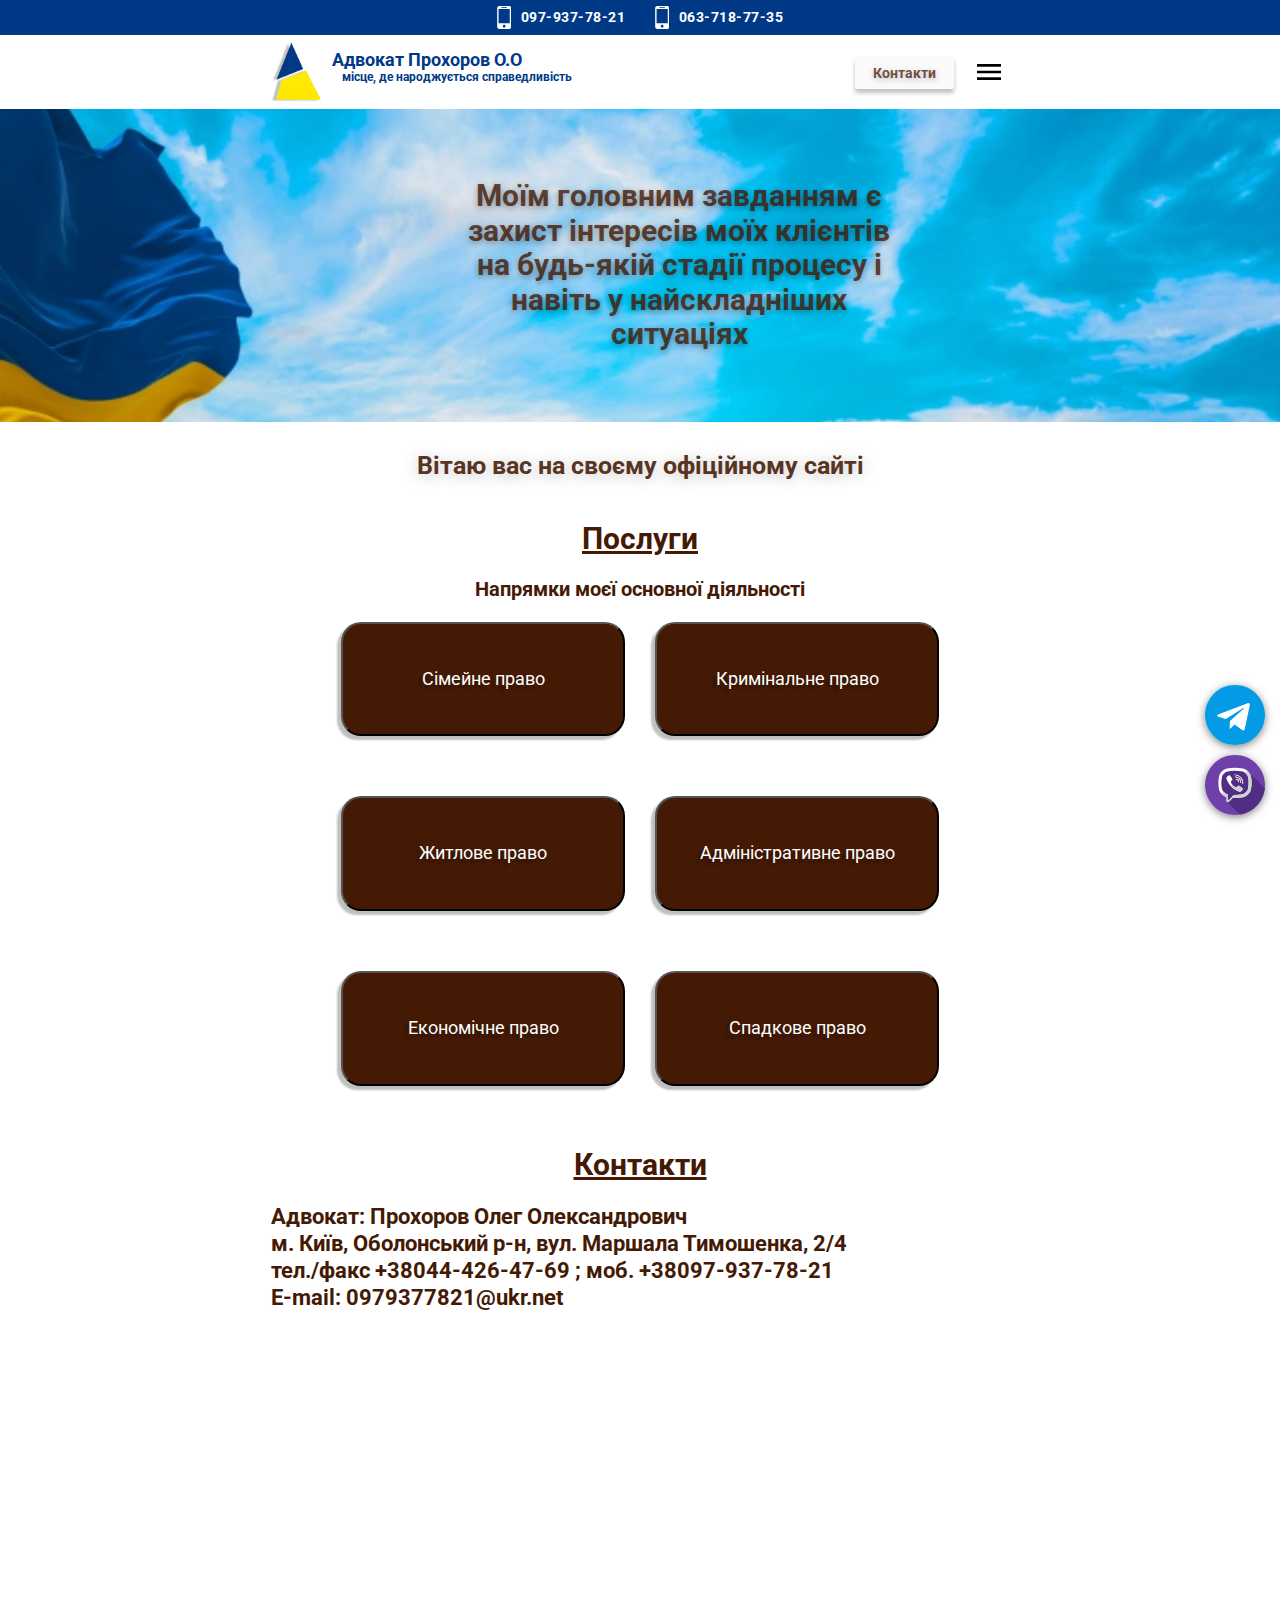
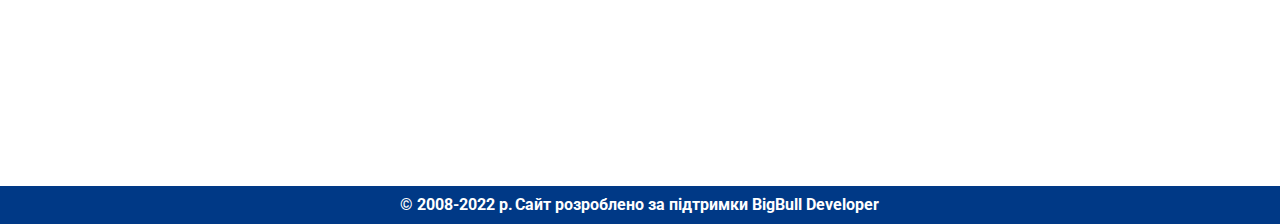
==== index.html @ c7f2ba31 "123" ====
<!DOCTYPE html>
<html lang="uk">
  <head>
    <meta charset="UTF-8" />
    <meta http-equiv="X-UA-Compatible" content="IE=edge" />
    <meta name="viewport" content="width=device-width, initial-scale=1.0" />
    <meta
      name="description"
      content="Адвокат у Києві, Адвокат на Оболоні, Сімейний Адвокат"
    />
    <title>Адвокат Прохоров Олег</title>

    <link rel="preconnect" href="https://fonts.googleapis.com" />
    <link rel="preconnect" href="https://fonts.gstatic.com" crossorigin />
    <link
      href="https://fonts.googleapis.com/css2?family=Roboto:wght@400;500;700&display=swap"
      rel="stylesheet"
    />
    <link
      rel="stylesheet"
      href="https://cdnjs.cloudflare.com/ajax/libs/modern-normalize/1.1.0/modern-normalize.min.css"
    />

    <link rel="stylesheet" href="./css/main.min.css" />
  </head>
  <body>
    <!-- <script src="https://ajax.googleapis.com/ajax/libs/jquery/2.2.0/jquery.min.js"></script> -->
    <div class="overlay js-overlay-modal"></div>
    <div style="display: none" id="topNubex" class="topNubex">
      <svg width="30" height="30" class="top-flex">
        <use href="./img/icons.svg#arrow"></use>
      </svg>
    </div>
    <a href="viber://chat?number=%2B380979377821" class="messenger">
      <svg width="30" height="30" class="messenger-icon">
        <use href="./img/icons.svg#viber"></use>
      </svg>
    </a>
    <a href="tg://resolve?domain=Oleg_Kievv" class="messenger-telegram">
      <svg width="30" height="30" class="messenger-icon">
        <use href="./img/icons.svg#telegram"></use>
      </svg>
    </a>

    <header>
      <div class="first-header">
        <ul class="header-flex">
          <li class="header-li">
            <a class="link" href="tel:+380979377821"
              ><svg class="header-icon" width="14" height="23">
                <use href="./img/icons.svg#tel"></use>
              </svg>
              097-937-78-21
            </a>
          </li>
          <li class="header-li">
            <a class="link" href="tel:+380637187735"
              ><svg class="header-icon" width="14" height="23">
                <use href="./img/icons.svg#tel"></use>
              </svg>
              063-718-77-35
            </a>
          </li>
        </ul>
      </div>
      <div class="container">
        <div class="second-header">
          <a href="./index.html" alt="" class="logo">
            <img
              srcset="./img/Logo.webp 1x, ./img/Logo2x.webp 2x"
              class="logo-icon"
              src="./img/Logo.webp"
              alt=""
              width="72"
              height="80"
            />
            <p class="logo-text">
              <span>Адвокат Прохоров О.О</span> &nbsp;
              <span class="logo-text-small"
                >місце, де народжується справедливість</span
              >
            </p>
          </a>

          <ul data-menu class="mobile__menu" aria-label="Мобільне меню">
            <li class="mobile__menu-link">
              <a
                href="https://www.google.com/search?q=%D0%BF%D1%80%D0%BE%D1%85%D0%BE%D1%80%D0%BE%D0%B2+%D0%BE%D0%BB%D0%B5%D0%B3+%D0%B0%D0%B4%D0%B2%D0%BE%D0%BA%D0%B0%D1%82&oq=%D0%BF%D1%80%D0%BE%D1%85%D0%BE%D1%80%D0%BE%D0%B2+%D0%BE%D0%BB%D0%B5%D0%B3+%D0%B0%D0%B4%D0%B2%D0%BE%D0%BA%D0%B0%D1%82&aqs=chrome..69i57j0i22i30j69i61l2.12801j0j7&sourceid=chrome&ie=UTF-8#lrd=0x40d4d20cce8d7c93:0xeddedb7714276795,1,,,"
                target="_blank"
                >Відгуки</a
              >
            </li>
            <li class="mobile__menu-link"><a href="./price.html">Ціни</a></li>
            <li class="mobile__menu-link">
              <a href="./about.html">Про мене</a>
            </li>
          </ul>

          <div class="menu">
            <ul class="menu-items">
              <li class="menu-box">
                <a class="menu-link anсhor" href="#contact">Контакти</a>
              </li>
              <li class="menu-box">
                <a
                  class="menu-link menu-link--hiden"
                  href="https://www.google.com/search?q=%D0%BF%D1%80%D0%BE%D1%85%D0%BE%D1%80%D0%BE%D0%B2+%D0%BE%D0%BB%D0%B5%D0%B3+%D0%B0%D0%B4%D0%B2%D0%BE%D0%BA%D0%B0%D1%82&oq=%D0%BF%D1%80%D0%BE%D1%85%D0%BE%D1%80%D0%BE%D0%B2+%D0%BE%D0%BB%D0%B5%D0%B3+%D0%B0%D0%B4%D0%B2%D0%BE%D0%BA%D0%B0%D1%82&aqs=chrome..69i57j0i22i30j69i61l2.12801j0j7&sourceid=chrome&ie=UTF-8#lrd=0x40d4d20cce8d7c93:0xeddedb7714276795,1,,,"
                  target="_blank"
                  >Відгуки</a
                >
              </li>
            </ul>
          </div>
          <button data-menu-button class="menu__button" type="button">
            <svg width="40" height="40">
              <use class="menu__icon" href="./img/icons.svg#menu"></use>
              <use
                class="menu__icon--close"
                href="./img/icons.svg#menu-close"
              ></use>
            </svg>
          </button>
        </div>
      </div>
    </header>
    <main>
      <!-- hero -->
      <section>
        <div class="hero">
          <div class="container">
            <h1 class="hero-title">
              Моїм головним завданням є захист інтересів моїх клієнтів на
              будь-якій стадії процесу і навіть у найскладніших ситуаціях
            </h1>
          </div>
        </div>
        <div class="container">
          <div class="sub-flex">
            <nav>
              <ul class="sub-menu">
                <li class="button-link">
                  <a href="./about.html" class="sub-link"> Про мене </a>
                </li>

                <li class="button-link">
                  <a class="sub-link anсhor" href="#services-title">Послуги </a>
                </li>
                <li class="button-link">
                  <a class="sub-link" href="./price.html"> Ціни </a>
                </li>
              </ul>
            </nav>
            <div class="hero-text">
              <p>Вітаю вас на своєму офіційному сайті</p>
            </div>
          </div>
        </div>
      </section>
      <!-- About -->
      <section>
        <h2 class="visually-hidden">Інформація про мене</h2>
        <div class="container">
          <div>
            <div class="about-flex">
              <ul class="about-list">
                <li class="about">
                  <h2 class="about-title">Давайте знайомитись</h2>
                  <p class="about-text--mini">
                    Мене звуть Прохоров Олег Олександрович, більше 13 років,
                    успішно займаюся адвокатською діяльністю. Більш детально ви
                    можете ознайомитись з моєю біографією у розділі
                    <a
                      href="./about.html"
                      style="text-decoration: underline; font-weight: 700"
                      >“Про мене”</a
                    >
                  </p>
                </li>
                <li class="about">
                  <div>
                    <img
                      class=""
                      srcset="./img/oleg.webp 1x, ./img/oleg2x.webp 2x"
                      src="./img/oleg.webp"
                      width="566px"
                      height="311px"
                      sizes="(min-width:1366px) 100w"
                      alt=""
                    />
                  </div>
                </li>
              </ul>
            </div>
            <div class="about-flex">
              <ul class="about-list second">
                <li class="about-box">
                  <h3 class="second-title">2008</h3>
                  <p class="second-text">Отримав статус Адвоката</p>
                </li>
                <li class="about-box">
                  <h3 class="second-title">2013</h3>
                  <p class="second-text">Очолив Оболонську Колегію Адвокатів</p>
                </li>
                <li class="about-box">
                  <h3 class="second-title">2022</h3>
                  <p class="second-text">Більше 1000 виграних справ</p>
                </li>
              </ul>
            </div>
          </div>
        </div>
      </section>
      <!-- Услуги -->
      <section>
        <div class="container">
          <h2 id="services-title" class="services-title">Послуги</h2>
          <h2 class="visually-hidden">Послуги Адвоката у Києві</h2>
          <h3 class="services-subtitle">Напрямки моєї основної діяльності</h3>
          <div class="services-cont">
            <ul class="services-flex">
              <li class="services">
                <button data-modal="1" class="serv-button js-open-modal">
                  Сімейне право
                </button>
                <div class="modal" data-modal="1">
                  <svg class="modal__cross js-modal-close">
                    <use href="./img/icons.svg#close"></use>
                  </svg>
                  <p class="modal__title">Заголовок окна 1</p>
                </div>
              </li>
              <li class="services">
                <button data-modal="2" class="serv-button js-open-modal">
                  Кримінальне право
                </button>
                <div class="modal" data-modal="2">
                  <svg class="modal__cross js-modal-close">
                    <use href="./img/icons.svg#close"></use>
                  </svg>
                  <p class="modal__title">Заголовок окна 2</p>
                </div>
              </li>
              <li class="services">
                <button data-modal="3" class="serv-button js-open-modal">
                  Житлове право
                </button>
                <div class="modal" data-modal="3">
                  <svg class="modal__cross js-modal-close">
                    <use href="./img/icons.svg#close"></use>
                  </svg>
                  <p class="modal__title">Заголовок окна 2</p>
                </div>
              </li>
              <li class="services">
                <button data-modal="4" class="serv-button js-open-modal">
                  Адміністративне право
                </button>
                <div class="modal" data-modal="4">
                  <svg class="modal__cross js-modal-close">
                    <use href="./img/icons.svg#close"></use>
                  </svg>
                  <p class="modal__title">Заголовок окна 2</p>
                </div>
              </li>
              <li class="services">
                <button data-modal="5" class="serv-button js-open-modal">
                  Економічне право
                </button>
                <div class="modal" data-modal="5">
                  <svg class="modal__cross js-modal-close">
                    <use href="./img/icons.svg#close"></use>
                  </svg>
                  <p class="modal__title">Заголовок окна 2</p>
                </div>
              </li>
              <li class="services">
                <button data-modal="6" class="serv-button js-open-modal">
                  Спадкове право
                </button>
                <div class="modal" data-modal="6">
                  <svg class="modal__cross js-modal-close">
                    <use href="./img/icons.svg#close"></use>
                  </svg>
                  <p class="modal__title">Заголовок окна 2</p>
                </div>
              </li>
            </ul>
          </div>
        </div>
      </section>
      <footer>
        <!-- Адрес -->
        <section>
          <address class="address">
            <div class="container">
              <h2 id="contact" class="contact">Контакти</h2>
              <div class="footer">
                <div>
                  <p class="address-text">
                    Адвокат: Прохоров Олег Олександрович
                  </p>
                  <p class="address-text">
                    м. Київ, Оболонський р-н, вул. Маршала Тимошенка, 2/4
                  </p>
                  <p class="address-text">
                    тел./факс <a href="tel:+380444264769">+38044-426-47-69</a> ;
                    моб. <a href="tel:+380979377821">+38097-937-78-21</a>
                  </p>
                  <p class="address-text">
                    E-mail:
                    <a href="mailto:0979377821@ukr.net">0979377821@ukr.net</a>
                  </p>
                </div>
                <div class="qr">
                  <img src="./img/qr.png" width="232" alt="" />
                </div>
              </div>
            </div>
            <div class="map">
              <iframe
                src="https://www.google.com/maps/embed?pb=!1m18!1m12!1m3!1d2961.541107281896!2d30.487024037921742!3d50.50549153736921!2m3!1f0!2f0!3f0!3m2!1i1024!2i768!4f13.1!3m3!1m2!1s0x0%3A0xeddedb7714276795!2z0JDQtNCy0L7QutCw0YIg0L3QsCDQntCx0L7Qu9C-0L3QuCwg0J_RgNC-0YXQvtGA0L7QsiDQntC70LXQsw!5e0!3m2!1sru!2sua!4v1655466780586!5m2!1sru!2sua"
                width="100%"
                height="450"
                style="border: 0"
                allowfullscreen=""
                loading="lazy"
                referrerpolicy="no-referrer-when-downgrade"
              ></iframe>
            </div>
          </address>
          <script src="./js/mobile-menu.js" type="module"></script>
          <script src="./js/jslib.js"></script>
          <script src="./js/link.js" type="module"></script>
          <script src="./js/modal.js" type="module"></script>
        </section>
        <div class="footer-header">
          <ul class="copy-ul">
            <li class="copy">
              <p>&#169; 2008-2022 р.</p>
            </li>
            <li class="copy">
              <p>
                Сайт розроблено за підтримки
                <a href="./index.html">BigBull Developer</a>
              </p>
            </li>
          </ul>
        </div>
      </footer>
    </main>
  </body>
</html>
---- css/main.min.css ----
:root{--main-text-color: #441a05;--color-white: #ffffff;--background-color: #003986;--hover-link-color: #ffe901;--hover-bg-color: rgba(68, 26, 5, 0.9);--cubic-bezier: cubic-bezier(0.4, 0, 0.2, 1);--about-bg-color: rgba(252, 183, 0, 0.75)}.copy{padding:10px 0;color:#fff;font-size:16px;margin-right:2px}.copy-ul{display:flex;flex-wrap:wrap;justify-content:center}.topNubex{display:flex;align-items:center;justify-content:center;position:fixed;right:15px;bottom:15px;width:60px;height:60px;background-color:var(--about-bg-color);fill:var(--main-text-color);transform:scale(1);transition:transform 200ms linear;border-radius:50%;cursor:pointer;z-index:2}#topNubex:hover{transform:scale(1.1)}.overlay{opacity:0;visibility:hidden;position:fixed;top:0;left:0;width:100%;height:100%;background-color:rgba(0,0,0,.5);z-index:20;transform:scale(0.7)}.modal{opacity:0;visibility:hidden;transform:translate(-50%, -50%) scale(0.2);width:100%;max-width:500px;position:fixed;top:50%;left:50%;z-index:30;box-shadow:0 3px 10px -0.5px rgba(0,0,0,.2);text-align:center;padding:30px;border-radius:3px;background-color:#fff;transition:.3s all}.modal.active{opacity:1;visibility:visible;transform:translate(-50%, -50%) scale(1);transition:transform 250ms linear}.overlay.active{opacity:1;visibility:visible;transform:scale(1);transition:opacity 250ms linear}.modal__cross{width:25px;height:25px;position:absolute;top:20px;right:20px;fill:#444;cursor:pointer}.first-header{position:relative;display:flex;justify-content:center;align-items:center;width:100%;background-color:var(--background-color)}.header-icon{fill:currentColor;margin-right:10px}.second-header{display:flex;justify-content:space-between}.header-flex{display:flex;margin-left:auto;margin-right:auto}.header-li{display:flex;padding:6px 0;color:var(--color-white)}.header-flex .header-li:not(:last-child){margin-right:30px}.header-flex a{display:flex;align-items:center;text-decoration:none;color:var(--color-white);font-weight:700;font-size:14px;line-height:1.15;letter-spacing:.035em;transition:color 250ms var(--cubic-bezier)}.mod-button:hover,.mod-button:focus{color:var(--hover-link-color)}.mod-button{display:flex;justify-content:center;align-items:center;position:absolute;cursor:pointer;top:8px;right:8px;border-radius:50%;width:30px;height:30px;padding:0;margin:0;border:1px solid rgba(0,0,0,.1);background-color:var(--color-white)}.button-link:nth-child(2) .sub-link{padding:46px 24px}.button-link:nth-child(3) .sub-link{margin-right:0}.serv-button{padding:62px 0px;max-width:450px;width:100%;color:var(--color-white);text-shadow:-4px 4px 2px rgba(0,0,0,.25);background:var(--main-text-color);box-shadow:-4px 4px 2px rgba(0,0,0,.25);border-radius:20px;transform:scale(1);transition:transform 250ms linear,box-shadow 250ms linear,background-color 250ms linear;cursor:pointer}.serv-button:hover,.serv-button:focus{background-color:var(--main-text-color);box-shadow:-8px 8px 6px rgba(0,0,0,.5);transform:scale(1.1)}.menu__button{z-index:10;display:flex;width:40px;height:40px;margin:10px 0px;padding:0;border:none;background:none}.menu__button:hover,.menu__button:focus{fill:var(--hover-text-color)}.menu__button.is-open .menu__icon{display:none}.menu__button .menu__icon--close{display:none}.menu__button.is-open .menu__icon--close{display:block}.header-flex a:hover,.header-flex a:focus{color:var(--hover-link-color)}.menu-items a:hover,.menu-items a:focus{transform:scale(1.1);box-shadow:-4px 4px 4px rgba(0,0,0,.5)}.menu{display:flex;align-items:center}.menu-link{font-weight:700;font-size:16px;line-height:18px;color:rgba(68,26,5,.75);text-shadow:0px 2px 6px rgba(0,0,0,.25);background:#fbf9f9;box-shadow:0px 4px 4px rgba(0,0,0,.25);border-radius:2px;padding:8px 36px;transform:scale(1);transition:transform 250ms var(--cubic-bezier),box-shadow 250ms var(--cubic-bezier)}.menu-box:not(:last-child){margin-right:30px}.menu-items{display:flex;align-items:center;justify-content:center}.sub-link{min-width:120px;font-weight:500;font-size:22px;line-height:1.14;text-align:center;color:#fff;text-shadow:0px 4px 4px rgba(0,0,0,.7);background-color:rgba(68,26,5,.97);border:1px solid rgba(0,0,0,.49);border-radius:20px;box-shadow:-4px 4px 2px rgba(0,0,0,.25);padding:41px 0px;margin-right:12px;cursor:pointer;transform:scale(1);transition:transform 250ms linear,box-shadow 250ms linear,background-color 250ms linear}.sub-link:hover,.sub-link:focus{background-color:var(--main-text-color);box-shadow:-8px 8px 6px rgba(0,0,0,.5);transform:scale(1.1)}.sub-flex{display:none}.mobile__menu{position:absolute;top:102px;right:0;display:flex;justify-content:center;width:100%;opacity:0;z-index:2;background-color:var(--color-white);padding:30px 15px;transform:translatey(-100%);transition:transform 150ms linear 100ms,opacity 200ms linear 100ms;pointer-events:none}.mobile__menu.is-open{pointer-events:all;opacity:1;transform:translatey(0%)}.mobile__menu-link{margin-bottom:15px}.mobile__menu-link:not(:last-child){border-right:1px solid;padding-right:10px}.mobile__menu-link:not(:first-child){padding-left:10px}.logo{display:flex}.logo-icon{margin:7px 0px;transform:rotatez(0deg);transition:transform 500ms var(--cubic-bezier)}.logo-icon:hover{transform:rotatez(360deg)}.logo-text{font-size:18px;line-height:1.15;color:var(--background-color);margin-left:11px;padding-bottom:15px;padding-top:15px;transform:scale(1);transition:transform 250ms linear}.logo-text:hover{transform:scale(1.1)}.logo-text-small{display:flex;font-size:16px;margin-left:10px;line-height:1.12;color:var(--background-color)}#contact{margin:0 0}body{font-family:"Roboto",sans-serif;font-style:normal;font-size:25px;font-weight:700;color:var(--main-text-color)}img{display:block}.messenger{display:flex;align-items:center;justify-content:center;position:fixed;right:15px;bottom:85px;cursor:pointer;z-index:2;border-radius:50%;transform:scale(1);transition:transform 200ms linear;box-shadow:0px 2px 9px rgba(0,0,0,.5)}.messenger-telegram{display:flex;align-items:center;justify-content:center;position:fixed;right:15px;bottom:155px;cursor:pointer;z-index:2;border-radius:50%;transform:scale(1);transition:transform 200ms linear;box-shadow:0px 2px 9px rgba(0,0,0,.5)}.messenger:hover,.messenger-telegram:hover{transform:scale(1.1)}.messenger-icon{width:60px;height:60px}.visually-hidden{position:absolute;width:1px;height:1px;margin:-1px;border:0;padding:0;white-space:nowrap;-webkit-clip-path:inset(100%);clip-path:inset(100%);clip:rect(0 0 0 0);overflow:hidden}h1,h2,h3{margin:0;padding:0}a{display:inline-block;text-decoration:none;color:currentColor}p{padding:0;margin:0}button{padding:0;margin:0;outline:none}ul{padding:0;margin:0;list-style:none}li{margin:0;padding:0}.container{margin-left:auto;margin-right:auto;padding-left:15px;padding-right:15px}.border{border-top:1px solid var(--background-color)}.hero{max-width:1920px;margin-left:auto;margin-right:auto;text-align:center;background-position-y:center;background-size:cover;background-repeat:no-repeat;background-image:url(../img/hero-mob.webp)}.hero-title{width:100%;font-size:30px;color:rgba(68,26,5,.8);text-shadow:0px 2px 6px rgba(0,0,0,.35);padding:70px 0px}.hero-text{font-size:30pxpx;line-height:48px;align-items:center;text-align:right;color:rgba(68,26,5,.9);text-shadow:0px 2px 16px rgba(0,0,0,.25);padding:20px 0 0 0}.about-flex{display:none}.about-list{display:flex;align-items:center}.about-list.second{align-items:end;padding-bottom:50px}.about-title{padding-top:27px;font-size:42px;line-height:1.14;-webkit-text-decoration-line:underline;text-decoration-line:underline;text-align:center;color:var(--main-text-color)}.about-text--mini{padding:33px 30px;font-weight:500;font-size:24px;line-height:1.4;letter-spacing:-0.015em;color:var(--main-text-color)}.about{margin-right:60px;width:566px;height:311px;background:rgba(255,253,253,.99);border:1px solid var(--color-white);box-shadow:0px 0px 20px rgba(0,0,0,.25);border-radius:5px}.about:nth-child(2){margin-right:0;border:none;background:none;box-shadow:none}.about-img{box-shadow:0px 0px 20px rgba(0,0,0,.15)}.about-box{width:365px;background:var(--about-bg-color);border-radius:20px;box-shadow:0px 2px 0px rgba(0,0,0,.5)}.about-box:nth-child(2){width:428px;height:242px;margin:0px 76px}.about-box:nth-child(2) .second-title{padding:15px 140px 55px 140px;padding-bottom:55px;font-size:64px}.about-box:nth-child(2) .second-text{font-size:38px;padding:0px 20px 15px}.about-flex-cont{display:flex}.second-title{padding:15px 94px 30px 94px;font-size:60px;line-height:1.15;text-align:center;-webkit-text-decoration-line:underline;text-decoration-line:underline;color:var(--main-text-color);text-shadow:-2px 4px 6px rgba(0,0,0,.25)}.second-text{padding:0px 20px 15px;font-size:35px;line-height:1.15;text-align:center;color:var(--main-text-color);text-shadow:-2px 4px 6px rgba(0,0,0,.25)}.services-title{font-size:30px;line-height:37px;text-align:center;text-decoration:underline;color:var(--main-text-color);padding-top:30px}.services-subtitle{padding:20px 0;font-size:20px;line-height:25px;text-align:center;color:var(--main-text-color)}.card-text{display:inline-flex;align-items:center;position:absolute;margin:0;padding:0px 24px;width:100%;height:100%;font-size:18px;line-height:29px;text-align:center;color:var(--color-white);transform:translateY(100%)}.services-cont{padding:0px 55px}.services-flex{display:block}.footer{display:flex;justify-content:space-between;align-items:center}.footer-header{display:flex;justify-content:center;align-items:center;width:100%;background-color:var(--background-color)}.address{font-size:22px;line-height:27px;font-style:normal;font-weight:700;color:var(--main-text-color)}.address a{transform:scale(1);transition:color 150ms linear,transform 150ms linear}.address a:hover{color:var(--hover-link-color);transform:scale(1.03)}.contact{padding-bottom:20px;font-size:30px;line-height:37px;text-align:center;text-decoration:underline;color:var(--main-text-color);padding-top:30px}.map{padding-top:25px;width:100%;margin-bottom:-6px}.price-title{padding:30px 0;text-align:center}.price-text,.about-text{padding:0px 40px;font-weight:500;font-size:20px;line-height:1.5;letter-spacing:-0.015em;color:var(--main-text-color)}.cap{padding-top:10px;padding-bottom:10px;height:10%;font-size:25px;text-align:left;text-decoration:underline}.iksweb th{font-weight:700;font-size:25px;text-align:left;color:var(--main-text-color);background-color:var(--color-white)}.iksweb{display:flex;text-decoration:none;padding-top:10px;padding-bottom:50px;width:70%;text-align:left;font-size:20px;color:var(--main-text-color);margin-left:auto;margin-right:auto}.iksweb td:nth-child(2n){width:150px}.iksweb tr{cursor:default;transform:scale(1);transition:transform 200ms linear,background-color 300ms linear}.iksweb td .iksweb th{padding:10px 5px;line-height:13px}.iksweb tr:hover{background-color:rgba(189,185,185,.163);transform:scale(1.1)}@media screen and (min-width: 480px){.container{width:480px}}@media screen and (min-width: 768px){.container{width:768px}}@media screen and (min-width: 1366px){.container{width:1366px}}@media screen and (max-width: 767px){.topNubex{width:50px;height:50px}.messenger{bottom:75px}.messenger-telegram{bottom:135px}.messenger-icon{width:50px;height:50px}.header-icon{width:10px;height:auto}.about-text{padding:0}.about-img{display:none}.iksweb{display:initial;font-size:14px}.iksweb th{font-size:20px}.menu{display:none}.price-text{display:none}.second-header{align-items:center}.services:not(:last-child){margin-bottom:10px}}@media screen and (max-width: 1365px){.menu{margin-left:auto}.menu-link.menu-link--hiden{display:none}.sub-menu{display:none}.hero-title{max-width:460px;width:100%;font-size:30px;margin-left:auto;margin-right:100px}.second-header{align-items:center}.logo-icon{width:50px;height:60px}.logo-text-small{font-size:12px}.menu-box:not(:last-child){margin-right:15px}.menu-link{font-size:14px;line-height:16px;padding:8px 18px}.services:nth-child(2n){margin-right:0}.qr{display:none}.price-text,.about-text{font-size:16px;line-height:1.5}}@media screen and (min-width: 768px){.mobile__menu{justify-content:flex-end}.services:nth-last-child(-n+2){margin-bottom:0}.hero{background-image:url(../img/hero-tab.webp)}.sub-flex{display:flex;align-items:center;justify-content:center}.services-flex{display:flex;flex-wrap:wrap;padding-bottom:30px;justify-content:center}.services{width:calc((100% - 60px)/2);margin-right:30px;margin-bottom:60px}.serv-button{padding:45px 0px;font-size:18px}.iksweb{font-size:18px}}@media screen and (min-width: 1366px){.menu__button{display:none}.mobile__menu{display:none}.hero{background-image:url(../img/hero.webp)}.hero-title{width:700px;font-size:40px;line-height:1.2;margin-left:auto;margin-right:23px;padding:95px 0px}.hero-text{font-size:42px;padding:50px 38px}.sub-flex{justify-content:space-between}.sub-menu{display:flex;align-items:center;padding-left:24px}.about-flex{display:flex;justify-content:center;padding-top:39px}.services-flex{display:flex;flex-wrap:wrap;padding-bottom:60px}.services-title{font-size:50px;line-height:57px;text-align:center;text-decoration:underline;color:var(--main-text-color)}.services-subtitle{padding:43px 0;font-size:25px;line-height:29px;text-align:center;color:var(--main-text-color)}.services-cont{padding:0px 83px}.services{width:calc((100% - 120px)/3);margin-right:60px;margin-bottom:90px}.services:nth-child(3n){margin-right:0}.services:nth-last-child(-n+3){margin-bottom:0}.serv-button{padding:62px 0px;width:350px;font-size:25px;color:var(--color-white);text-shadow:-4px 4px 2px rgba(0,0,0,.25);background:var(--main-text-color);box-shadow:-4px 4px 2px rgba(0,0,0,.25);border-radius:20px;transform:scale(1);transition:transform 250ms linear,box-shadow 250ms linear,background-color 250ms linear;cursor:pointer}.qr{bottom:40px;right:40px}.contact{padding-bottom:20px;font-size:45px;line-height:52px;text-align:center;color:var(--main-text-color)}.logo-text{width:320px;font-size:26px;line-height:1.15;color:var(--background-color);margin-left:11px;padding-bottom:15px;padding-top:15px;transform:scale(1);transition:transform 250ms linear}.header-flex a{font-size:18px}.address{font-size:25px;line-height:29px}.price-text,.about-text{font-size:22px}.iksweb{font-size:20px}}/*# sourceMappingURL=main.min.css.map */
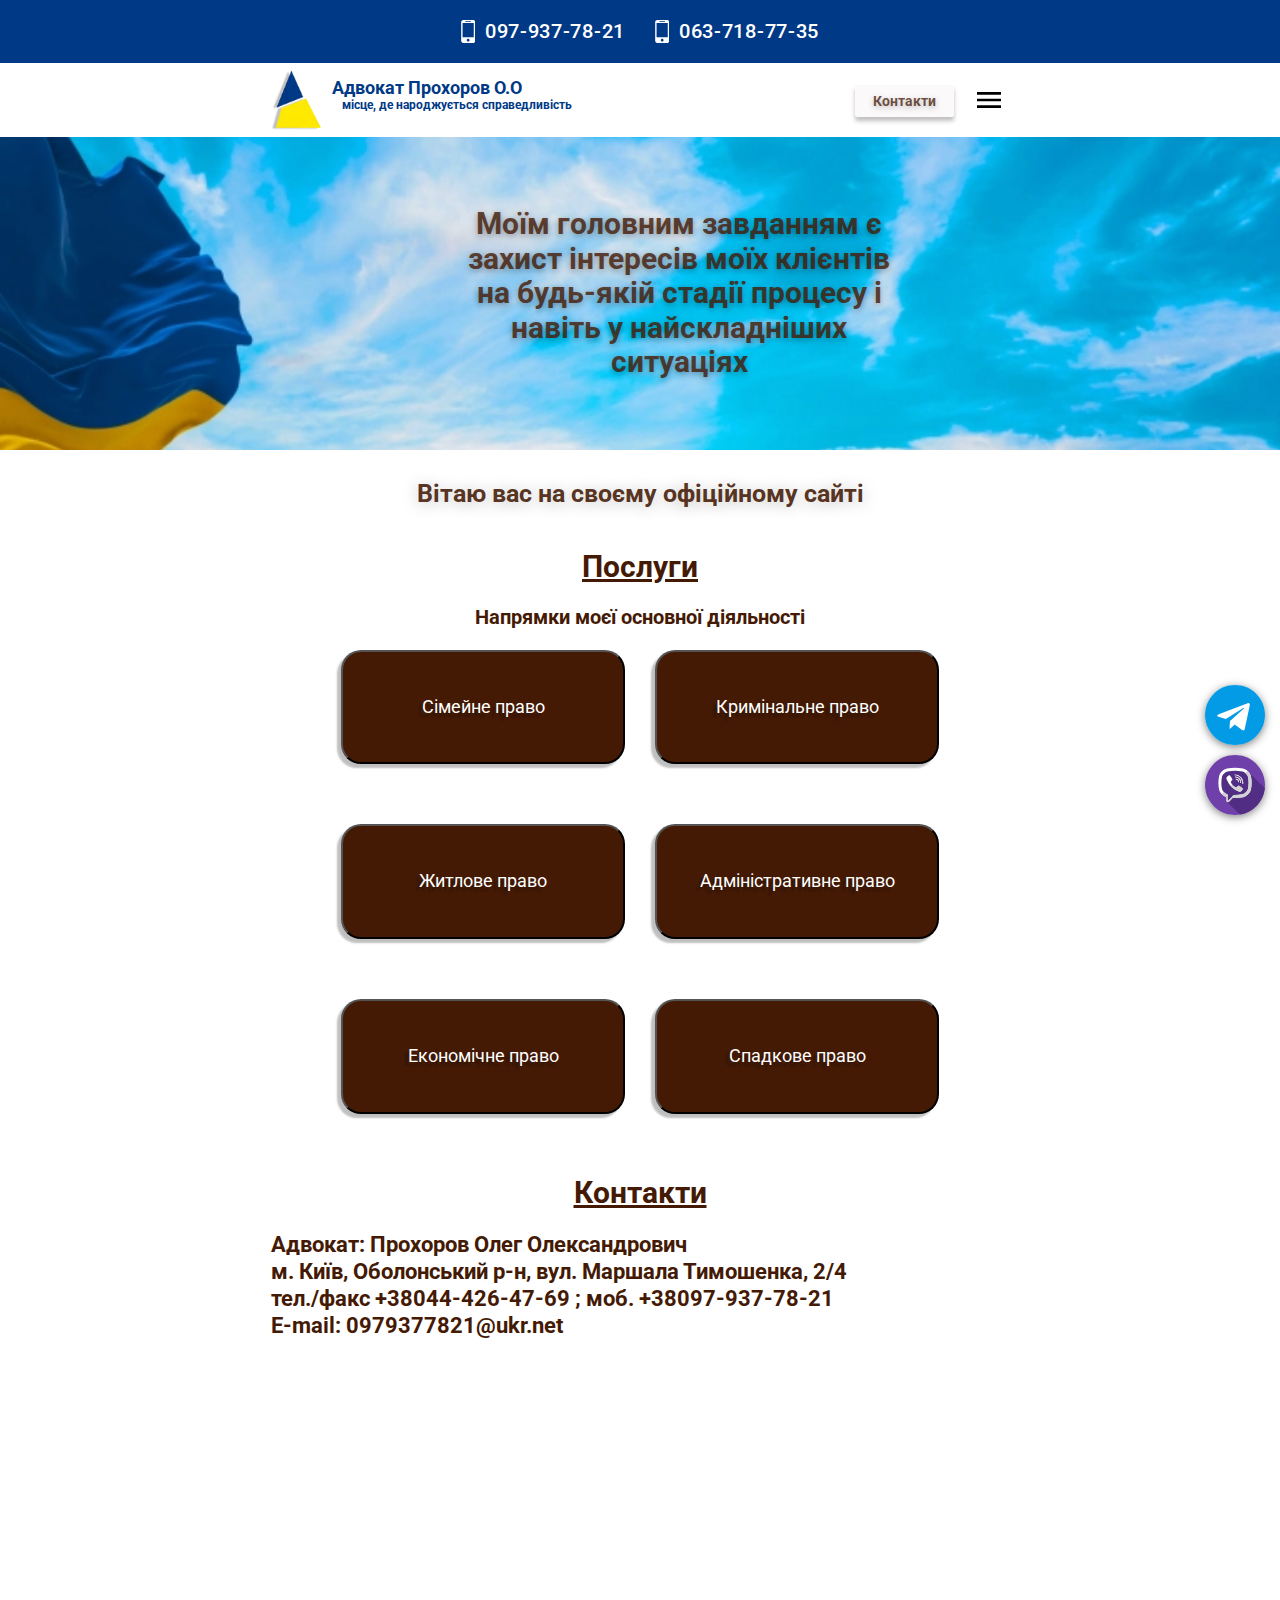
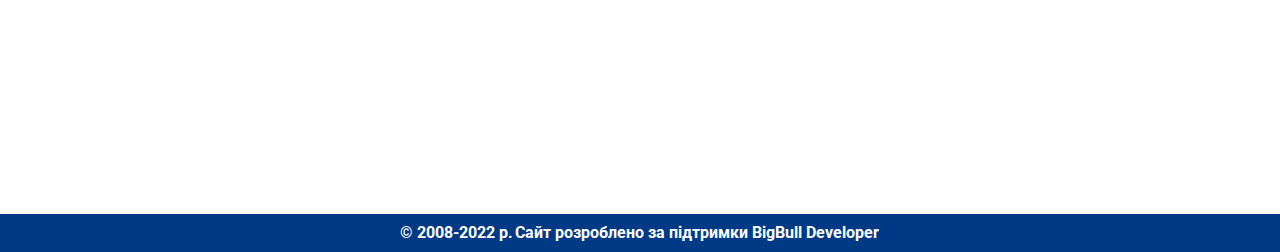
==== commit 4c20ad46: "Много фиксов)))" ====
--- a/index.html
+++ b/index.html
@@ -31,12 +31,20 @@
         <use href="./img/icons.svg#arrow"></use>
       </svg>
     </div>
-    <a href="viber://chat?number=%2B380979377821" class="messenger">
+    <a
+      href="viber://chat?number=%2B380979377821"
+      class="messenger"
+      aria-label="Написати у Вайбер"
+    >
       <svg width="30" height="30" class="messenger-icon">
         <use href="./img/icons.svg#viber"></use>
       </svg>
     </a>
-    <a href="tg://resolve?domain=Oleg_Kievv" class="messenger-telegram">
+    <a
+      href="tg://resolve?domain=Oleg_Kievv"
+      class="messenger-telegram"
+      aria-label="Написати у Телеграм"
+    >
       <svg width="30" height="30" class="messenger-icon">
         <use href="./img/icons.svg#telegram"></use>
       </svg>
@@ -111,7 +119,12 @@
               </li>
             </ul>
           </div>
-          <button data-menu-button class="menu__button" type="button">
+          <button
+            data-menu-button
+            class="menu__button"
+            type="button"
+            aria-label="Кнопка виклику меню"
+          >
             <svg width="40" height="40">
               <use class="menu__icon" href="./img/icons.svg#menu"></use>
               <use
@@ -318,6 +331,7 @@
             </div>
             <div class="map">
               <iframe
+                aria-label="Мапа проїзду до адвоката"
                 src="https://www.google.com/maps/embed?pb=!1m18!1m12!1m3!1d2961.541107281896!2d30.487024037921742!3d50.50549153736921!2m3!1f0!2f0!3f0!3m2!1i1024!2i768!4f13.1!3m3!1m2!1s0x0%3A0xeddedb7714276795!2z0JDQtNCy0L7QutCw0YIg0L3QsCDQntCx0L7Qu9C-0L3QuCwg0J_RgNC-0YXQvtGA0L7QsiDQntC70LXQsw!5e0!3m2!1sru!2sua!4v1655466780586!5m2!1sru!2sua"
                 width="100%"
                 height="450"
--- a/css/main.min.css
+++ b/css/main.min.css
@@ -1 +1 @@
-:root{--main-text-color: #441a05;--color-white: #ffffff;--background-color: #003986;--hover-link-color: #ffe901;--hover-bg-color: rgba(68, 26, 5, 0.9);--cubic-bezier: cubic-bezier(0.4, 0, 0.2, 1);--about-bg-color: rgba(252, 183, 0, 0.75)}.copy{padding:10px 0;color:#fff;font-size:16px;margin-right:2px}.copy-ul{display:flex;flex-wrap:wrap;justify-content:center}.topNubex{display:flex;align-items:center;justify-content:center;position:fixed;right:15px;bottom:15px;width:60px;height:60px;background-color:var(--about-bg-color);fill:var(--main-text-color);transform:scale(1);transition:transform 200ms linear;border-radius:50%;cursor:pointer;z-index:2}#topNubex:hover{transform:scale(1.1)}.overlay{opacity:0;visibility:hidden;position:fixed;top:0;left:0;width:100%;height:100%;background-color:rgba(0,0,0,.5);z-index:20;transform:scale(0.7)}.modal{opacity:0;visibility:hidden;transform:translate(-50%, -50%) scale(0.2);width:100%;max-width:500px;position:fixed;top:50%;left:50%;z-index:30;box-shadow:0 3px 10px -0.5px rgba(0,0,0,.2);text-align:center;padding:30px;border-radius:3px;background-color:#fff;transition:.3s all}.modal.active{opacity:1;visibility:visible;transform:translate(-50%, -50%) scale(1);transition:transform 250ms linear}.overlay.active{opacity:1;visibility:visible;transform:scale(1);transition:opacity 250ms linear}.modal__cross{width:25px;height:25px;position:absolute;top:20px;right:20px;fill:#444;cursor:pointer}.first-header{position:relative;display:flex;justify-content:center;align-items:center;width:100%;background-color:var(--background-color)}.header-icon{fill:currentColor;margin-right:10px}.second-header{display:flex;justify-content:space-between}.header-flex{display:flex;margin-left:auto;margin-right:auto}.header-li{display:flex;padding:6px 0;color:var(--color-white)}.header-flex .header-li:not(:last-child){margin-right:30px}.header-flex a{display:flex;align-items:center;text-decoration:none;color:var(--color-white);font-weight:700;font-size:14px;line-height:1.15;letter-spacing:.035em;transition:color 250ms var(--cubic-bezier)}.mod-button:hover,.mod-button:focus{color:var(--hover-link-color)}.mod-button{display:flex;justify-content:center;align-items:center;position:absolute;cursor:pointer;top:8px;right:8px;border-radius:50%;width:30px;height:30px;padding:0;margin:0;border:1px solid rgba(0,0,0,.1);background-color:var(--color-white)}.button-link:nth-child(2) .sub-link{padding:46px 24px}.button-link:nth-child(3) .sub-link{margin-right:0}.serv-button{padding:62px 0px;max-width:450px;width:100%;color:var(--color-white);text-shadow:-4px 4px 2px rgba(0,0,0,.25);background:var(--main-text-color);box-shadow:-4px 4px 2px rgba(0,0,0,.25);border-radius:20px;transform:scale(1);transition:transform 250ms linear,box-shadow 250ms linear,background-color 250ms linear;cursor:pointer}.serv-button:hover,.serv-button:focus{background-color:var(--main-text-color);box-shadow:-8px 8px 6px rgba(0,0,0,.5);transform:scale(1.1)}.menu__button{z-index:10;display:flex;width:40px;height:40px;margin:10px 0px;padding:0;border:none;background:none}.menu__button:hover,.menu__button:focus{fill:var(--hover-text-color)}.menu__button.is-open .menu__icon{display:none}.menu__button .menu__icon--close{display:none}.menu__button.is-open .menu__icon--close{display:block}.header-flex a:hover,.header-flex a:focus{color:var(--hover-link-color)}.menu-items a:hover,.menu-items a:focus{transform:scale(1.1);box-shadow:-4px 4px 4px rgba(0,0,0,.5)}.menu{display:flex;align-items:center}.menu-link{font-weight:700;font-size:16px;line-height:18px;color:rgba(68,26,5,.75);text-shadow:0px 2px 6px rgba(0,0,0,.25);background:#fbf9f9;box-shadow:0px 4px 4px rgba(0,0,0,.25);border-radius:2px;padding:8px 36px;transform:scale(1);transition:transform 250ms var(--cubic-bezier),box-shadow 250ms var(--cubic-bezier)}.menu-box:not(:last-child){margin-right:30px}.menu-items{display:flex;align-items:center;justify-content:center}.sub-link{min-width:120px;font-weight:500;font-size:22px;line-height:1.14;text-align:center;color:#fff;text-shadow:0px 4px 4px rgba(0,0,0,.7);background-color:rgba(68,26,5,.97);border:1px solid rgba(0,0,0,.49);border-radius:20px;box-shadow:-4px 4px 2px rgba(0,0,0,.25);padding:41px 0px;margin-right:12px;cursor:pointer;transform:scale(1);transition:transform 250ms linear,box-shadow 250ms linear,background-color 250ms linear}.sub-link:hover,.sub-link:focus{background-color:var(--main-text-color);box-shadow:-8px 8px 6px rgba(0,0,0,.5);transform:scale(1.1)}.sub-flex{display:none}.mobile__menu{position:absolute;top:102px;right:0;display:flex;justify-content:center;width:100%;opacity:0;z-index:2;background-color:var(--color-white);padding:30px 15px;transform:translatey(-100%);transition:transform 150ms linear 100ms,opacity 200ms linear 100ms;pointer-events:none}.mobile__menu.is-open{pointer-events:all;opacity:1;transform:translatey(0%)}.mobile__menu-link{margin-bottom:15px}.mobile__menu-link:not(:last-child){border-right:1px solid;padding-right:10px}.mobile__menu-link:not(:first-child){padding-left:10px}.logo{display:flex}.logo-icon{margin:7px 0px;transform:rotatez(0deg);transition:transform 500ms var(--cubic-bezier)}.logo-icon:hover{transform:rotatez(360deg)}.logo-text{font-size:18px;line-height:1.15;color:var(--background-color);margin-left:11px;padding-bottom:15px;padding-top:15px;transform:scale(1);transition:transform 250ms linear}.logo-text:hover{transform:scale(1.1)}.logo-text-small{display:flex;font-size:16px;margin-left:10px;line-height:1.12;color:var(--background-color)}#contact{margin:0 0}body{font-family:"Roboto",sans-serif;font-style:normal;font-size:25px;font-weight:700;color:var(--main-text-color)}img{display:block}.messenger{display:flex;align-items:center;justify-content:center;position:fixed;right:15px;bottom:85px;cursor:pointer;z-index:2;border-radius:50%;transform:scale(1);transition:transform 200ms linear;box-shadow:0px 2px 9px rgba(0,0,0,.5)}.messenger-telegram{display:flex;align-items:center;justify-content:center;position:fixed;right:15px;bottom:155px;cursor:pointer;z-index:2;border-radius:50%;transform:scale(1);transition:transform 200ms linear;box-shadow:0px 2px 9px rgba(0,0,0,.5)}.messenger:hover,.messenger-telegram:hover{transform:scale(1.1)}.messenger-icon{width:60px;height:60px}.visually-hidden{position:absolute;width:1px;height:1px;margin:-1px;border:0;padding:0;white-space:nowrap;-webkit-clip-path:inset(100%);clip-path:inset(100%);clip:rect(0 0 0 0);overflow:hidden}h1,h2,h3{margin:0;padding:0}a{display:inline-block;text-decoration:none;color:currentColor}p{padding:0;margin:0}button{padding:0;margin:0;outline:none}ul{padding:0;margin:0;list-style:none}li{margin:0;padding:0}.container{margin-left:auto;margin-right:auto;padding-left:15px;padding-right:15px}.border{border-top:1px solid var(--background-color)}.hero{max-width:1920px;margin-left:auto;margin-right:auto;text-align:center;background-position-y:center;background-size:cover;background-repeat:no-repeat;background-image:url(../img/hero-mob.webp)}.hero-title{width:100%;font-size:30px;color:rgba(68,26,5,.8);text-shadow:0px 2px 6px rgba(0,0,0,.35);padding:70px 0px}.hero-text{font-size:30pxpx;line-height:48px;align-items:center;text-align:right;color:rgba(68,26,5,.9);text-shadow:0px 2px 16px rgba(0,0,0,.25);padding:20px 0 0 0}.about-flex{display:none}.about-list{display:flex;align-items:center}.about-list.second{align-items:end;padding-bottom:50px}.about-title{padding-top:27px;font-size:42px;line-height:1.14;-webkit-text-decoration-line:underline;text-decoration-line:underline;text-align:center;color:var(--main-text-color)}.about-text--mini{padding:33px 30px;font-weight:500;font-size:24px;line-height:1.4;letter-spacing:-0.015em;color:var(--main-text-color)}.about{margin-right:60px;width:566px;height:311px;background:rgba(255,253,253,.99);border:1px solid var(--color-white);box-shadow:0px 0px 20px rgba(0,0,0,.25);border-radius:5px}.about:nth-child(2){margin-right:0;border:none;background:none;box-shadow:none}.about-img{box-shadow:0px 0px 20px rgba(0,0,0,.15)}.about-box{width:365px;background:var(--about-bg-color);border-radius:20px;box-shadow:0px 2px 0px rgba(0,0,0,.5)}.about-box:nth-child(2){width:428px;height:242px;margin:0px 76px}.about-box:nth-child(2) .second-title{padding:15px 140px 55px 140px;padding-bottom:55px;font-size:64px}.about-box:nth-child(2) .second-text{font-size:38px;padding:0px 20px 15px}.about-flex-cont{display:flex}.second-title{padding:15px 94px 30px 94px;font-size:60px;line-height:1.15;text-align:center;-webkit-text-decoration-line:underline;text-decoration-line:underline;color:var(--main-text-color);text-shadow:-2px 4px 6px rgba(0,0,0,.25)}.second-text{padding:0px 20px 15px;font-size:35px;line-height:1.15;text-align:center;color:var(--main-text-color);text-shadow:-2px 4px 6px rgba(0,0,0,.25)}.services-title{font-size:30px;line-height:37px;text-align:center;text-decoration:underline;color:var(--main-text-color);padding-top:30px}.services-subtitle{padding:20px 0;font-size:20px;line-height:25px;text-align:center;color:var(--main-text-color)}.card-text{display:inline-flex;align-items:center;position:absolute;margin:0;padding:0px 24px;width:100%;height:100%;font-size:18px;line-height:29px;text-align:center;color:var(--color-white);transform:translateY(100%)}.services-cont{padding:0px 55px}.services-flex{display:block}.footer{display:flex;justify-content:space-between;align-items:center}.footer-header{display:flex;justify-content:center;align-items:center;width:100%;background-color:var(--background-color)}.address{font-size:22px;line-height:27px;font-style:normal;font-weight:700;color:var(--main-text-color)}.address a{transform:scale(1);transition:color 150ms linear,transform 150ms linear}.address a:hover{color:var(--hover-link-color);transform:scale(1.03)}.contact{padding-bottom:20px;font-size:30px;line-height:37px;text-align:center;text-decoration:underline;color:var(--main-text-color);padding-top:30px}.map{padding-top:25px;width:100%;margin-bottom:-6px}.price-title{padding:30px 0;text-align:center}.price-text,.about-text{padding:0px 40px;font-weight:500;font-size:20px;line-height:1.5;letter-spacing:-0.015em;color:var(--main-text-color)}.cap{padding-top:10px;padding-bottom:10px;height:10%;font-size:25px;text-align:left;text-decoration:underline}.iksweb th{font-weight:700;font-size:25px;text-align:left;color:var(--main-text-color);background-color:var(--color-white)}.iksweb{display:flex;text-decoration:none;padding-top:10px;padding-bottom:50px;width:70%;text-align:left;font-size:20px;color:var(--main-text-color);margin-left:auto;margin-right:auto}.iksweb td:nth-child(2n){width:150px}.iksweb tr{cursor:default;transform:scale(1);transition:transform 200ms linear,background-color 300ms linear}.iksweb td .iksweb th{padding:10px 5px;line-height:13px}.iksweb tr:hover{background-color:rgba(189,185,185,.163);transform:scale(1.1)}@media screen and (min-width: 480px){.container{width:480px}}@media screen and (min-width: 768px){.container{width:768px}}@media screen and (min-width: 1366px){.container{width:1366px}}@media screen and (max-width: 767px){.topNubex{width:50px;height:50px}.messenger{bottom:75px}.messenger-telegram{bottom:135px}.messenger-icon{width:50px;height:50px}.header-icon{width:10px;height:auto}.about-text{padding:0}.about-img{display:none}.iksweb{display:initial;font-size:14px}.iksweb th{font-size:20px}.menu{display:none}.price-text{display:none}.second-header{align-items:center}.services:not(:last-child){margin-bottom:10px}}@media screen and (max-width: 1365px){.menu{margin-left:auto}.menu-link.menu-link--hiden{display:none}.sub-menu{display:none}.hero-title{max-width:460px;width:100%;font-size:30px;margin-left:auto;margin-right:100px}.second-header{align-items:center}.logo-icon{width:50px;height:60px}.logo-text-small{font-size:12px}.menu-box:not(:last-child){margin-right:15px}.menu-link{font-size:14px;line-height:16px;padding:8px 18px}.services:nth-child(2n){margin-right:0}.qr{display:none}.price-text,.about-text{font-size:16px;line-height:1.5}}@media screen and (min-width: 768px){.mobile__menu{justify-content:flex-end}.services:nth-last-child(-n+2){margin-bottom:0}.hero{background-image:url(../img/hero-tab.webp)}.sub-flex{display:flex;align-items:center;justify-content:center}.services-flex{display:flex;flex-wrap:wrap;padding-bottom:30px;justify-content:center}.services{width:calc((100% - 60px)/2);margin-right:30px;margin-bottom:60px}.serv-button{padding:45px 0px;font-size:18px}.iksweb{font-size:18px}}@media screen and (min-width: 1366px){.menu__button{display:none}.mobile__menu{display:none}.hero{background-image:url(../img/hero.webp)}.hero-title{width:700px;font-size:40px;line-height:1.2;margin-left:auto;margin-right:23px;padding:95px 0px}.hero-text{font-size:42px;padding:50px 38px}.sub-flex{justify-content:space-between}.sub-menu{display:flex;align-items:center;padding-left:24px}.about-flex{display:flex;justify-content:center;padding-top:39px}.services-flex{display:flex;flex-wrap:wrap;padding-bottom:60px}.services-title{font-size:50px;line-height:57px;text-align:center;text-decoration:underline;color:var(--main-text-color)}.services-subtitle{padding:43px 0;font-size:25px;line-height:29px;text-align:center;color:var(--main-text-color)}.services-cont{padding:0px 83px}.services{width:calc((100% - 120px)/3);margin-right:60px;margin-bottom:90px}.services:nth-child(3n){margin-right:0}.services:nth-last-child(-n+3){margin-bottom:0}.serv-button{padding:62px 0px;width:350px;font-size:25px;color:var(--color-white);text-shadow:-4px 4px 2px rgba(0,0,0,.25);background:var(--main-text-color);box-shadow:-4px 4px 2px rgba(0,0,0,.25);border-radius:20px;transform:scale(1);transition:transform 250ms linear,box-shadow 250ms linear,background-color 250ms linear;cursor:pointer}.qr{bottom:40px;right:40px}.contact{padding-bottom:20px;font-size:45px;line-height:52px;text-align:center;color:var(--main-text-color)}.logo-text{width:320px;font-size:26px;line-height:1.15;color:var(--background-color);margin-left:11px;padding-bottom:15px;padding-top:15px;transform:scale(1);transition:transform 250ms linear}.header-flex a{font-size:18px}.address{font-size:25px;line-height:29px}.price-text,.about-text{font-size:22px}.iksweb{font-size:20px}}/*# sourceMappingURL=main.min.css.map */+:root{--main-text-color: #441a05;--color-white: #ffffff;--background-color: #003986;--hover-link-color: #ffe901;--hover-bg-color: rgba(68, 26, 5, 0.9);--cubic-bezier: cubic-bezier(0.4, 0, 0.2, 1);--about-bg-color: rgba(252, 183, 0, 0.75)}.copy{padding:10px 0;color:#fff;font-size:16px;margin-right:2px}.copy-ul{display:flex;flex-wrap:wrap;justify-content:center}.topNubex{display:flex;align-items:center;justify-content:center;position:fixed;right:15px;bottom:15px;width:60px;height:60px;background-color:var(--about-bg-color);fill:var(--main-text-color);transform:scale(1);transition:transform 200ms linear;border-radius:50%;cursor:pointer;z-index:2}#topNubex:hover{transform:scale(1.1)}.overlay{opacity:0;visibility:hidden;position:fixed;top:0;left:0;width:100%;height:100%;background-color:rgba(0,0,0,.5);z-index:20;transform:scale(0.7)}.modal{opacity:0;visibility:hidden;transform:translate(-50%, -50%) scale(0.2);width:100%;max-width:500px;position:fixed;top:50%;left:50%;z-index:30;box-shadow:0 3px 10px -0.5px rgba(0,0,0,.2);text-align:center;padding:30px;border-radius:3px;background-color:#fff;transition:.3s all}.modal.active{opacity:1;visibility:visible;transform:translate(-50%, -50%) scale(1);transition:transform 250ms linear}.overlay.active{opacity:1;visibility:visible;transform:scale(1);transition:opacity 250ms linear}.modal__cross{width:25px;height:25px;position:absolute;top:20px;right:20px;fill:#444;cursor:pointer}.first-header{position:relative;display:flex;justify-content:center;align-items:center;width:100%;background-color:var(--background-color)}.header-icon{fill:currentColor;margin-right:10px}.second-header{display:flex;justify-content:space-between}.header-flex{display:flex;margin-left:auto;margin-right:auto}.header-li{display:flex;padding:6px 0;color:var(--color-white);cursor:pointer}.header-flex .header-li:not(:last-child){margin-right:30px}.header-flex a{display:flex;align-items:center;text-decoration:none;color:var(--color-white);font-weight:500;font-size:20px;line-height:1.15;letter-spacing:.035em;transition:color 250ms var(--cubic-bezier)}.mod-button:hover,.mod-button:focus{color:var(--hover-link-color)}.mod-button{display:flex;justify-content:center;align-items:center;position:absolute;cursor:pointer;top:8px;right:8px;border-radius:50%;width:30px;height:30px;padding:0;margin:0;border:1px solid rgba(0,0,0,.1);background-color:var(--color-white)}.button-link:nth-child(2) .sub-link{padding:46px 24px}.button-link:nth-child(3) .sub-link{margin-right:0}.serv-button{padding:62px 0px;max-width:450px;width:100%;color:var(--color-white);text-shadow:-4px 4px 2px rgba(0,0,0,.25);background:var(--main-text-color);box-shadow:-4px 4px 2px rgba(0,0,0,.25);border-radius:20px;transform:scale(1);transition:transform 250ms linear,box-shadow 250ms linear,background-color 250ms linear;cursor:pointer}.serv-button:hover,.serv-button:focus{background-color:var(--main-text-color);box-shadow:-8px 8px 6px rgba(0,0,0,.5);transform:scale(1.1)}.menu__button{z-index:10;display:flex;width:40px;height:40px;margin:10px 0px;padding:0;border:none;background:none}.menu__button:hover,.menu__button:focus{fill:var(--hover-text-color)}.menu__button.is-open .menu__icon{display:none}.menu__button .menu__icon--close{display:none}.menu__button.is-open .menu__icon--close{display:block}.header-li:hover a,.header-li:focus a{color:var(--hover-link-color)}.menu-items a:hover,.menu-items a:focus{transform:scale(1.1);box-shadow:-4px 4px 4px rgba(0,0,0,.5)}.menu{display:flex;align-items:center}.menu-link{font-weight:700;font-size:16px;line-height:18px;color:rgba(68,26,5,.75);text-shadow:0px 2px 6px rgba(0,0,0,.25);background:#fbf9f9;box-shadow:0px 4px 4px rgba(0,0,0,.25);border-radius:2px;padding:8px 36px;transform:scale(1);transition:transform 250ms var(--cubic-bezier),box-shadow 250ms var(--cubic-bezier)}.menu-box:not(:last-child){margin-right:30px}.menu-items{display:flex;align-items:center;justify-content:center}.sub-link{min-width:120px;font-weight:500;font-size:22px;line-height:1.14;text-align:center;color:#fff;text-shadow:0px 4px 4px rgba(0,0,0,.7);background-color:rgba(68,26,5,.97);border:1px solid rgba(0,0,0,.49);border-radius:20px;box-shadow:-4px 4px 2px rgba(0,0,0,.25);padding:41px 0px;margin-right:12px;cursor:pointer;transform:scale(1);transition:transform 250ms linear,box-shadow 250ms linear,background-color 250ms linear}.sub-link:hover,.sub-link:focus{background-color:var(--main-text-color);box-shadow:-8px 8px 6px rgba(0,0,0,.5);transform:scale(1.1)}.sub-flex{display:none}.mobile__menu{position:absolute;top:102px;right:0;display:flex;justify-content:center;width:100%;opacity:0;z-index:2;background-color:var(--color-white);padding:30px 15px;transform:translatey(-100%);transition:transform 150ms linear 100ms,opacity 200ms linear 100ms;pointer-events:none}.mobile__menu.is-open{pointer-events:all;opacity:1;transform:translatey(0%)}.mobile__menu-link{margin-bottom:15px}.mobile__menu-link:not(:last-child){border-right:1px solid;padding-right:10px}.mobile__menu-link:not(:first-child){padding-left:10px}.logo{display:flex}.logo-icon{margin:7px 0px;transform:rotatez(0deg);transition:transform 500ms var(--cubic-bezier)}.logo-icon:hover{transform:rotatez(360deg)}.logo-text{font-size:18px;line-height:1.15;color:var(--background-color);margin-left:11px;padding-bottom:15px;padding-top:15px;transform:scale(1);transition:transform 250ms linear}.logo-text:hover{transform:scale(1.1)}.logo-text-small{display:flex;font-size:16px;margin-left:10px;line-height:1.12;color:var(--background-color)}#contact{margin:0 0}body{font-family:"Roboto",sans-serif;font-style:normal;font-size:25px;font-weight:700;color:var(--main-text-color)}img{display:block}.messenger{display:flex;align-items:center;justify-content:center;position:fixed;right:15px;bottom:85px;cursor:pointer;z-index:2;border-radius:50%;transform:scale(1);transition:transform 200ms linear;box-shadow:0px 2px 9px rgba(0,0,0,.5)}.messenger-telegram{display:flex;align-items:center;justify-content:center;position:fixed;right:15px;bottom:155px;cursor:pointer;z-index:2;border-radius:50%;transform:scale(1);transition:transform 200ms linear;box-shadow:0px 2px 9px rgba(0,0,0,.5)}.messenger:hover,.messenger-telegram:hover{transform:scale(1.1)}.messenger-icon{width:60px;height:60px}.visually-hidden{position:absolute;width:1px;height:1px;margin:-1px;border:0;padding:0;white-space:nowrap;-webkit-clip-path:inset(100%);clip-path:inset(100%);clip:rect(0 0 0 0);overflow:hidden}h1,h2,h3{margin:0;padding:0}a{display:inline-block;text-decoration:none;color:currentColor}p{padding:0;margin:0}button{padding:0;margin:0;outline:none}ul{padding:0;margin:0;list-style:none}li{margin:0;padding:0}.container{margin-left:auto;margin-right:auto;padding-left:15px;padding-right:15px}.border{border-top:1px solid var(--background-color)}.hero{max-width:1920px;margin-left:auto;margin-right:auto;text-align:center;background-position-y:center;background-size:cover;background-repeat:no-repeat;background-image:url(../img/hero-mob.webp)}@media(min-device-pixel-ratio: 2),(-webkit-min-device-pixel-ratio: 2),(min-resolution: 192dpi),(min-resolution: 2dppx){.hero{background-image:url(../img/hero-mob-2x.webp)}}.hero-title{width:100%;font-size:30px;color:rgba(68,26,5,.8);text-shadow:0px 2px 6px rgba(0,0,0,.35);padding:70px 0px}.hero-text{font-size:30pxpx;line-height:48px;align-items:center;text-align:right;color:rgba(68,26,5,.9);text-shadow:0px 2px 16px rgba(0,0,0,.25);padding:20px 0 0 0}.about-flex{display:none}.about-list{display:flex;align-items:center}.about-list.second{align-items:end;padding-bottom:50px}.about-title{padding-top:27px;font-size:42px;line-height:1.14;-webkit-text-decoration-line:underline;text-decoration-line:underline;text-align:center;color:var(--main-text-color)}.about-text--mini{padding:33px 30px;font-weight:500;font-size:24px;line-height:1.4;letter-spacing:-0.015em;color:var(--main-text-color)}.about{margin-right:60px;width:566px;height:311px;background:rgba(255,253,253,.99);border:1px solid var(--color-white);box-shadow:0px 0px 20px rgba(0,0,0,.25);border-radius:5px}.about:nth-child(2){margin-right:0;border:none;background:none;box-shadow:none}.about-img{box-shadow:0px 0px 20px rgba(0,0,0,.15)}.about-box{width:365px;background:var(--about-bg-color);border-radius:20px;box-shadow:0px 2px 0px rgba(0,0,0,.5)}.about-box:nth-child(2){width:428px;height:242px;margin:0px 76px}.about-box:nth-child(2) .second-title{padding:15px 140px 55px 140px;padding-bottom:55px;font-size:64px}.about-box:nth-child(2) .second-text{font-size:38px;padding:0px 20px 15px}.about-flex-cont{display:flex}.second-title{padding:15px 94px 30px 94px;font-size:60px;line-height:1.15;text-align:center;-webkit-text-decoration-line:underline;text-decoration-line:underline;color:var(--main-text-color);text-shadow:-2px 4px 6px rgba(0,0,0,.25)}.second-text{padding:0px 20px 15px;font-size:35px;line-height:1.15;text-align:center;color:var(--main-text-color);text-shadow:-2px 4px 6px rgba(0,0,0,.25)}.services-title{font-size:30px;line-height:37px;text-align:center;text-decoration:underline;color:var(--main-text-color);padding-top:30px}.services-subtitle{padding:20px 0;font-size:20px;line-height:25px;text-align:center;color:var(--main-text-color)}.card-text{display:inline-flex;align-items:center;position:absolute;margin:0;padding:0px 24px;width:100%;height:100%;font-size:18px;line-height:29px;text-align:center;color:var(--color-white);transform:translateY(100%)}.services-cont{padding:0px 55px}.services-flex{display:block}.footer{display:flex;justify-content:space-between;align-items:center}.footer-header{display:flex;justify-content:center;align-items:center;width:100%;background-color:var(--background-color)}.address{font-size:22px;line-height:27px;font-style:normal;font-weight:700;color:var(--main-text-color)}.address a{transform:scale(1);transition:color 150ms linear,transform 150ms linear}.address a:hover{color:var(--hover-link-color);transform:scale(1.03)}.contact{padding-bottom:20px;font-size:30px;line-height:37px;text-align:center;text-decoration:underline;color:var(--main-text-color);padding-top:30px}.map{padding-top:25px;width:100%;margin-bottom:-6px}.price-title{padding:30px 0;text-align:center}.price-text,.about-text{padding:0px 40px;font-weight:500;font-size:20px;line-height:1.5;letter-spacing:-0.015em;color:var(--main-text-color)}.cap{padding-top:10px;padding-bottom:10px;height:10%;font-size:25px;text-align:left;text-decoration:underline}.iksweb th{font-weight:700;font-size:25px;text-align:left;color:var(--main-text-color);background-color:var(--color-white)}.iksweb{display:flex;text-decoration:none;padding-top:10px;padding-bottom:50px;width:70%;text-align:left;font-size:20px;color:var(--main-text-color);margin-left:auto;margin-right:auto}.iksweb td:nth-child(2n){width:150px}.iksweb tr{cursor:default;transform:scale(1);transition:transform 200ms linear,background-color 300ms linear}.iksweb td .iksweb th{padding:10px 5px;line-height:13px}.iksweb tr:hover{background-color:rgba(189,185,185,.163);transform:scale(1.1)}@media screen and (min-width: 480px){.container{width:480px}}@media screen and (min-width: 768px){.container{width:768px}}@media screen and (min-width: 1366px){.container{width:1366px}}@media screen and (max-width: 767px){.topNubex{width:50px;height:50px}.messenger{bottom:75px}.messenger-telegram{bottom:135px}.messenger-icon{width:50px;height:50px}.header-icon{width:10px;height:auto}.about-text{padding:0}.about-img{display:none}.iksweb{display:initial;font-size:14px}.iksweb th{font-size:20px}.menu{display:none}.price-text{display:none}.second-header{align-items:center}.services:not(:last-child){margin-bottom:10px}}@media screen and (max-width: 1365px){.header-li{padding:20px 0}.menu{margin-left:auto}.menu-link.menu-link--hiden{display:none}.sub-menu{display:none}.hero-title{max-width:460px;width:100%;font-size:30px;margin-left:auto;margin-right:100px}.second-header{align-items:center}.logo-icon{width:50px;height:60px}.logo-text-small{font-size:12px}.menu-box:not(:last-child){margin-right:15px}.menu-link{font-size:14px;line-height:16px;padding:8px 18px}.services:nth-child(2n){margin-right:0}.qr{display:none}.price-text,.about-text{font-size:16px;line-height:1.5}}@media screen and (min-width: 768px){.mobile__menu{justify-content:flex-end}.services:nth-last-child(-n+2){margin-bottom:0}.hero{background-image:url(../img/hero-tab.webp)}}@media screen and (min-width: 768px)and (min-device-pixel-ratio: 2),screen and (min-width: 768px)and (-webkit-min-device-pixel-ratio: 2),screen and (min-width: 768px)and (min-resolution: 192dpi),screen and (min-width: 768px)and (min-resolution: 2dppx){.hero{background-image:url(../img/hero-tab-2x.webp)}}@media screen and (min-width: 768px){.sub-flex{display:flex;align-items:center;justify-content:center}}@media screen and (min-width: 768px){.services-flex{display:flex;flex-wrap:wrap;padding-bottom:30px;justify-content:center}}@media screen and (min-width: 768px){.services{width:calc((100% - 60px)/2);margin-right:30px;margin-bottom:60px}}@media screen and (min-width: 768px){.serv-button{padding:45px 0px;font-size:18px}}@media screen and (min-width: 768px){.iksweb{font-size:18px}}@media screen and (min-width: 1366px){.menu__button{display:none}.mobile__menu{display:none}.hero{background-image:url(../img/hero.webp)}}@media screen and (min-width: 1366px)and (min-device-pixel-ratio: 2),screen and (min-width: 1366px)and (-webkit-min-device-pixel-ratio: 2),screen and (min-width: 1366px)and (min-resolution: 192dpi),screen and (min-width: 1366px)and (min-resolution: 2dppx){.hero{background-image:url(../img/hero2.webp)}}@media screen and (min-width: 1366px){.hero-title{width:700px;font-size:40px;line-height:1.2;margin-left:auto;margin-right:23px;padding:95px 0px}}@media screen and (min-width: 1366px){.hero-text{font-size:42px;padding:50px 38px}}@media screen and (min-width: 1366px){.sub-flex{justify-content:space-between}}@media screen and (min-width: 1366px){.sub-menu{display:flex;align-items:center;padding-left:24px}}@media screen and (min-width: 1366px){.about-flex{display:flex;justify-content:center;padding-top:39px}}@media screen and (min-width: 1366px){.services-flex{display:flex;flex-wrap:wrap;padding-bottom:60px}}@media screen and (min-width: 1366px){.services-title{font-size:50px;line-height:57px;text-align:center;text-decoration:underline;color:var(--main-text-color)}}@media screen and (min-width: 1366px){.services-subtitle{padding:43px 0;font-size:25px;line-height:29px;text-align:center;color:var(--main-text-color)}}@media screen and (min-width: 1366px){.services-cont{padding:0px 83px}}@media screen and (min-width: 1366px){.services{width:calc((100% - 120px)/3);margin-right:60px;margin-bottom:90px}}@media screen and (min-width: 1366px){.services:nth-child(3n){margin-right:0}}@media screen and (min-width: 1366px){.services:nth-last-child(-n+3){margin-bottom:0}}@media screen and (min-width: 1366px){.serv-button{padding:62px 0px;width:350px;font-size:25px;color:var(--color-white);text-shadow:-4px 4px 2px rgba(0,0,0,.25);background:var(--main-text-color);box-shadow:-4px 4px 2px rgba(0,0,0,.25);border-radius:20px;transform:scale(1);transition:transform 250ms linear,box-shadow 250ms linear,background-color 250ms linear;cursor:pointer}}@media screen and (min-width: 1366px){.qr{bottom:40px;right:40px}}@media screen and (min-width: 1366px){.contact{padding-bottom:20px;font-size:45px;line-height:52px;text-align:center;color:var(--main-text-color)}}@media screen and (min-width: 1366px){.logo-text{width:320px;font-size:26px;line-height:1.15;color:var(--background-color);margin-left:11px;padding-bottom:15px;padding-top:15px;transform:scale(1);transition:transform 250ms linear}}@media screen and (min-width: 1366px){.header-flex a{font-size:18px}}@media screen and (min-width: 1366px){.address{font-size:25px;line-height:29px}}@media screen and (min-width: 1366px){.price-text,.about-text{font-size:22px}}@media screen and (min-width: 1366px){.iksweb{font-size:20px}}/*# sourceMappingURL=main.min.css.map */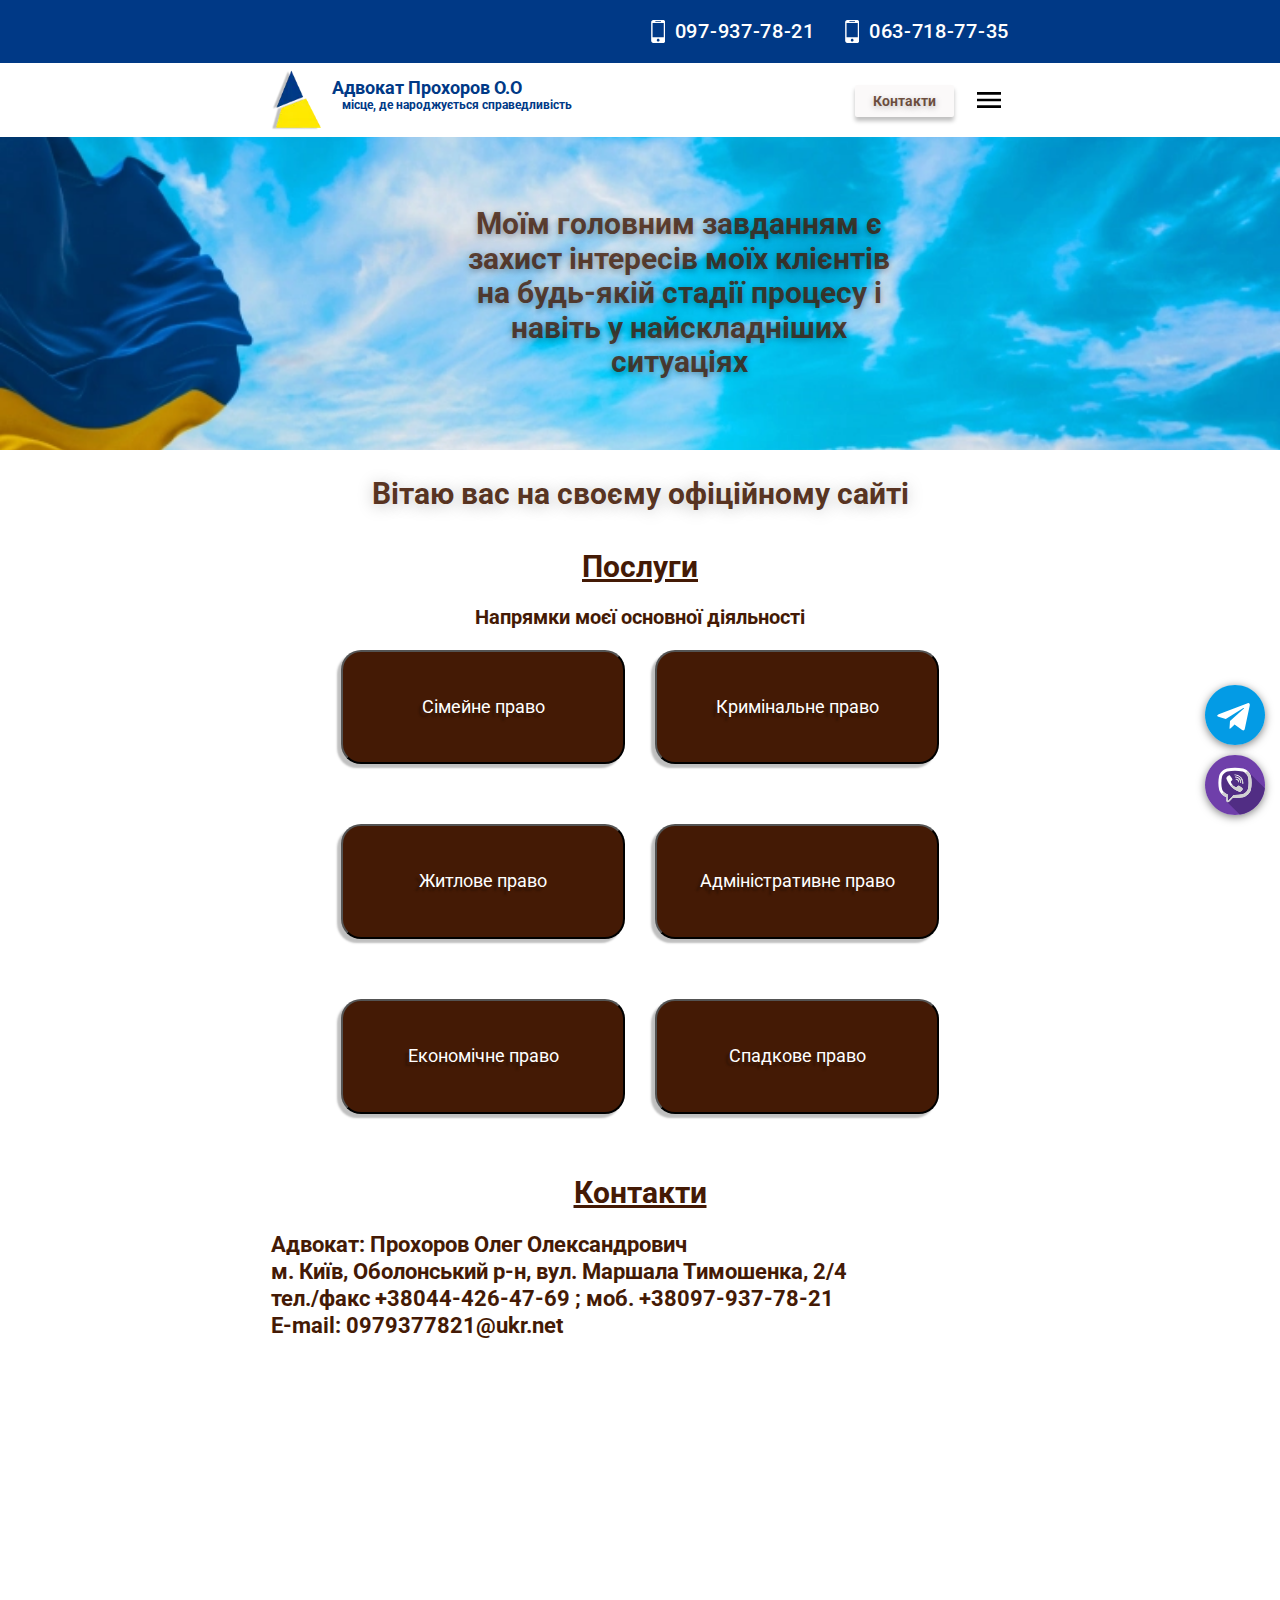
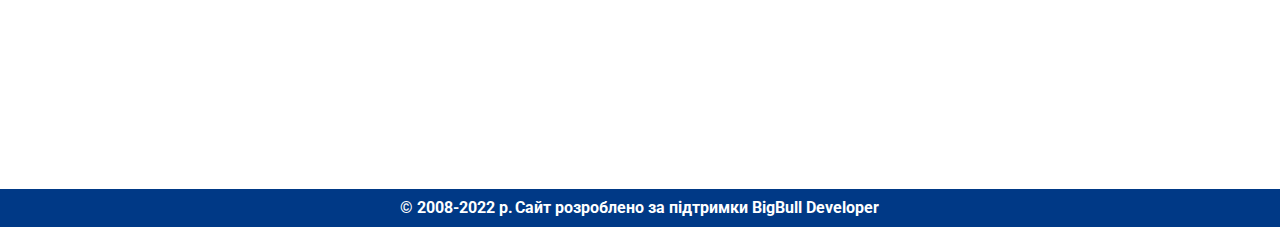
==== commit b67c2dd5: "Finished" ====
--- a/index.html
+++ b/index.html
@@ -6,7 +6,7 @@
     <meta name="viewport" content="width=device-width, initial-scale=1.0" />
     <meta
       name="description"
-      content="Адвокат у Києві, Адвокат на Оболоні, Сімейний Адвокат"
+      content="Адвокат у Києві, Адвокат на Оболоні, Сімейний Адвокат, Послуги Адвоката"
     />
     <title>Адвокат Прохоров Олег</title>
 
@@ -25,7 +25,163 @@
   </head>
   <body>
     <!-- <script src="https://ajax.googleapis.com/ajax/libs/jquery/2.2.0/jquery.min.js"></script> -->
-    <div class="overlay js-overlay-modal"></div>
+    <!-- Модальные окна -->
+
+    <div class="js-overlay-modal overlay">
+      <div class="modal" data-modal="1">
+        <svg class="modal__cross js-modal-close">
+          <use href="./img/icons.svg#close"></use>
+        </svg>
+        <p class="modal__title">
+          Як практикуючий Адвокат із Сімейних справ, я надаю юридичну допомогу у
+          вирішенні сімейних справ (розлучення, шлюбний договір та багато
+          іншого) та питань, а також веду таку категорію справ у судах міста
+          Києва. Категорія сімейних справ, за якими я можу надати юридичну
+          допомогу довірителю, досить велика. Адвокат із Сімейних справ повинен
+          знати всі тонкощі та нюанси. Саме такі суперечки, незважаючи на їхню
+          поширеність, найбільш складні і з юридичного, і з етичного боку.
+          Своєчасне звернення до адвоката у сімейних справах дозволить вам не
+          лише відстояти свої порушені права, а й, що дуже важливо, передбачити
+          та запобігти можливому їхньому порушенню в майбутньому. Професійний
+          адвокатський досвід та накопичені знання дозволяють мені оцінити
+          конкретну правову ситуацію, підготувати для довірителя необхідні
+          рекомендації та досягти необхідного результату. При наданні юридичної
+          допомоги гарантується дотримання адвокатської таємниці та професійної
+          етики. Звернувшись до мене, Ви отримуєте кваліфіковану юридичну
+          допомогу сімейного адвоката у Києві. Категорії сімейних справ, за
+          якими адвокат надає юридичну допомогу: Укладання шлюбного договору,
+          договору про поділ майна подружжя; Розірвання шлюбу; Стягнення
+          аліментів (грошових сум утримання) дітей, зміна розміру аліментів,
+          стягнення додаткових витрат у зв'язку з особливими обставинами;
+          визначення порядку відвідування дитини; визначення місця проживання
+          дитини; Позбавлення батьківських прав; Визнання батьківства;
+          Усиновлення; Оскарження батьківства; Поділ спільного майна подружжя;
+        </p>
+      </div>
+      <div class="modal" data-modal="2">
+        <svg class="modal__cross js-modal-close">
+          <use href="./img/icons.svg#close"></use>
+        </svg>
+        <p class="modal__title">
+          Адвокат у кримінальних справах здійснює професійний та кваліфікований
+          захист підозрюваного, обвинуваченого, підсудного при провадженні
+          дізнання, досудового слідства слідства та судового розгляду
+          кримінальної справи. Моя практика налічує близько 70 складних
+          кримінальних процесів. Понад шістдесят з них завершилися благополучно
+          для моїх клієнтів. Ви можете зателефонувати мені або зустрітися зі
+          мною для того, щоб оцінити правові перспективи конкретної кримінальної
+          справи та вартість моїх послуг.
+        </p>
+      </div>
+      <div class="modal" data-modal="3">
+        <svg class="modal__cross js-modal-close">
+          <use href="./img/icons.svg#close"></use>
+        </svg>
+        <p class="modal__title">
+          За весь час роботи я провів понад вісімдесят справ. Понад вісімдесят
+          відсотків із них - успішно. Мною напрацьовано багату практику ведення
+          житлових справ та необхідний досвід. Адвокат має широке коло
+          повноважень, встановлених законом і може дати гідну відсіч посяганням
+          на свободу, права та законні інтереси свого довірителя. У своїй
+          діяльності я підкоряюся правилам професійної адвокатської етики та
+          дотримуюсь адвокатської таємниці. Перш ніж звертатися до суду з
+          позовом, необхідно правильно оцінити перспективи житлової суперечки,
+          підготувати та отримати необхідні докази, клопотання, з'ясувати сильні
+          та слабкі сторони відповідача, написати позовну заяву та інші
+          процесуальні документи. Тільки вивчивши всі обставини житлового спору,
+          адвокат здатний оцінити можливі позовні вимоги або можливі заперечення
+          на них. Звернувшись до мене, Ви отримуєте кваліфіковану юридичну
+          допомогу адвоката з питань житлових питань у Києві та на всій
+          території нашої Держави. Категорії житлових питань, з яких адвокат
+          надає юридичну допомогу: Виселення (приватний та соціальний житлові
+          фонди) (зняття з реєстраційного обліку та позбавлення права
+          користування житлом); Виселення із соціального житла; Виселення із
+          приватного житла; Супровід в оформленні права власності на житло;
+          Наявність реєстрації (прописки); Визначення порядку користування
+          житлом. (конкретне визначення кімнат, які будуть перебувати в
+          користуванні кожного із співвласників);
+        </p>
+      </div>
+      <div class="modal" data-modal="4">
+        <svg class="modal__cross js-modal-close">
+          <use href="./img/icons.svg#close"></use>
+        </svg>
+        <p class="modal__title">
+          Кожен із нас коли-небудь робив адміністративні правопорушення, іноді
+          навіть не припускаючи цього. І хоча адміністративні покарання не
+          відрізняються особливою суворістю, наслідки їх застосування можуть
+          бути дуже сумними. Якщо для фізичної особи найсерйознішим покаранням
+          за скоєння адміністративного правопорушення буде арешт, то стосовно
+          юридичної особи може бути застосований дуже великий штраф, або,
+          позбавлення права керування автотранспортом, інше. Для уникнення
+          можливих негативних наслідків під час провадження справи про
+          адміністративні правопорушення, краще скористатися допомогою
+          професійного та кваліфікованого захисника. Послуги адвоката з
+          адміністративних справ, як правило, включають: Безпосереднє
+          ознайомлення із матеріалами справи; Вироблення правової позиції та
+          лінії захисту; Захист під час розгляду адміністративної справи; У разі
+          потреби, підготовка скарги на постанову Суду та безпосередню участь
+          при її розгляді.
+        </p>
+      </div>
+      <div class="modal" data-modal="5">
+        <svg class="modal__cross js-modal-close">
+          <use href="./img/icons.svg#close"></use>
+        </svg>
+        <p class="modal__title">
+          Злочинам економічного спрямування присвячено цілий розділ у
+          Кримінальному кодексі України, що обумовлено їх актуальністю та
+          поширеністю. Натомість, розслідування економічних злочинів, як
+          правило, відбувається з численними порушеннями прав громадян та
+          підприємців. Адвокат з економічних злочинів здійснює захист у
+          кримінальних справах, пов'язаних із банківською сферою, приватизацією,
+          розподілом бюджетних коштів, наданням різних ексклюзивних прав
+          (кредити, пільги, ліцензування тощо), імпортних, експортних операцій
+          та інших справ. Спори зі страховими компаніями Стягнення коштів із
+          страхових компаній Суперечки з банками Припинення дії договорів поруки
+          Списання неустойки (штрафу та пені) Врегулювання інших спорів із
+          банками Також мною здійснюється захист по різним напрямкам
+          кримінального судочинства, таких як крадіжка, грабіж, незаконне
+          поводження із зброєю, злочини проти здоров’я та життя і багато інших
+          кримінальних правопорушень.
+        </p>
+      </div>
+      <div class="modal" data-modal="6">
+        <svg class="modal__cross js-modal-close">
+          <use href="./img/icons.svg#close"></use>
+        </svg>
+        <p class="modal__title">
+          Допомога адвоката може знадобитися при заперечуванні заповіту,
+          суперечках про розподіл спадкового майна. Юридична консультація
+          адвоката у спадкових справах буде корисною при вступі у спадок,
+          оформленні спадкових прав. Адвокат може допомогти у справах про
+          визнання права власності, встановлення різних юридичних фактів,
+          пов'язаних із успадкуванням тощо. Як показує практика, ведення
+          спадкової справи в суді найкраще довірити адвокатові. Адвокат при
+          здійсненні своєї діяльності захищений абсолютною адвокатською
+          таємницею та встановленими законом гарантіями своєї незалежності. Це
+          дозволяє адвокату успішно захистити права та законні інтереси
+          довірителя. Статус адвоката дозволяє мені зібрати необхідну для
+          ведення спадкової справи в суді інформацію, що допомагає приймати
+          правильні рішення на користь довірителів. Перед тим як укладати угоду
+          про надання правничої допомоги, я об'єктивно оцінюю судові перспективи
+          спадкової суперечки та приймаю доручення на ведення справи в суді,
+          будучи впевненим у успіху. Звернувшись до мене, Ви отримуєте
+          кваліфіковану юридичну допомогу адвоката у спадкових справах у Києві
+          таобластях. Категорії спадкових питань, з яких адвокат надає юридичну
+          допомогу: Визнання права власності на майно у порядку наслідування
+          Продовження термінів прийняття спадщини; Юридичні консультації
+          адвоката щодо спадкових питань; Спори щодо поділу спадкового майна,
+          включаючи питання переважного права спадкування; Питання визнання
+          заповіту недійсним; Визнання права власності у порядку спадкування;
+          Встановлення різних юридичних фактів, пов'язаних із успадкуванням:
+          споріднених відносин, факту прийняття спадщини, факту перебування на
+          утриманні спадкодавця тощо;
+        </p>
+      </div>
+    </div>
+
+    <!-- Кнопка наверх -->
     <div style="display: none" id="topNubex" class="topNubex">
       <svg width="30" height="30" class="top-flex">
         <use href="./img/icons.svg#arrow"></use>
@@ -51,29 +207,33 @@
     </a>
 
     <header>
-      <div class="first-header">
-        <ul class="header-flex">
-          <li class="header-li">
-            <a class="link" href="tel:+380979377821"
-              ><svg class="header-icon" width="14" height="23">
-                <use href="./img/icons.svg#tel"></use>
-              </svg>
-              097-937-78-21
-            </a>
-          </li>
-          <li class="header-li">
-            <a class="link" href="tel:+380637187735"
-              ><svg class="header-icon" width="14" height="23">
-                <use href="./img/icons.svg#tel"></use>
-              </svg>
-              063-718-77-35
-            </a>
-          </li>
-        </ul>
-      </div>
+      <section class="section-header">
+        <div class="container">
+          <div class="first-header">
+            <ul class="header-flex">
+              <li class="header-li">
+                <a class="link" href="tel:+380979377821"
+                  ><svg class="header-icon" width="14" height="23">
+                    <use href="./img/icons.svg#tel"></use>
+                  </svg>
+                  097-937-78-21
+                </a>
+              </li>
+              <li class="header-li">
+                <a class="link" href="tel:+380637187735"
+                  ><svg class="header-icon" width="14" height="23">
+                    <use href="./img/icons.svg#tel"></use>
+                  </svg>
+                  063-718-77-35
+                </a>
+              </li>
+            </ul>
+          </div>
+        </div>
+      </section>
       <div class="container">
         <div class="second-header">
-          <a href="./index.html" alt="" class="logo">
+          <a href="./index.html" class="logo">
             <img
               srcset="./img/Logo.webp 1x, ./img/Logo2x.webp 2x"
               class="logo-icon"
@@ -195,9 +355,8 @@
                       class=""
                       srcset="./img/oleg.webp 1x, ./img/oleg2x.webp 2x"
                       src="./img/oleg.webp"
-                      width="566px"
-                      height="311px"
-                      sizes="(min-width:1366px) 100w"
+                      width="566"
+                      height="311"
                       alt=""
                     />
                   </div>
@@ -235,67 +394,31 @@
                 <button data-modal="1" class="serv-button js-open-modal">
                   Сімейне право
                 </button>
-                <div class="modal" data-modal="1">
-                  <svg class="modal__cross js-modal-close">
-                    <use href="./img/icons.svg#close"></use>
-                  </svg>
-                  <p class="modal__title">Заголовок окна 1</p>
-                </div>
               </li>
               <li class="services">
                 <button data-modal="2" class="serv-button js-open-modal">
                   Кримінальне право
                 </button>
-                <div class="modal" data-modal="2">
-                  <svg class="modal__cross js-modal-close">
-                    <use href="./img/icons.svg#close"></use>
-                  </svg>
-                  <p class="modal__title">Заголовок окна 2</p>
-                </div>
               </li>
               <li class="services">
                 <button data-modal="3" class="serv-button js-open-modal">
                   Житлове право
                 </button>
-                <div class="modal" data-modal="3">
-                  <svg class="modal__cross js-modal-close">
-                    <use href="./img/icons.svg#close"></use>
-                  </svg>
-                  <p class="modal__title">Заголовок окна 2</p>
-                </div>
               </li>
               <li class="services">
                 <button data-modal="4" class="serv-button js-open-modal">
                   Адміністративне право
                 </button>
-                <div class="modal" data-modal="4">
-                  <svg class="modal__cross js-modal-close">
-                    <use href="./img/icons.svg#close"></use>
-                  </svg>
-                  <p class="modal__title">Заголовок окна 2</p>
-                </div>
               </li>
               <li class="services">
                 <button data-modal="5" class="serv-button js-open-modal">
                   Економічне право
                 </button>
-                <div class="modal" data-modal="5">
-                  <svg class="modal__cross js-modal-close">
-                    <use href="./img/icons.svg#close"></use>
-                  </svg>
-                  <p class="modal__title">Заголовок окна 2</p>
-                </div>
               </li>
               <li class="services">
                 <button data-modal="6" class="serv-button js-open-modal">
                   Спадкове право
                 </button>
-                <div class="modal" data-modal="6">
-                  <svg class="modal__cross js-modal-close">
-                    <use href="./img/icons.svg#close"></use>
-                  </svg>
-                  <p class="modal__title">Заголовок окна 2</p>
-                </div>
               </li>
             </ul>
           </div>
@@ -304,9 +427,9 @@
       <footer>
         <!-- Адрес -->
         <section>
+          <h2 id="contact" class="contact">Контакти</h2>
           <address class="address">
             <div class="container">
-              <h2 id="contact" class="contact">Контакти</h2>
               <div class="footer">
                 <div>
                   <p class="address-text">
@@ -329,18 +452,17 @@
                 </div>
               </div>
             </div>
-            <div class="map">
-              <iframe
-                aria-label="Мапа проїзду до адвоката"
-                src="https://www.google.com/maps/embed?pb=!1m18!1m12!1m3!1d2961.541107281896!2d30.487024037921742!3d50.50549153736921!2m3!1f0!2f0!3f0!3m2!1i1024!2i768!4f13.1!3m3!1m2!1s0x0%3A0xeddedb7714276795!2z0JDQtNCy0L7QutCw0YIg0L3QsCDQntCx0L7Qu9C-0L3QuCwg0J_RgNC-0YXQvtGA0L7QsiDQntC70LXQsw!5e0!3m2!1sru!2sua!4v1655466780586!5m2!1sru!2sua"
-                width="100%"
-                height="450"
-                style="border: 0"
-                allowfullscreen=""
-                loading="lazy"
-                referrerpolicy="no-referrer-when-downgrade"
-              ></iframe>
-            </div>
+
+            <iframe
+              class="map"
+              aria-label="Мапа проїзду до адвоката"
+              src="https://www.google.com/maps/embed?pb=!1m18!1m12!1m3!1d2961.541107281896!2d30.487024037921742!3d50.50549153736921!2m3!1f0!2f0!3f0!3m2!1i1024!2i768!4f13.1!3m3!1m2!1s0x0%3A0xeddedb7714276795!2z0JDQtNCy0L7QutCw0YIg0L3QsCDQntCx0L7Qu9C-0L3QuCwg0J_RgNC-0YXQvtGA0L7QsiDQntC70LXQsw!5e0!3m2!1sru!2sua!4v1655466780586!5m2!1sru!2sua"
+              height="450"
+              style="border: 0"
+              allowfullscreen=""
+              loading="lazy"
+              referrerpolicy="no-referrer-when-downgrade"
+            ></iframe>
           </address>
           <script src="./js/mobile-menu.js" type="module"></script>
           <script src="./js/jslib.js"></script>
--- a/css/main.min.css
+++ b/css/main.min.css
@@ -1 +1 @@
-:root{--main-text-color: #441a05;--color-white: #ffffff;--background-color: #003986;--hover-link-color: #ffe901;--hover-bg-color: rgba(68, 26, 5, 0.9);--cubic-bezier: cubic-bezier(0.4, 0, 0.2, 1);--about-bg-color: rgba(252, 183, 0, 0.75)}.copy{padding:10px 0;color:#fff;font-size:16px;margin-right:2px}.copy-ul{display:flex;flex-wrap:wrap;justify-content:center}.topNubex{display:flex;align-items:center;justify-content:center;position:fixed;right:15px;bottom:15px;width:60px;height:60px;background-color:var(--about-bg-color);fill:var(--main-text-color);transform:scale(1);transition:transform 200ms linear;border-radius:50%;cursor:pointer;z-index:2}#topNubex:hover{transform:scale(1.1)}.overlay{opacity:0;visibility:hidden;position:fixed;top:0;left:0;width:100%;height:100%;background-color:rgba(0,0,0,.5);z-index:20;transform:scale(0.7)}.modal{opacity:0;visibility:hidden;transform:translate(-50%, -50%) scale(0.2);width:100%;max-width:500px;position:fixed;top:50%;left:50%;z-index:30;box-shadow:0 3px 10px -0.5px rgba(0,0,0,.2);text-align:center;padding:30px;border-radius:3px;background-color:#fff;transition:.3s all}.modal.active{opacity:1;visibility:visible;transform:translate(-50%, -50%) scale(1);transition:transform 250ms linear}.overlay.active{opacity:1;visibility:visible;transform:scale(1);transition:opacity 250ms linear}.modal__cross{width:25px;height:25px;position:absolute;top:20px;right:20px;fill:#444;cursor:pointer}.first-header{position:relative;display:flex;justify-content:center;align-items:center;width:100%;background-color:var(--background-color)}.header-icon{fill:currentColor;margin-right:10px}.second-header{display:flex;justify-content:space-between}.header-flex{display:flex;margin-left:auto;margin-right:auto}.header-li{display:flex;padding:6px 0;color:var(--color-white);cursor:pointer}.header-flex .header-li:not(:last-child){margin-right:30px}.header-flex a{display:flex;align-items:center;text-decoration:none;color:var(--color-white);font-weight:500;font-size:20px;line-height:1.15;letter-spacing:.035em;transition:color 250ms var(--cubic-bezier)}.mod-button:hover,.mod-button:focus{color:var(--hover-link-color)}.mod-button{display:flex;justify-content:center;align-items:center;position:absolute;cursor:pointer;top:8px;right:8px;border-radius:50%;width:30px;height:30px;padding:0;margin:0;border:1px solid rgba(0,0,0,.1);background-color:var(--color-white)}.button-link:nth-child(2) .sub-link{padding:46px 24px}.button-link:nth-child(3) .sub-link{margin-right:0}.serv-button{padding:62px 0px;max-width:450px;width:100%;color:var(--color-white);text-shadow:-4px 4px 2px rgba(0,0,0,.25);background:var(--main-text-color);box-shadow:-4px 4px 2px rgba(0,0,0,.25);border-radius:20px;transform:scale(1);transition:transform 250ms linear,box-shadow 250ms linear,background-color 250ms linear;cursor:pointer}.serv-button:hover,.serv-button:focus{background-color:var(--main-text-color);box-shadow:-8px 8px 6px rgba(0,0,0,.5);transform:scale(1.1)}.menu__button{z-index:10;display:flex;width:40px;height:40px;margin:10px 0px;padding:0;border:none;background:none}.menu__button:hover,.menu__button:focus{fill:var(--hover-text-color)}.menu__button.is-open .menu__icon{display:none}.menu__button .menu__icon--close{display:none}.menu__button.is-open .menu__icon--close{display:block}.header-li:hover a,.header-li:focus a{color:var(--hover-link-color)}.menu-items a:hover,.menu-items a:focus{transform:scale(1.1);box-shadow:-4px 4px 4px rgba(0,0,0,.5)}.menu{display:flex;align-items:center}.menu-link{font-weight:700;font-size:16px;line-height:18px;color:rgba(68,26,5,.75);text-shadow:0px 2px 6px rgba(0,0,0,.25);background:#fbf9f9;box-shadow:0px 4px 4px rgba(0,0,0,.25);border-radius:2px;padding:8px 36px;transform:scale(1);transition:transform 250ms var(--cubic-bezier),box-shadow 250ms var(--cubic-bezier)}.menu-box:not(:last-child){margin-right:30px}.menu-items{display:flex;align-items:center;justify-content:center}.sub-link{min-width:120px;font-weight:500;font-size:22px;line-height:1.14;text-align:center;color:#fff;text-shadow:0px 4px 4px rgba(0,0,0,.7);background-color:rgba(68,26,5,.97);border:1px solid rgba(0,0,0,.49);border-radius:20px;box-shadow:-4px 4px 2px rgba(0,0,0,.25);padding:41px 0px;margin-right:12px;cursor:pointer;transform:scale(1);transition:transform 250ms linear,box-shadow 250ms linear,background-color 250ms linear}.sub-link:hover,.sub-link:focus{background-color:var(--main-text-color);box-shadow:-8px 8px 6px rgba(0,0,0,.5);transform:scale(1.1)}.sub-flex{display:none}.mobile__menu{position:absolute;top:102px;right:0;display:flex;justify-content:center;width:100%;opacity:0;z-index:2;background-color:var(--color-white);padding:30px 15px;transform:translatey(-100%);transition:transform 150ms linear 100ms,opacity 200ms linear 100ms;pointer-events:none}.mobile__menu.is-open{pointer-events:all;opacity:1;transform:translatey(0%)}.mobile__menu-link{margin-bottom:15px}.mobile__menu-link:not(:last-child){border-right:1px solid;padding-right:10px}.mobile__menu-link:not(:first-child){padding-left:10px}.logo{display:flex}.logo-icon{margin:7px 0px;transform:rotatez(0deg);transition:transform 500ms var(--cubic-bezier)}.logo-icon:hover{transform:rotatez(360deg)}.logo-text{font-size:18px;line-height:1.15;color:var(--background-color);margin-left:11px;padding-bottom:15px;padding-top:15px;transform:scale(1);transition:transform 250ms linear}.logo-text:hover{transform:scale(1.1)}.logo-text-small{display:flex;font-size:16px;margin-left:10px;line-height:1.12;color:var(--background-color)}#contact{margin:0 0}body{font-family:"Roboto",sans-serif;font-style:normal;font-size:25px;font-weight:700;color:var(--main-text-color)}img{display:block}.messenger{display:flex;align-items:center;justify-content:center;position:fixed;right:15px;bottom:85px;cursor:pointer;z-index:2;border-radius:50%;transform:scale(1);transition:transform 200ms linear;box-shadow:0px 2px 9px rgba(0,0,0,.5)}.messenger-telegram{display:flex;align-items:center;justify-content:center;position:fixed;right:15px;bottom:155px;cursor:pointer;z-index:2;border-radius:50%;transform:scale(1);transition:transform 200ms linear;box-shadow:0px 2px 9px rgba(0,0,0,.5)}.messenger:hover,.messenger-telegram:hover{transform:scale(1.1)}.messenger-icon{width:60px;height:60px}.visually-hidden{position:absolute;width:1px;height:1px;margin:-1px;border:0;padding:0;white-space:nowrap;-webkit-clip-path:inset(100%);clip-path:inset(100%);clip:rect(0 0 0 0);overflow:hidden}h1,h2,h3{margin:0;padding:0}a{display:inline-block;text-decoration:none;color:currentColor}p{padding:0;margin:0}button{padding:0;margin:0;outline:none}ul{padding:0;margin:0;list-style:none}li{margin:0;padding:0}.container{margin-left:auto;margin-right:auto;padding-left:15px;padding-right:15px}.border{border-top:1px solid var(--background-color)}.hero{max-width:1920px;margin-left:auto;margin-right:auto;text-align:center;background-position-y:center;background-size:cover;background-repeat:no-repeat;background-image:url(../img/hero-mob.webp)}@media(min-device-pixel-ratio: 2),(-webkit-min-device-pixel-ratio: 2),(min-resolution: 192dpi),(min-resolution: 2dppx){.hero{background-image:url(../img/hero-mob-2x.webp)}}.hero-title{width:100%;font-size:30px;color:rgba(68,26,5,.8);text-shadow:0px 2px 6px rgba(0,0,0,.35);padding:70px 0px}.hero-text{font-size:30pxpx;line-height:48px;align-items:center;text-align:right;color:rgba(68,26,5,.9);text-shadow:0px 2px 16px rgba(0,0,0,.25);padding:20px 0 0 0}.about-flex{display:none}.about-list{display:flex;align-items:center}.about-list.second{align-items:end;padding-bottom:50px}.about-title{padding-top:27px;font-size:42px;line-height:1.14;-webkit-text-decoration-line:underline;text-decoration-line:underline;text-align:center;color:var(--main-text-color)}.about-text--mini{padding:33px 30px;font-weight:500;font-size:24px;line-height:1.4;letter-spacing:-0.015em;color:var(--main-text-color)}.about{margin-right:60px;width:566px;height:311px;background:rgba(255,253,253,.99);border:1px solid var(--color-white);box-shadow:0px 0px 20px rgba(0,0,0,.25);border-radius:5px}.about:nth-child(2){margin-right:0;border:none;background:none;box-shadow:none}.about-img{box-shadow:0px 0px 20px rgba(0,0,0,.15)}.about-box{width:365px;background:var(--about-bg-color);border-radius:20px;box-shadow:0px 2px 0px rgba(0,0,0,.5)}.about-box:nth-child(2){width:428px;height:242px;margin:0px 76px}.about-box:nth-child(2) .second-title{padding:15px 140px 55px 140px;padding-bottom:55px;font-size:64px}.about-box:nth-child(2) .second-text{font-size:38px;padding:0px 20px 15px}.about-flex-cont{display:flex}.second-title{padding:15px 94px 30px 94px;font-size:60px;line-height:1.15;text-align:center;-webkit-text-decoration-line:underline;text-decoration-line:underline;color:var(--main-text-color);text-shadow:-2px 4px 6px rgba(0,0,0,.25)}.second-text{padding:0px 20px 15px;font-size:35px;line-height:1.15;text-align:center;color:var(--main-text-color);text-shadow:-2px 4px 6px rgba(0,0,0,.25)}.services-title{font-size:30px;line-height:37px;text-align:center;text-decoration:underline;color:var(--main-text-color);padding-top:30px}.services-subtitle{padding:20px 0;font-size:20px;line-height:25px;text-align:center;color:var(--main-text-color)}.card-text{display:inline-flex;align-items:center;position:absolute;margin:0;padding:0px 24px;width:100%;height:100%;font-size:18px;line-height:29px;text-align:center;color:var(--color-white);transform:translateY(100%)}.services-cont{padding:0px 55px}.services-flex{display:block}.footer{display:flex;justify-content:space-between;align-items:center}.footer-header{display:flex;justify-content:center;align-items:center;width:100%;background-color:var(--background-color)}.address{font-size:22px;line-height:27px;font-style:normal;font-weight:700;color:var(--main-text-color)}.address a{transform:scale(1);transition:color 150ms linear,transform 150ms linear}.address a:hover{color:var(--hover-link-color);transform:scale(1.03)}.contact{padding-bottom:20px;font-size:30px;line-height:37px;text-align:center;text-decoration:underline;color:var(--main-text-color);padding-top:30px}.map{padding-top:25px;width:100%;margin-bottom:-6px}.price-title{padding:30px 0;text-align:center}.price-text,.about-text{padding:0px 40px;font-weight:500;font-size:20px;line-height:1.5;letter-spacing:-0.015em;color:var(--main-text-color)}.cap{padding-top:10px;padding-bottom:10px;height:10%;font-size:25px;text-align:left;text-decoration:underline}.iksweb th{font-weight:700;font-size:25px;text-align:left;color:var(--main-text-color);background-color:var(--color-white)}.iksweb{display:flex;text-decoration:none;padding-top:10px;padding-bottom:50px;width:70%;text-align:left;font-size:20px;color:var(--main-text-color);margin-left:auto;margin-right:auto}.iksweb td:nth-child(2n){width:150px}.iksweb tr{cursor:default;transform:scale(1);transition:transform 200ms linear,background-color 300ms linear}.iksweb td .iksweb th{padding:10px 5px;line-height:13px}.iksweb tr:hover{background-color:rgba(189,185,185,.163);transform:scale(1.1)}@media screen and (min-width: 480px){.container{width:480px}}@media screen and (min-width: 768px){.container{width:768px}}@media screen and (min-width: 1366px){.container{width:1366px}}@media screen and (max-width: 767px){.topNubex{width:50px;height:50px}.messenger{bottom:75px}.messenger-telegram{bottom:135px}.messenger-icon{width:50px;height:50px}.header-icon{width:10px;height:auto}.about-text{padding:0}.about-img{display:none}.iksweb{display:initial;font-size:14px}.iksweb th{font-size:20px}.menu{display:none}.price-text{display:none}.second-header{align-items:center}.services:not(:last-child){margin-bottom:10px}}@media screen and (max-width: 1365px){.header-li{padding:20px 0}.menu{margin-left:auto}.menu-link.menu-link--hiden{display:none}.sub-menu{display:none}.hero-title{max-width:460px;width:100%;font-size:30px;margin-left:auto;margin-right:100px}.second-header{align-items:center}.logo-icon{width:50px;height:60px}.logo-text-small{font-size:12px}.menu-box:not(:last-child){margin-right:15px}.menu-link{font-size:14px;line-height:16px;padding:8px 18px}.services:nth-child(2n){margin-right:0}.qr{display:none}.price-text,.about-text{font-size:16px;line-height:1.5}}@media screen and (min-width: 768px){.mobile__menu{justify-content:flex-end}.services:nth-last-child(-n+2){margin-bottom:0}.hero{background-image:url(../img/hero-tab.webp)}}@media screen and (min-width: 768px)and (min-device-pixel-ratio: 2),screen and (min-width: 768px)and (-webkit-min-device-pixel-ratio: 2),screen and (min-width: 768px)and (min-resolution: 192dpi),screen and (min-width: 768px)and (min-resolution: 2dppx){.hero{background-image:url(../img/hero-tab-2x.webp)}}@media screen and (min-width: 768px){.sub-flex{display:flex;align-items:center;justify-content:center}}@media screen and (min-width: 768px){.services-flex{display:flex;flex-wrap:wrap;padding-bottom:30px;justify-content:center}}@media screen and (min-width: 768px){.services{width:calc((100% - 60px)/2);margin-right:30px;margin-bottom:60px}}@media screen and (min-width: 768px){.serv-button{padding:45px 0px;font-size:18px}}@media screen and (min-width: 768px){.iksweb{font-size:18px}}@media screen and (min-width: 1366px){.menu__button{display:none}.mobile__menu{display:none}.hero{background-image:url(../img/hero.webp)}}@media screen and (min-width: 1366px)and (min-device-pixel-ratio: 2),screen and (min-width: 1366px)and (-webkit-min-device-pixel-ratio: 2),screen and (min-width: 1366px)and (min-resolution: 192dpi),screen and (min-width: 1366px)and (min-resolution: 2dppx){.hero{background-image:url(../img/hero2.webp)}}@media screen and (min-width: 1366px){.hero-title{width:700px;font-size:40px;line-height:1.2;margin-left:auto;margin-right:23px;padding:95px 0px}}@media screen and (min-width: 1366px){.hero-text{font-size:42px;padding:50px 38px}}@media screen and (min-width: 1366px){.sub-flex{justify-content:space-between}}@media screen and (min-width: 1366px){.sub-menu{display:flex;align-items:center;padding-left:24px}}@media screen and (min-width: 1366px){.about-flex{display:flex;justify-content:center;padding-top:39px}}@media screen and (min-width: 1366px){.services-flex{display:flex;flex-wrap:wrap;padding-bottom:60px}}@media screen and (min-width: 1366px){.services-title{font-size:50px;line-height:57px;text-align:center;text-decoration:underline;color:var(--main-text-color)}}@media screen and (min-width: 1366px){.services-subtitle{padding:43px 0;font-size:25px;line-height:29px;text-align:center;color:var(--main-text-color)}}@media screen and (min-width: 1366px){.services-cont{padding:0px 83px}}@media screen and (min-width: 1366px){.services{width:calc((100% - 120px)/3);margin-right:60px;margin-bottom:90px}}@media screen and (min-width: 1366px){.services:nth-child(3n){margin-right:0}}@media screen and (min-width: 1366px){.services:nth-last-child(-n+3){margin-bottom:0}}@media screen and (min-width: 1366px){.serv-button{padding:62px 0px;width:350px;font-size:25px;color:var(--color-white);text-shadow:-4px 4px 2px rgba(0,0,0,.25);background:var(--main-text-color);box-shadow:-4px 4px 2px rgba(0,0,0,.25);border-radius:20px;transform:scale(1);transition:transform 250ms linear,box-shadow 250ms linear,background-color 250ms linear;cursor:pointer}}@media screen and (min-width: 1366px){.qr{bottom:40px;right:40px}}@media screen and (min-width: 1366px){.contact{padding-bottom:20px;font-size:45px;line-height:52px;text-align:center;color:var(--main-text-color)}}@media screen and (min-width: 1366px){.logo-text{width:320px;font-size:26px;line-height:1.15;color:var(--background-color);margin-left:11px;padding-bottom:15px;padding-top:15px;transform:scale(1);transition:transform 250ms linear}}@media screen and (min-width: 1366px){.header-flex a{font-size:18px}}@media screen and (min-width: 1366px){.address{font-size:25px;line-height:29px}}@media screen and (min-width: 1366px){.price-text,.about-text{font-size:22px}}@media screen and (min-width: 1366px){.iksweb{font-size:20px}}/*# sourceMappingURL=main.min.css.map */+:root{--main-text-color: #441a05;--color-white: #ffffff;--background-color: #003986;--hover-link-color: #ffe901;--hover-bg-color: rgba(68, 26, 5, 0.9);--cubic-bezier: cubic-bezier(0.4, 0, 0.2, 1);--about-bg-color: rgba(252, 183, 0, 0.75)}.copy{padding:10px 0;color:#fff;font-size:16px;margin-right:2px}.copy-ul{display:flex;flex-wrap:wrap;justify-content:center}.topNubex{display:flex;align-items:center;justify-content:center;position:fixed;right:15px;bottom:15px;width:60px;height:60px;background-color:var(--about-bg-color);fill:var(--main-text-color);transform:scale(1);transition:transform 200ms linear;border-radius:50%;cursor:pointer;z-index:2}#topNubex:hover{transform:scale(1.1)}.overlay{opacity:0;visibility:hidden;transform:scale(0.7);overflow-y:scroll;pointer-events:none}.modal{position:absolute;opacity:0;visibility:hidden;box-shadow:0 3px 10px -0.5px rgba(0,0,0,.2);padding:50px 20px;border-radius:3px;background-color:#fff;z-index:12}.modal__title{display:inline-block;width:100%;text-align:left;font-size:18px;line-height:1.3;z-index:13}.modal.active{width:100%;z-index:12;opacity:1;visibility:visible;transition:transform 250ms linear}.overlay.active{opacity:1;visibility:visible;position:fixed;top:0;left:0;width:100%;height:100%;background-color:rgba(0,0,0,.5);z-index:11;padding:90px 0px;transform:scale(1);transition:opacity 250ms linear;pointer-events:all}.modal__cross{width:25px;height:25px;position:absolute;top:20px;right:20px;fill:#444;cursor:pointer}.head-contact{display:flex;justify-content:center;align-items:center}.section-header{width:100%;background-color:var(--background-color)}.first-header{position:relative;display:flex;justify-content:end;align-items:center}.header-icon{fill:currentColor;margin-right:10px}.second-header{display:flex;justify-content:space-between}.header-flex{display:flex}.header-li{display:flex;padding:6px 0;color:var(--color-white);cursor:pointer}.header-flex .header-li:not(:last-child){margin-right:30px}.header-flex a{display:flex;align-items:center;text-decoration:none;color:var(--color-white);font-weight:500;font-size:20px;line-height:1.15;letter-spacing:.035em;transition:color 250ms var(--cubic-bezier)}.mod-button:hover,.mod-button:focus{color:var(--hover-link-color)}.mod-button{display:flex;justify-content:center;align-items:center;position:absolute;cursor:pointer;top:8px;right:8px;border-radius:50%;width:30px;height:30px;padding:0;margin:0;border:1px solid rgba(0,0,0,.1);background-color:var(--color-white)}.button-link:nth-child(2) .sub-link{padding:46px 24px}.button-link:nth-child(3) .sub-link{margin-right:0}.serv-button{padding:62px 0px;max-width:450px;width:100%;color:var(--color-white);text-shadow:-4px 4px 2px rgba(0,0,0,.25);background:var(--main-text-color);box-shadow:-4px 4px 2px rgba(0,0,0,.25);border-radius:20px;transform:scale(1);transition:transform 250ms linear,box-shadow 250ms linear,background-color 250ms linear;cursor:pointer}.serv-button:hover,.serv-button:focus{background-color:var(--main-text-color);box-shadow:-8px 8px 6px rgba(0,0,0,.5);transform:scale(1.1)}.menu__button{z-index:10;display:flex;width:40px;height:40px;margin:10px 0px;padding:0;border:none;background:none}.menu__button:hover,.menu__button:focus{fill:var(--hover-text-color)}.menu__button.is-open .menu__icon{display:none}.menu__button .menu__icon--close{display:none}.menu__button.is-open .menu__icon--close{display:block}.header-li:hover a,.header-li:focus a{color:var(--hover-link-color)}.menu-items a:hover,.menu-items a:focus{transform:scale(1.1);box-shadow:-4px 4px 4px rgba(0,0,0,.5)}.menu{display:flex;align-items:center}.menu-link{font-weight:700;font-size:16px;line-height:18px;color:rgba(68,26,5,.75);text-shadow:0px 2px 6px rgba(0,0,0,.25);background:#fbf9f9;box-shadow:0px 4px 4px rgba(0,0,0,.25);border-radius:2px;padding:8px 36px;transform:scale(1);transition:transform 250ms var(--cubic-bezier),box-shadow 250ms var(--cubic-bezier)}.menu-box:not(:last-child){margin-right:30px}.menu-items{display:flex;align-items:center;justify-content:center}.sub-link{min-width:120px;font-weight:500;font-size:22px;line-height:1.14;text-align:center;color:#fff;text-shadow:0px 4px 4px rgba(0,0,0,.7);background-color:rgba(68,26,5,.97);border:1px solid rgba(0,0,0,.49);border-radius:20px;box-shadow:-4px 4px 2px rgba(0,0,0,.25);padding:41px 0px;margin-right:12px;cursor:pointer;transform:scale(1);transition:transform 250ms linear,box-shadow 250ms linear,background-color 250ms linear}.sub-link:hover,.sub-link:focus{background-color:var(--main-text-color);box-shadow:-8px 8px 6px rgba(0,0,0,.5);transform:scale(1.1)}.sub-flex{display:none}.mobile__menu{position:absolute;top:102px;right:0;display:flex;justify-content:center;width:100%;opacity:0;z-index:2;background-color:var(--color-white);padding:30px 15px;transform:translatey(-100%);transition:transform 150ms linear 100ms,opacity 200ms linear 100ms;pointer-events:none}.mobile__menu.is-open{pointer-events:all;opacity:1;transform:translatey(0%)}.mobile__menu-link{margin-bottom:15px}.mobile__menu-link:not(:last-child){border-right:1px solid;padding-right:10px}.mobile__menu-link:not(:first-child){padding-left:10px}.logo{display:flex}.logo-icon{margin:7px 0px;transform:rotatez(0deg);transition:transform 500ms var(--cubic-bezier)}.logo-icon:hover{transform:rotatez(360deg)}.logo-text{font-size:18px;line-height:1.15;color:var(--background-color);margin-left:11px;padding-bottom:15px;padding-top:15px;transform:scale(1);transition:transform 250ms linear}.logo-text:hover{transform:scale(1.1)}.logo-text-small{display:flex;font-size:16px;margin-left:10px;line-height:1.12;color:var(--background-color)}#contact{margin:0 0}*{box-sizing:border-box}body{position:relative;font-family:"Roboto",sans-serif;font-style:normal;font-size:25px;font-weight:700;color:var(--main-text-color)}img{display:block}.messenger{display:flex;align-items:center;justify-content:center;position:fixed;right:15px;bottom:85px;cursor:pointer;z-index:2;border-radius:50%;transform:scale(1);transition:transform 200ms linear;box-shadow:0px 2px 9px rgba(0,0,0,.5)}.messenger-telegram{display:flex;align-items:center;justify-content:center;position:fixed;right:15px;bottom:155px;cursor:pointer;z-index:2;border-radius:50%;transform:scale(1);transition:transform 200ms linear;box-shadow:0px 2px 9px rgba(0,0,0,.5)}.messenger:hover,.messenger-telegram:hover{transform:scale(1.1)}.messenger-icon{width:60px;height:60px}.visually-hidden{position:absolute;width:1px;height:1px;margin:-1px;border:0;padding:0;white-space:nowrap;-webkit-clip-path:inset(100%);clip-path:inset(100%);clip:rect(0 0 0 0);overflow:hidden}h1,h2,h3{margin:0;padding:0}a{display:inline-block;text-decoration:none;color:currentColor}p{padding:0;margin:0}button{padding:0;margin:0;outline:none}ul{padding:0;margin:0;list-style:none}li{margin:0;padding:0}.container{margin-left:auto;margin-right:auto;padding-left:15px;padding-right:15px}.border{border-top:1px solid var(--background-color)}.hero{max-width:1920px;margin-left:auto;margin-right:auto;text-align:center;background-position-y:center;background-size:cover;background-repeat:no-repeat;background-image:url(../img/hero-mob.webp)}@media(min-device-pixel-ratio: 2),(-webkit-min-device-pixel-ratio: 2),(min-resolution: 192dpi),(min-resolution: 2dppx){.hero{background-image:url(../img/hero-mob-2x.webp)}}.hero-title{width:100%;font-size:30px;color:rgba(68,26,5,.8);text-shadow:0px 2px 6px rgba(0,0,0,.35);padding:70px 0px}.hero-text{font-size:30px;line-height:48px;align-items:center;text-align:right;color:rgba(68,26,5,.9);text-shadow:0px 2px 16px rgba(0,0,0,.25);padding:20px 0 0 0}.about-flex{display:none}.about-list{display:flex;align-items:center}.about-list.second{align-items:end;padding-bottom:50px}.about-title{padding-top:27px;font-size:42px;line-height:1.14;-webkit-text-decoration-line:underline;text-decoration-line:underline;text-align:center;color:var(--main-text-color)}.about-text--mini{padding:33px 30px;font-weight:500;font-size:24px;line-height:1.4;letter-spacing:-0.015em;color:var(--main-text-color)}.about{margin-right:60px;width:566px;height:311px;background:rgba(255,253,253,.99);border:1px solid var(--color-white);box-shadow:0px 0px 20px rgba(0,0,0,.25);border-radius:5px}.about:nth-child(2){margin-right:0;border:none;background:none;box-shadow:none}.about-img{box-shadow:0px 0px 20px rgba(0,0,0,.15)}.about-box{width:365px;background:var(--about-bg-color);border-radius:20px;box-shadow:0px 2px 0px rgba(0,0,0,.5)}.about-box:nth-child(2){width:428px;height:242px;margin:0px 76px}.about-box:nth-child(2) .second-title{padding:15px 140px 55px 140px;padding-bottom:55px;font-size:64px}.about-box:nth-child(2) .second-text{font-size:38px;padding:0px 20px 15px}.about-flex-cont{display:flex}.second-title{padding:15px 94px 30px 94px;font-size:60px;line-height:1.15;text-align:center;-webkit-text-decoration-line:underline;text-decoration-line:underline;color:var(--main-text-color);text-shadow:-2px 4px 6px rgba(0,0,0,.25)}.second-text{padding:0px 20px 15px;font-size:35px;line-height:1.15;text-align:center;color:var(--main-text-color);text-shadow:-2px 4px 6px rgba(0,0,0,.25)}.services-title{font-size:30px;line-height:37px;text-align:center;text-decoration:underline;color:var(--main-text-color);padding-top:30px}.services-subtitle{padding:20px 0;font-size:20px;line-height:25px;text-align:center;color:var(--main-text-color)}.card-text{display:inline-flex;align-items:center;position:absolute;margin:0;padding:0px 24px;width:100%;height:100%;font-size:18px;line-height:29px;text-align:center;color:var(--color-white);transform:translateY(100%)}.services-cont{padding:0px 55px}.services-flex{display:block}.footer{display:flex;justify-content:space-between;align-items:center}.footer-header{display:flex;justify-content:center;align-items:center;width:100%;background-color:var(--background-color)}.address{font-size:22px;line-height:27px;font-style:normal;font-weight:700;color:var(--main-text-color)}.address a{transform:scale(1);transition:color 150ms linear,transform 150ms linear}.address a:hover{color:var(--hover-link-color);transform:scale(1.03)}.contact{padding-bottom:20px;font-size:30px;line-height:37px;text-align:center;text-decoration:underline;color:var(--main-text-color);padding-top:30px}.map{padding-top:25px;width:100%;margin-bottom:-6px}.price-title{padding:30px 0;text-align:center}.price-text,.about-text{padding:0px 40px;font-weight:500;font-size:20px;line-height:1.5;letter-spacing:-0.015em;color:var(--main-text-color)}.cap{padding-top:10px;padding-bottom:10px;height:10%;font-size:25px;text-align:left;text-decoration:underline}.iksweb th{font-weight:700;font-size:25px;text-align:left;color:var(--main-text-color);background-color:var(--color-white)}.iksweb{display:flex;text-decoration:none;padding-top:10px;padding-bottom:50px;width:70%;text-align:left;font-size:20px;color:var(--main-text-color);margin-left:auto;margin-right:auto}.iksweb td:nth-child(2n){width:150px}.iksweb tr{cursor:default;transform:scale(1);transition:transform 200ms linear,background-color 300ms linear}.iksweb td .iksweb th{padding:10px 5px;line-height:13px}.iksweb tr:hover{background-color:rgba(189,185,185,.163);transform:scale(1.1)}@media screen and (min-width: 480px){.container{width:480px}}@media screen and (min-width: 768px){.container{width:768px}}@media screen and (min-width: 1366px){.container{width:1366px}}@media screen and (max-width: 767px){.modal__title{font-size:16px;line-height:1.3}.header-flex{margin-left:auto;margin-right:auto}.topNubex{width:50px;height:50px}.messenger{bottom:75px}.messenger-telegram{bottom:135px}.messenger-icon{width:50px;height:50px}.header-icon{width:10px;height:auto}.about-text{padding:0}.about-img{display:none}.iksweb{display:initial;font-size:14px}.iksweb th{font-size:20px}.menu{display:none}.price-text{display:none}.second-header{align-items:center}.services:not(:last-child){margin-bottom:10px}}@media screen and (max-width: 1365px){.header-li{padding:20px 0}.menu{margin-left:auto}.menu-link.menu-link--hiden{display:none}.sub-menu{display:none}.hero-title{max-width:460px;width:100%;font-size:30px;margin-left:auto;margin-right:100px}.second-header{align-items:center}.logo-icon{width:50px;height:60px}.logo-text-small{font-size:12px}.menu-box:not(:last-child){margin-right:15px}.menu-link{font-size:14px;line-height:16px;padding:8px 18px}.services:nth-child(2n){margin-right:0}.qr{display:none}.price-text,.about-text{font-size:16px;line-height:1.5}}@media screen and (min-width: 768px){.modal{position:absolute;top:50%;left:50%;transform:translate(-50%, -50%) scale(0.2);max-width:700px}.modal.active{transform:translate(-50%, -50%) scale(1)}.mobile__menu{justify-content:flex-end}.services:nth-last-child(-n+2){margin-bottom:0}.hero{background-image:url(../img/hero-tab.webp)}}@media screen and (min-width: 768px)and (min-device-pixel-ratio: 2),screen and (min-width: 768px)and (-webkit-min-device-pixel-ratio: 2),screen and (min-width: 768px)and (min-resolution: 192dpi),screen and (min-width: 768px)and (min-resolution: 2dppx){.hero{background-image:url(../img/hero-tab-2x.webp)}}@media screen and (min-width: 768px){.sub-flex{display:flex;align-items:center;justify-content:center}}@media screen and (min-width: 768px){.services-flex{display:flex;flex-wrap:wrap;padding-bottom:30px;justify-content:center}}@media screen and (min-width: 768px){.services{width:calc((100% - 60px)/2);margin-right:30px;margin-bottom:60px}}@media screen and (min-width: 768px){.serv-button{padding:45px 0px;font-size:18px}}@media screen and (min-width: 768px){.iksweb{font-size:18px}}@media screen and (min-width: 1366px){.modal{max-width:1000px}.menu__button{display:none}.mobile__menu{display:none}.hero{background-image:url(../img/hero.webp)}}@media screen and (min-width: 1366px)and (min-device-pixel-ratio: 2),screen and (min-width: 1366px)and (-webkit-min-device-pixel-ratio: 2),screen and (min-width: 1366px)and (min-resolution: 192dpi),screen and (min-width: 1366px)and (min-resolution: 2dppx){.hero{background-image:url(../img/hero2.webp)}}@media screen and (min-width: 1366px){.hero-title{width:700px;font-size:40px;line-height:1.2;margin-left:auto;margin-right:23px;padding:95px 0px}}@media screen and (min-width: 1366px){.hero-text{font-size:42px;padding:50px 38px}}@media screen and (min-width: 1366px){.sub-flex{justify-content:space-between}}@media screen and (min-width: 1366px){.sub-menu{display:flex;align-items:center;padding-left:24px}}@media screen and (min-width: 1366px){.about-flex{display:flex;justify-content:center;padding-top:39px}}@media screen and (min-width: 1366px){.services-flex{display:flex;flex-wrap:wrap;padding-bottom:60px}}@media screen and (min-width: 1366px){.services-title{font-size:50px;line-height:57px;text-align:center;text-decoration:underline;color:var(--main-text-color)}}@media screen and (min-width: 1366px){.services-subtitle{padding:43px 0;font-size:25px;line-height:29px;text-align:center;color:var(--main-text-color)}}@media screen and (min-width: 1366px){.services-cont{padding:0px 83px}}@media screen and (min-width: 1366px){.services{width:calc((100% - 120px)/3);margin-right:60px;margin-bottom:90px}}@media screen and (min-width: 1366px){.services:nth-child(3n){margin-right:0}}@media screen and (min-width: 1366px){.services:nth-last-child(-n+3){margin-bottom:0}}@media screen and (min-width: 1366px){.serv-button{padding:62px 0px;width:350px;font-size:25px;color:var(--color-white);text-shadow:-4px 4px 2px rgba(0,0,0,.25);background:var(--main-text-color);box-shadow:-4px 4px 2px rgba(0,0,0,.25);border-radius:20px;transform:scale(1);transition:transform 250ms linear,box-shadow 250ms linear,background-color 250ms linear;cursor:pointer}}@media screen and (min-width: 1366px){.qr{bottom:40px;right:40px}}@media screen and (min-width: 1366px){.contact{padding-bottom:20px;font-size:45px;line-height:52px;text-align:center;color:var(--main-text-color)}}@media screen and (min-width: 1366px){.logo-text{width:320px;font-size:26px;line-height:1.15;color:var(--background-color);margin-left:11px;padding-bottom:15px;padding-top:15px;transform:scale(1);transition:transform 250ms linear}}@media screen and (min-width: 1366px){.header-flex a{font-size:18px}}@media screen and (min-width: 1366px){.address{font-size:25px;line-height:29px}}@media screen and (min-width: 1366px){.price-text,.about-text{font-size:22px}}@media screen and (min-width: 1366px){.iksweb{font-size:20px}}/*# sourceMappingURL=main.min.css.map */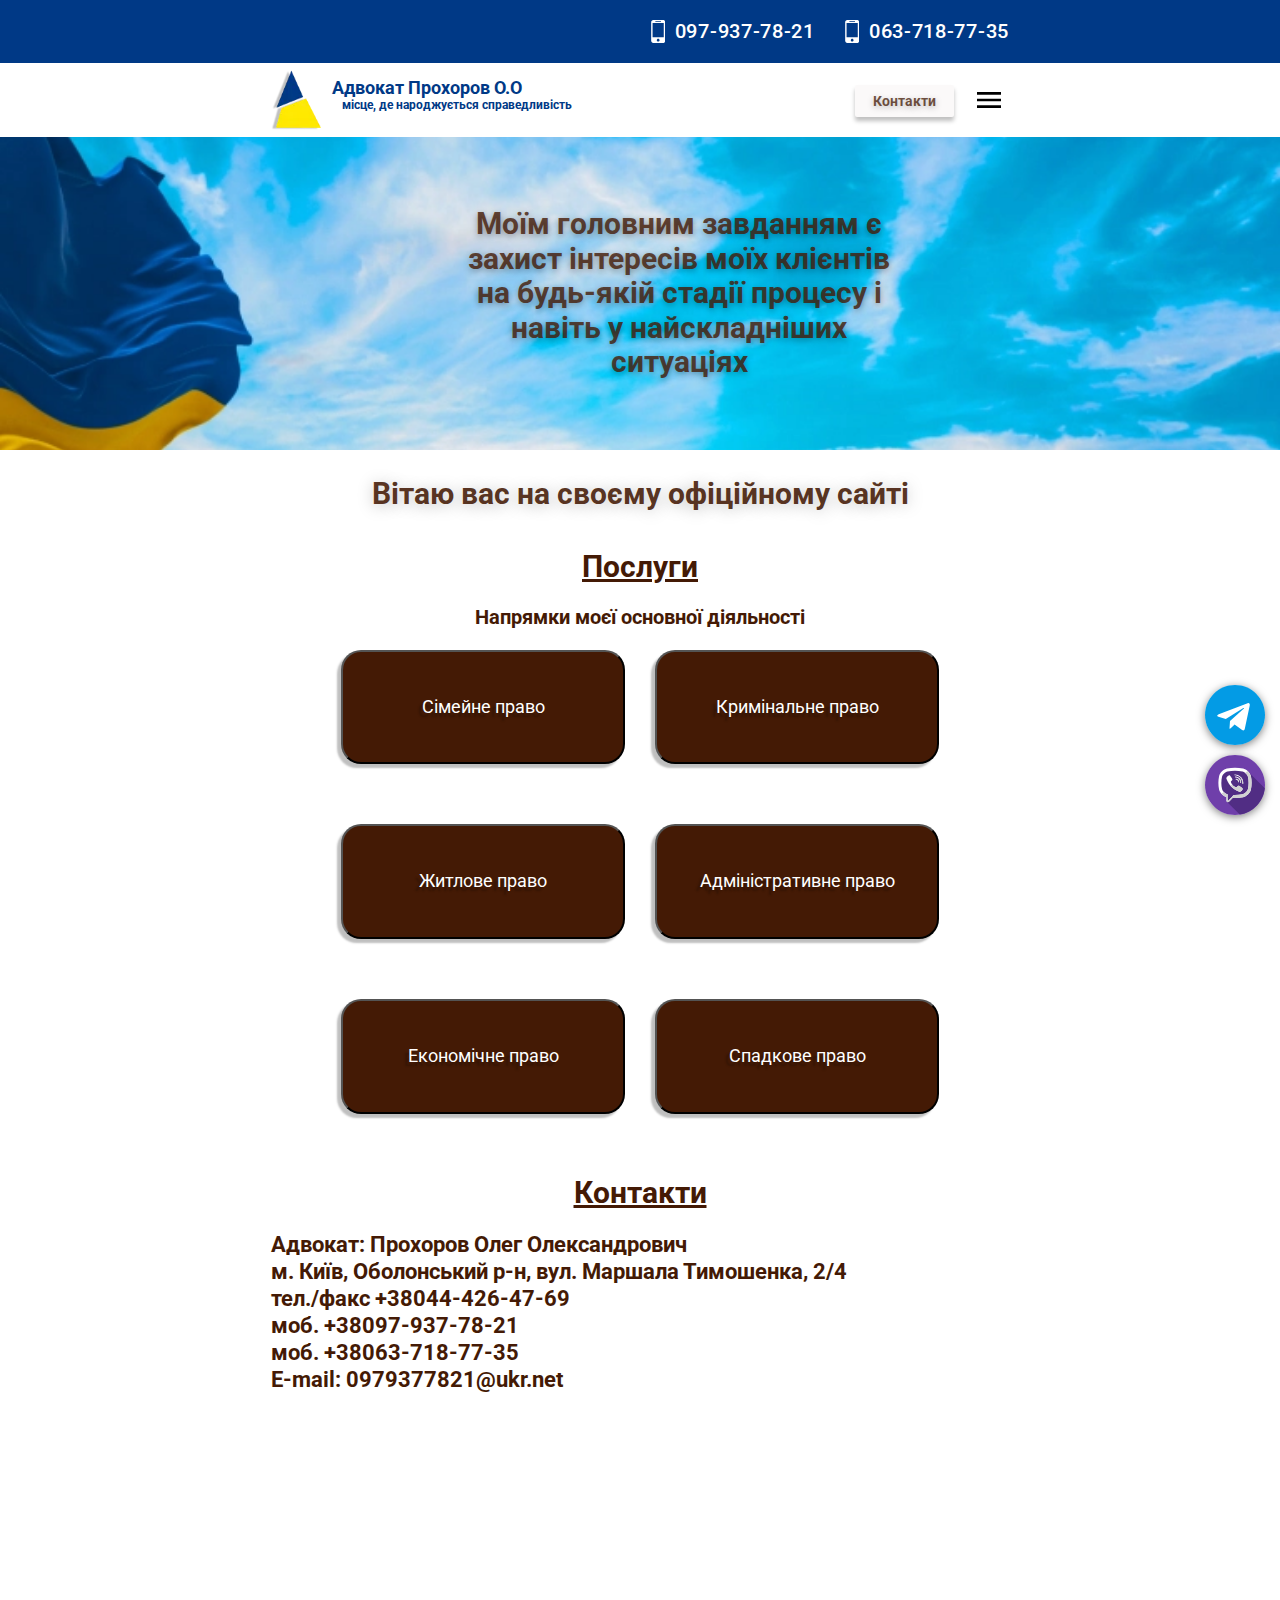
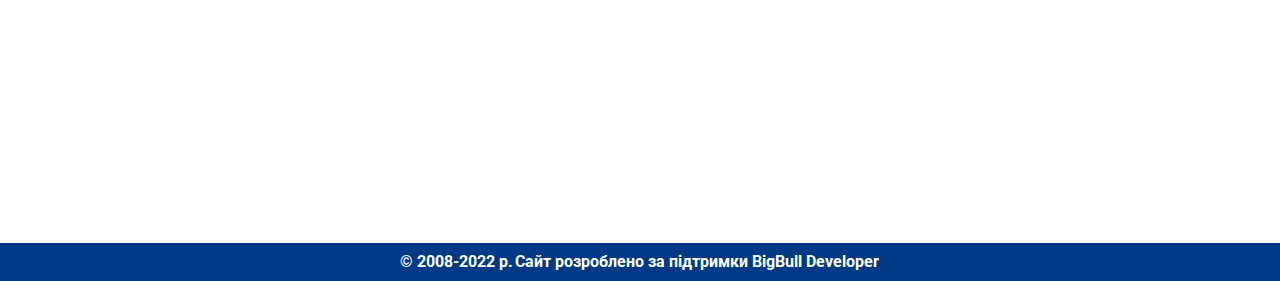
==== commit db03ae1b: "Update index.html" ====
--- a/index.html
+++ b/index.html
@@ -187,6 +187,7 @@
         <use href="./img/icons.svg#arrow"></use>
       </svg>
     </div>
+    <!-- Месенжеры -->
     <a
       href="viber://chat?number=%2B380979377821"
       class="messenger"
@@ -439,8 +440,10 @@
                     м. Київ, Оболонський р-н, вул. Маршала Тимошенка, 2/4
                   </p>
                   <p class="address-text">
-                    тел./факс <a href="tel:+380444264769">+38044-426-47-69</a> ;
-                    моб. <a href="tel:+380979377821">+38097-937-78-21</a>
+                    тел./факс <a href="tel:+380444264769">+38044-426-47-69</a
+                    ><br />
+                    моб. <a href="tel:+380979377821">+38097-937-78-21</a><br />
+                    моб. <a href="tel:+380637187735">+38063-718-77-35</a>
                   </p>
                   <p class="address-text">
                     E-mail:
--- a/css/main.min.css
+++ b/css/main.min.css
@@ -1 +1 @@
-:root{--main-text-color: #441a05;--color-white: #ffffff;--background-color: #003986;--hover-link-color: #ffe901;--hover-bg-color: rgba(68, 26, 5, 0.9);--cubic-bezier: cubic-bezier(0.4, 0, 0.2, 1);--about-bg-color: rgba(252, 183, 0, 0.75)}.copy{padding:10px 0;color:#fff;font-size:16px;margin-right:2px}.copy-ul{display:flex;flex-wrap:wrap;justify-content:center}.topNubex{display:flex;align-items:center;justify-content:center;position:fixed;right:15px;bottom:15px;width:60px;height:60px;background-color:var(--about-bg-color);fill:var(--main-text-color);transform:scale(1);transition:transform 200ms linear;border-radius:50%;cursor:pointer;z-index:2}#topNubex:hover{transform:scale(1.1)}.overlay{opacity:0;visibility:hidden;transform:scale(0.7);overflow-y:scroll;pointer-events:none}.modal{position:absolute;opacity:0;visibility:hidden;box-shadow:0 3px 10px -0.5px rgba(0,0,0,.2);padding:50px 20px;border-radius:3px;background-color:#fff;z-index:12}.modal__title{display:inline-block;width:100%;text-align:left;font-size:18px;line-height:1.3;z-index:13}.modal.active{width:100%;z-index:12;opacity:1;visibility:visible;transition:transform 250ms linear}.overlay.active{opacity:1;visibility:visible;position:fixed;top:0;left:0;width:100%;height:100%;background-color:rgba(0,0,0,.5);z-index:11;padding:90px 0px;transform:scale(1);transition:opacity 250ms linear;pointer-events:all}.modal__cross{width:25px;height:25px;position:absolute;top:20px;right:20px;fill:#444;cursor:pointer}.head-contact{display:flex;justify-content:center;align-items:center}.section-header{width:100%;background-color:var(--background-color)}.first-header{position:relative;display:flex;justify-content:end;align-items:center}.header-icon{fill:currentColor;margin-right:10px}.second-header{display:flex;justify-content:space-between}.header-flex{display:flex}.header-li{display:flex;padding:6px 0;color:var(--color-white);cursor:pointer}.header-flex .header-li:not(:last-child){margin-right:30px}.header-flex a{display:flex;align-items:center;text-decoration:none;color:var(--color-white);font-weight:500;font-size:20px;line-height:1.15;letter-spacing:.035em;transition:color 250ms var(--cubic-bezier)}.mod-button:hover,.mod-button:focus{color:var(--hover-link-color)}.mod-button{display:flex;justify-content:center;align-items:center;position:absolute;cursor:pointer;top:8px;right:8px;border-radius:50%;width:30px;height:30px;padding:0;margin:0;border:1px solid rgba(0,0,0,.1);background-color:var(--color-white)}.button-link:nth-child(2) .sub-link{padding:46px 24px}.button-link:nth-child(3) .sub-link{margin-right:0}.serv-button{padding:62px 0px;max-width:450px;width:100%;color:var(--color-white);text-shadow:-4px 4px 2px rgba(0,0,0,.25);background:var(--main-text-color);box-shadow:-4px 4px 2px rgba(0,0,0,.25);border-radius:20px;transform:scale(1);transition:transform 250ms linear,box-shadow 250ms linear,background-color 250ms linear;cursor:pointer}.serv-button:hover,.serv-button:focus{background-color:var(--main-text-color);box-shadow:-8px 8px 6px rgba(0,0,0,.5);transform:scale(1.1)}.menu__button{z-index:10;display:flex;width:40px;height:40px;margin:10px 0px;padding:0;border:none;background:none}.menu__button:hover,.menu__button:focus{fill:var(--hover-text-color)}.menu__button.is-open .menu__icon{display:none}.menu__button .menu__icon--close{display:none}.menu__button.is-open .menu__icon--close{display:block}.header-li:hover a,.header-li:focus a{color:var(--hover-link-color)}.menu-items a:hover,.menu-items a:focus{transform:scale(1.1);box-shadow:-4px 4px 4px rgba(0,0,0,.5)}.menu{display:flex;align-items:center}.menu-link{font-weight:700;font-size:16px;line-height:18px;color:rgba(68,26,5,.75);text-shadow:0px 2px 6px rgba(0,0,0,.25);background:#fbf9f9;box-shadow:0px 4px 4px rgba(0,0,0,.25);border-radius:2px;padding:8px 36px;transform:scale(1);transition:transform 250ms var(--cubic-bezier),box-shadow 250ms var(--cubic-bezier)}.menu-box:not(:last-child){margin-right:30px}.menu-items{display:flex;align-items:center;justify-content:center}.sub-link{min-width:120px;font-weight:500;font-size:22px;line-height:1.14;text-align:center;color:#fff;text-shadow:0px 4px 4px rgba(0,0,0,.7);background-color:rgba(68,26,5,.97);border:1px solid rgba(0,0,0,.49);border-radius:20px;box-shadow:-4px 4px 2px rgba(0,0,0,.25);padding:41px 0px;margin-right:12px;cursor:pointer;transform:scale(1);transition:transform 250ms linear,box-shadow 250ms linear,background-color 250ms linear}.sub-link:hover,.sub-link:focus{background-color:var(--main-text-color);box-shadow:-8px 8px 6px rgba(0,0,0,.5);transform:scale(1.1)}.sub-flex{display:none}.mobile__menu{position:absolute;top:102px;right:0;display:flex;justify-content:center;width:100%;opacity:0;z-index:2;background-color:var(--color-white);padding:30px 15px;transform:translatey(-100%);transition:transform 150ms linear 100ms,opacity 200ms linear 100ms;pointer-events:none}.mobile__menu.is-open{pointer-events:all;opacity:1;transform:translatey(0%)}.mobile__menu-link{margin-bottom:15px}.mobile__menu-link:not(:last-child){border-right:1px solid;padding-right:10px}.mobile__menu-link:not(:first-child){padding-left:10px}.logo{display:flex}.logo-icon{margin:7px 0px;transform:rotatez(0deg);transition:transform 500ms var(--cubic-bezier)}.logo-icon:hover{transform:rotatez(360deg)}.logo-text{font-size:18px;line-height:1.15;color:var(--background-color);margin-left:11px;padding-bottom:15px;padding-top:15px;transform:scale(1);transition:transform 250ms linear}.logo-text:hover{transform:scale(1.1)}.logo-text-small{display:flex;font-size:16px;margin-left:10px;line-height:1.12;color:var(--background-color)}#contact{margin:0 0}*{box-sizing:border-box}body{position:relative;font-family:"Roboto",sans-serif;font-style:normal;font-size:25px;font-weight:700;color:var(--main-text-color)}img{display:block}.messenger{display:flex;align-items:center;justify-content:center;position:fixed;right:15px;bottom:85px;cursor:pointer;z-index:2;border-radius:50%;transform:scale(1);transition:transform 200ms linear;box-shadow:0px 2px 9px rgba(0,0,0,.5)}.messenger-telegram{display:flex;align-items:center;justify-content:center;position:fixed;right:15px;bottom:155px;cursor:pointer;z-index:2;border-radius:50%;transform:scale(1);transition:transform 200ms linear;box-shadow:0px 2px 9px rgba(0,0,0,.5)}.messenger:hover,.messenger-telegram:hover{transform:scale(1.1)}.messenger-icon{width:60px;height:60px}.visually-hidden{position:absolute;width:1px;height:1px;margin:-1px;border:0;padding:0;white-space:nowrap;-webkit-clip-path:inset(100%);clip-path:inset(100%);clip:rect(0 0 0 0);overflow:hidden}h1,h2,h3{margin:0;padding:0}a{display:inline-block;text-decoration:none;color:currentColor}p{padding:0;margin:0}button{padding:0;margin:0;outline:none}ul{padding:0;margin:0;list-style:none}li{margin:0;padding:0}.container{margin-left:auto;margin-right:auto;padding-left:15px;padding-right:15px}.border{border-top:1px solid var(--background-color)}.hero{max-width:1920px;margin-left:auto;margin-right:auto;text-align:center;background-position-y:center;background-size:cover;background-repeat:no-repeat;background-image:url(../img/hero-mob.webp)}@media(min-device-pixel-ratio: 2),(-webkit-min-device-pixel-ratio: 2),(min-resolution: 192dpi),(min-resolution: 2dppx){.hero{background-image:url(../img/hero-mob-2x.webp)}}.hero-title{width:100%;font-size:30px;color:rgba(68,26,5,.8);text-shadow:0px 2px 6px rgba(0,0,0,.35);padding:70px 0px}.hero-text{font-size:30px;line-height:48px;align-items:center;text-align:right;color:rgba(68,26,5,.9);text-shadow:0px 2px 16px rgba(0,0,0,.25);padding:20px 0 0 0}.about-flex{display:none}.about-list{display:flex;align-items:center}.about-list.second{align-items:end;padding-bottom:50px}.about-title{padding-top:27px;font-size:42px;line-height:1.14;-webkit-text-decoration-line:underline;text-decoration-line:underline;text-align:center;color:var(--main-text-color)}.about-text--mini{padding:33px 30px;font-weight:500;font-size:24px;line-height:1.4;letter-spacing:-0.015em;color:var(--main-text-color)}.about{margin-right:60px;width:566px;height:311px;background:rgba(255,253,253,.99);border:1px solid var(--color-white);box-shadow:0px 0px 20px rgba(0,0,0,.25);border-radius:5px}.about:nth-child(2){margin-right:0;border:none;background:none;box-shadow:none}.about-img{box-shadow:0px 0px 20px rgba(0,0,0,.15)}.about-box{width:365px;background:var(--about-bg-color);border-radius:20px;box-shadow:0px 2px 0px rgba(0,0,0,.5)}.about-box:nth-child(2){width:428px;height:242px;margin:0px 76px}.about-box:nth-child(2) .second-title{padding:15px 140px 55px 140px;padding-bottom:55px;font-size:64px}.about-box:nth-child(2) .second-text{font-size:38px;padding:0px 20px 15px}.about-flex-cont{display:flex}.second-title{padding:15px 94px 30px 94px;font-size:60px;line-height:1.15;text-align:center;-webkit-text-decoration-line:underline;text-decoration-line:underline;color:var(--main-text-color);text-shadow:-2px 4px 6px rgba(0,0,0,.25)}.second-text{padding:0px 20px 15px;font-size:35px;line-height:1.15;text-align:center;color:var(--main-text-color);text-shadow:-2px 4px 6px rgba(0,0,0,.25)}.services-title{font-size:30px;line-height:37px;text-align:center;text-decoration:underline;color:var(--main-text-color);padding-top:30px}.services-subtitle{padding:20px 0;font-size:20px;line-height:25px;text-align:center;color:var(--main-text-color)}.card-text{display:inline-flex;align-items:center;position:absolute;margin:0;padding:0px 24px;width:100%;height:100%;font-size:18px;line-height:29px;text-align:center;color:var(--color-white);transform:translateY(100%)}.services-cont{padding:0px 55px}.services-flex{display:block}.footer{display:flex;justify-content:space-between;align-items:center}.footer-header{display:flex;justify-content:center;align-items:center;width:100%;background-color:var(--background-color)}.address{font-size:22px;line-height:27px;font-style:normal;font-weight:700;color:var(--main-text-color)}.address a{transform:scale(1);transition:color 150ms linear,transform 150ms linear}.address a:hover{color:var(--hover-link-color);transform:scale(1.03)}.contact{padding-bottom:20px;font-size:30px;line-height:37px;text-align:center;text-decoration:underline;color:var(--main-text-color);padding-top:30px}.map{padding-top:25px;width:100%;margin-bottom:-6px}.price-title{padding:30px 0;text-align:center}.price-text,.about-text{padding:0px 40px;font-weight:500;font-size:20px;line-height:1.5;letter-spacing:-0.015em;color:var(--main-text-color)}.cap{padding-top:10px;padding-bottom:10px;height:10%;font-size:25px;text-align:left;text-decoration:underline}.iksweb th{font-weight:700;font-size:25px;text-align:left;color:var(--main-text-color);background-color:var(--color-white)}.iksweb{display:flex;text-decoration:none;padding-top:10px;padding-bottom:50px;width:70%;text-align:left;font-size:20px;color:var(--main-text-color);margin-left:auto;margin-right:auto}.iksweb td:nth-child(2n){width:150px}.iksweb tr{cursor:default;transform:scale(1);transition:transform 200ms linear,background-color 300ms linear}.iksweb td .iksweb th{padding:10px 5px;line-height:13px}.iksweb tr:hover{background-color:rgba(189,185,185,.163);transform:scale(1.1)}@media screen and (min-width: 480px){.container{width:480px}}@media screen and (min-width: 768px){.container{width:768px}}@media screen and (min-width: 1366px){.container{width:1366px}}@media screen and (max-width: 767px){.modal__title{font-size:16px;line-height:1.3}.header-flex{margin-left:auto;margin-right:auto}.topNubex{width:50px;height:50px}.messenger{bottom:75px}.messenger-telegram{bottom:135px}.messenger-icon{width:50px;height:50px}.header-icon{width:10px;height:auto}.about-text{padding:0}.about-img{display:none}.iksweb{display:initial;font-size:14px}.iksweb th{font-size:20px}.menu{display:none}.price-text{display:none}.second-header{align-items:center}.services:not(:last-child){margin-bottom:10px}}@media screen and (max-width: 1365px){.header-li{padding:20px 0}.menu{margin-left:auto}.menu-link.menu-link--hiden{display:none}.sub-menu{display:none}.hero-title{max-width:460px;width:100%;font-size:30px;margin-left:auto;margin-right:100px}.second-header{align-items:center}.logo-icon{width:50px;height:60px}.logo-text-small{font-size:12px}.menu-box:not(:last-child){margin-right:15px}.menu-link{font-size:14px;line-height:16px;padding:8px 18px}.services:nth-child(2n){margin-right:0}.qr{display:none}.price-text,.about-text{font-size:16px;line-height:1.5}}@media screen and (min-width: 768px){.modal{position:absolute;top:50%;left:50%;transform:translate(-50%, -50%) scale(0.2);max-width:700px}.modal.active{transform:translate(-50%, -50%) scale(1)}.mobile__menu{justify-content:flex-end}.services:nth-last-child(-n+2){margin-bottom:0}.hero{background-image:url(../img/hero-tab.webp)}}@media screen and (min-width: 768px)and (min-device-pixel-ratio: 2),screen and (min-width: 768px)and (-webkit-min-device-pixel-ratio: 2),screen and (min-width: 768px)and (min-resolution: 192dpi),screen and (min-width: 768px)and (min-resolution: 2dppx){.hero{background-image:url(../img/hero-tab-2x.webp)}}@media screen and (min-width: 768px){.sub-flex{display:flex;align-items:center;justify-content:center}}@media screen and (min-width: 768px){.services-flex{display:flex;flex-wrap:wrap;padding-bottom:30px;justify-content:center}}@media screen and (min-width: 768px){.services{width:calc((100% - 60px)/2);margin-right:30px;margin-bottom:60px}}@media screen and (min-width: 768px){.serv-button{padding:45px 0px;font-size:18px}}@media screen and (min-width: 768px){.iksweb{font-size:18px}}@media screen and (min-width: 1366px){.modal{max-width:1000px}.menu__button{display:none}.mobile__menu{display:none}.hero{background-image:url(../img/hero.webp)}}@media screen and (min-width: 1366px)and (min-device-pixel-ratio: 2),screen and (min-width: 1366px)and (-webkit-min-device-pixel-ratio: 2),screen and (min-width: 1366px)and (min-resolution: 192dpi),screen and (min-width: 1366px)and (min-resolution: 2dppx){.hero{background-image:url(../img/hero2.webp)}}@media screen and (min-width: 1366px){.hero-title{width:700px;font-size:40px;line-height:1.2;margin-left:auto;margin-right:23px;padding:95px 0px}}@media screen and (min-width: 1366px){.hero-text{font-size:42px;padding:50px 38px}}@media screen and (min-width: 1366px){.sub-flex{justify-content:space-between}}@media screen and (min-width: 1366px){.sub-menu{display:flex;align-items:center;padding-left:24px}}@media screen and (min-width: 1366px){.about-flex{display:flex;justify-content:center;padding-top:39px}}@media screen and (min-width: 1366px){.services-flex{display:flex;flex-wrap:wrap;padding-bottom:60px}}@media screen and (min-width: 1366px){.services-title{font-size:50px;line-height:57px;text-align:center;text-decoration:underline;color:var(--main-text-color)}}@media screen and (min-width: 1366px){.services-subtitle{padding:43px 0;font-size:25px;line-height:29px;text-align:center;color:var(--main-text-color)}}@media screen and (min-width: 1366px){.services-cont{padding:0px 83px}}@media screen and (min-width: 1366px){.services{width:calc((100% - 120px)/3);margin-right:60px;margin-bottom:90px}}@media screen and (min-width: 1366px){.services:nth-child(3n){margin-right:0}}@media screen and (min-width: 1366px){.services:nth-last-child(-n+3){margin-bottom:0}}@media screen and (min-width: 1366px){.serv-button{padding:62px 0px;width:350px;font-size:25px;color:var(--color-white);text-shadow:-4px 4px 2px rgba(0,0,0,.25);background:var(--main-text-color);box-shadow:-4px 4px 2px rgba(0,0,0,.25);border-radius:20px;transform:scale(1);transition:transform 250ms linear,box-shadow 250ms linear,background-color 250ms linear;cursor:pointer}}@media screen and (min-width: 1366px){.qr{bottom:40px;right:40px}}@media screen and (min-width: 1366px){.contact{padding-bottom:20px;font-size:45px;line-height:52px;text-align:center;color:var(--main-text-color)}}@media screen and (min-width: 1366px){.logo-text{width:320px;font-size:26px;line-height:1.15;color:var(--background-color);margin-left:11px;padding-bottom:15px;padding-top:15px;transform:scale(1);transition:transform 250ms linear}}@media screen and (min-width: 1366px){.header-flex a{font-size:18px}}@media screen and (min-width: 1366px){.address{font-size:25px;line-height:29px}}@media screen and (min-width: 1366px){.price-text,.about-text{font-size:22px}}@media screen and (min-width: 1366px){.iksweb{font-size:20px}}/*# sourceMappingURL=main.min.css.map */+:root{--main-text-color: #441a05;--color-white: #ffffff;--background-color: #003986;--hover-link-color: #ffe901;--hover-bg-color: rgba(68, 26, 5, 0.9);--cubic-bezier: cubic-bezier(0.4, 0, 0.2, 1);--about-bg-color: rgba(252, 183, 0, 0.75)}.copy{padding:10px 0;color:#fff;font-size:16px;margin-right:2px}.copy-ul{display:flex;flex-wrap:wrap;justify-content:center}.topNubex{display:flex;align-items:center;justify-content:center;position:fixed;right:15px;bottom:15px;width:60px;height:60px;background-color:var(--about-bg-color);fill:var(--main-text-color);transform:scale(1);transition:transform 200ms linear;border-radius:50%;cursor:pointer;z-index:2}#topNubex:hover{transform:scale(1.1)}.overlay{opacity:0;visibility:hidden;transform:scale(0.7);overflow-y:scroll;pointer-events:none}.modal{position:absolute;opacity:0;visibility:hidden;box-shadow:0 3px 10px -0.5px rgba(0,0,0,.2);padding:50px 20px;border-radius:3px;background-color:#fff;z-index:12}.modal__title{display:inline-block;width:100%;text-align:left;font-size:18px;line-height:1.3;z-index:13}.modal.active{width:100%;z-index:12;opacity:1;visibility:visible;transition:transform 250ms linear}.overlay.active{opacity:1;visibility:visible;position:fixed;top:0;left:0;width:100%;height:100%;background-color:rgba(0,0,0,.5);z-index:11;padding:90px 0px;transform:scale(1);transition:opacity 250ms linear;pointer-events:all}.modal__cross{width:25px;height:25px;position:absolute;top:20px;right:20px;fill:#444;cursor:pointer}.head-contact{display:flex;justify-content:center;align-items:center}.section-header{width:100%;background-color:var(--background-color)}.first-header{position:relative;display:flex;justify-content:end;align-items:center}.header-icon{fill:currentColor;margin-right:10px}.second-header{display:flex;justify-content:space-between}.header-flex{display:flex}.header-li{display:flex;padding:6px 0;color:var(--color-white);cursor:pointer}.header-flex .header-li:not(:last-child){margin-right:30px}.header-flex a{display:flex;align-items:center;text-decoration:none;color:var(--color-white);font-weight:500;font-size:20px;line-height:1.15;letter-spacing:.035em;transition:color 250ms var(--cubic-bezier)}.mod-button:hover,.mod-button:focus{color:var(--hover-link-color)}.mod-button{display:flex;justify-content:center;align-items:center;position:absolute;cursor:pointer;top:8px;right:8px;border-radius:50%;width:30px;height:30px;padding:0;margin:0;border:1px solid rgba(0,0,0,.1);background-color:var(--color-white)}.button-link:nth-child(2) .sub-link{padding:46px 24px}.button-link:nth-child(3) .sub-link{margin-right:0}.serv-button{padding:62px 0px;max-width:450px;width:100%;color:var(--color-white);text-shadow:-4px 4px 2px rgba(0,0,0,.25);background:var(--main-text-color);box-shadow:-4px 4px 2px rgba(0,0,0,.25);border-radius:20px;transform:scale(1);transition:transform 250ms linear,box-shadow 250ms linear,background-color 250ms linear;cursor:pointer}.serv-button:hover,.serv-button:focus{background-color:var(--main-text-color);box-shadow:-8px 8px 6px rgba(0,0,0,.5);transform:scale(1.1)}.menu__button{z-index:10;display:flex;width:40px;height:40px;margin:10px 0px;padding:0;border:none;background:none}.menu__button:hover,.menu__button:focus{fill:var(--hover-text-color)}.menu__button.is-open .menu__icon{display:none}.menu__button .menu__icon--close{display:none}.menu__button.is-open .menu__icon--close{display:block}.header-li:hover a,.header-li:focus a{color:var(--hover-link-color)}.menu-items a:hover,.menu-items a:focus{transform:scale(1.1);box-shadow:-4px 4px 4px rgba(0,0,0,.5)}.menu{display:flex;align-items:center}.menu-link{font-weight:700;font-size:16px;line-height:18px;color:rgba(68,26,5,.75);text-shadow:0px 2px 6px rgba(0,0,0,.25);background:#fbf9f9;box-shadow:0px 4px 4px rgba(0,0,0,.25);border-radius:2px;padding:8px 36px;transform:scale(1);transition:transform 250ms var(--cubic-bezier),box-shadow 250ms var(--cubic-bezier)}.menu-box:not(:last-child){margin-right:30px}.menu-items{display:flex;align-items:center;justify-content:center}.sub-link{min-width:120px;font-weight:500;font-size:22px;line-height:1.14;text-align:center;color:#fff;text-shadow:0px 4px 4px rgba(0,0,0,.7);background-color:rgba(68,26,5,.97);border:1px solid rgba(0,0,0,.49);border-radius:20px;box-shadow:-4px 4px 2px rgba(0,0,0,.25);padding:41px 0px;margin-right:12px;cursor:pointer;transform:scale(1);transition:transform 250ms linear,box-shadow 250ms linear,background-color 250ms linear}.sub-link:hover,.sub-link:focus{background-color:var(--main-text-color);box-shadow:-8px 8px 6px rgba(0,0,0,.5);transform:scale(1.1)}.sub-flex{display:none}.mobile__menu{position:absolute;top:136px;right:0;display:flex;justify-content:center;width:100%;opacity:0;z-index:2;background-color:var(--color-white);padding:30px 15px;transform:translatey(-100%);transition:transform 150ms linear 100ms,opacity 200ms linear 100ms;pointer-events:none}.mobile__menu.is-open{pointer-events:all;opacity:1;transform:translatey(0%)}.mobile__menu-link{margin-bottom:15px}.mobile__menu-link:not(:last-child){border-right:1px solid;padding-right:10px}.mobile__menu-link:not(:first-child){padding-left:10px}.logo{display:flex}.logo-icon{margin:7px 0px;transform:rotatez(0deg);transition:transform 500ms var(--cubic-bezier)}.logo-icon:hover{transform:rotatez(360deg)}.logo-text{font-size:18px;line-height:1.15;color:var(--background-color);margin-left:11px;padding-bottom:15px;padding-top:15px;transform:scale(1);transition:transform 250ms linear}.logo-text:hover{transform:scale(1.1)}.logo-text-small{display:flex;font-size:16px;margin-left:10px;line-height:1.12;color:var(--background-color)}#contact{margin:0 0}*{box-sizing:border-box}body{position:relative;font-family:"Roboto",sans-serif;font-style:normal;font-size:25px;font-weight:700;color:var(--main-text-color)}img{display:block}.messenger{display:flex;align-items:center;justify-content:center;position:fixed;right:15px;bottom:85px;cursor:pointer;z-index:2;border-radius:50%;transform:scale(1);transition:transform 200ms linear;box-shadow:0px 2px 9px rgba(0,0,0,.5)}.messenger-telegram{display:flex;align-items:center;justify-content:center;position:fixed;right:15px;bottom:155px;cursor:pointer;z-index:2;border-radius:50%;transform:scale(1);transition:transform 200ms linear;box-shadow:0px 2px 9px rgba(0,0,0,.5)}.messenger:hover,.messenger-telegram:hover{transform:scale(1.1)}.messenger-icon{width:60px;height:60px}.visually-hidden{position:absolute;width:1px;height:1px;margin:-1px;border:0;padding:0;white-space:nowrap;-webkit-clip-path:inset(100%);clip-path:inset(100%);clip:rect(0 0 0 0);overflow:hidden}h1,h2,h3{margin:0;padding:0}a{display:inline-block;text-decoration:none;color:currentColor}p{padding:0;margin:0}button{padding:0;margin:0;outline:none}ul{padding:0;margin:0;list-style:none}li{margin:0;padding:0}.container{margin-left:auto;margin-right:auto;padding-left:15px;padding-right:15px}.border{border-top:1px solid var(--background-color)}.hero{max-width:1920px;margin-left:auto;margin-right:auto;text-align:center;background-position-y:center;background-size:cover;background-repeat:no-repeat;background-image:url(../img/hero-mob.webp)}@media(min-device-pixel-ratio: 2),(-webkit-min-device-pixel-ratio: 2),(min-resolution: 192dpi),(min-resolution: 2dppx){.hero{background-image:url(../img/hero-mob-2x.webp)}}.hero-title{width:100%;font-size:30px;color:rgba(68,26,5,.8);text-shadow:0px 2px 6px rgba(0,0,0,.35);padding:70px 0px}.hero-text{font-size:30px;line-height:48px;align-items:center;text-align:right;color:rgba(68,26,5,.9);text-shadow:0px 2px 16px rgba(0,0,0,.25);padding:20px 0 0 0}.about-flex{display:none}.about-list{display:flex;align-items:center}.about-list.second{align-items:end;padding-bottom:50px}.about-title{padding-top:27px;font-size:42px;line-height:1.14;-webkit-text-decoration-line:underline;text-decoration-line:underline;text-align:center;color:var(--main-text-color)}.about-text--mini{padding:33px 30px;font-weight:500;font-size:24px;line-height:1.4;letter-spacing:-0.015em;color:var(--main-text-color)}.about{margin-right:60px;width:566px;height:311px;background:rgba(255,253,253,.99);border:1px solid var(--color-white);box-shadow:0px 0px 20px rgba(0,0,0,.25);border-radius:5px}.about:nth-child(2){margin-right:0;border:none;background:none;box-shadow:none}.about-img{box-shadow:0px 0px 20px rgba(0,0,0,.15)}.about-box{width:365px;background:var(--about-bg-color);border-radius:20px;box-shadow:0px 2px 0px rgba(0,0,0,.5)}.about-box:nth-child(2){width:428px;height:242px;margin:0px 76px}.about-box:nth-child(2) .second-title{padding:15px 140px 55px 140px;padding-bottom:55px;font-size:64px}.about-box:nth-child(2) .second-text{font-size:38px;padding:0px 20px 15px}.about-flex-cont{display:flex}.second-title{padding:15px 94px 30px 94px;font-size:60px;line-height:1.15;text-align:center;-webkit-text-decoration-line:underline;text-decoration-line:underline;color:var(--main-text-color);text-shadow:-2px 4px 6px rgba(0,0,0,.25)}.second-text{padding:0px 20px 15px;font-size:35px;line-height:1.15;text-align:center;color:var(--main-text-color);text-shadow:-2px 4px 6px rgba(0,0,0,.25)}.services-title{font-size:30px;line-height:37px;text-align:center;text-decoration:underline;color:var(--main-text-color);padding-top:30px}.services-subtitle{padding:20px 0;font-size:20px;line-height:25px;text-align:center;color:var(--main-text-color)}.card-text{display:inline-flex;align-items:center;position:absolute;margin:0;padding:0px 24px;width:100%;height:100%;font-size:18px;line-height:29px;text-align:center;color:var(--color-white);transform:translateY(100%)}.services-cont{padding:0px 55px}.services-flex{display:block}.footer{display:flex;justify-content:space-between;align-items:center}.footer-header{display:flex;justify-content:center;align-items:center;width:100%;background-color:var(--background-color)}.address{font-size:22px;line-height:27px;font-style:normal;font-weight:700;color:var(--main-text-color)}.address a{transform:scale(1);transition:color 150ms linear,transform 150ms linear}.address a:hover{color:var(--hover-link-color);transform:scale(1.03)}.contact{padding-bottom:20px;font-size:30px;line-height:37px;text-align:center;text-decoration:underline;color:var(--main-text-color);padding-top:30px}.map{padding-top:25px;width:100%;margin-bottom:-6px}.price-title{padding:30px 0;text-align:center}.price-text,.about-text{padding:0px 40px;font-weight:500;font-size:20px;line-height:1.5;letter-spacing:-0.015em;color:var(--main-text-color)}.cap{padding-top:10px;padding-bottom:10px;height:10%;font-size:25px;text-align:left;text-decoration:underline}.iksweb th{font-weight:700;font-size:25px;text-align:left;color:var(--main-text-color);background-color:var(--color-white)}.iksweb{display:flex;text-decoration:none;padding-top:10px;padding-bottom:50px;width:70%;text-align:left;font-size:20px;color:var(--main-text-color);margin-left:auto;margin-right:auto}.iksweb td:nth-child(2n){width:150px}.iksweb tr{cursor:default;transform:scale(1);transition:transform 200ms linear,background-color 300ms linear}.iksweb td .iksweb th{padding:10px 5px;line-height:13px}.iksweb tr:hover{background-color:rgba(189,185,185,.163);transform:scale(1.1)}@media screen and (min-width: 480px){.container{width:480px}}@media screen and (min-width: 768px){.container{width:768px}}@media screen and (min-width: 1366px){.container{width:1366px}}@media screen and (max-width: 767px){.modal__title{font-size:16px;line-height:1.3}.header-flex{margin-left:auto;margin-right:auto}.topNubex{width:50px;height:50px}.messenger{bottom:75px}.messenger-telegram{bottom:135px}.messenger-icon{width:50px;height:50px}.header-icon{width:10px;height:auto}.about-text{padding:0}.about-img{display:none}.iksweb{display:initial;font-size:14px}.iksweb th{font-size:20px}.menu{display:none}.price-text{display:none}.second-header{align-items:center}.services:not(:last-child){margin-bottom:10px}}@media screen and (max-width: 1365px){.header-li{padding:20px 0}.menu{margin-left:auto}.menu-link.menu-link--hiden{display:none}.sub-menu{display:none}.hero-title{max-width:460px;width:100%;font-size:30px;margin-left:auto;margin-right:100px}.second-header{align-items:center}.logo-icon{width:50px;height:60px}.logo-text-small{font-size:12px}.menu-box:not(:last-child){margin-right:15px}.menu-link{font-size:14px;line-height:16px;padding:8px 18px}.services:nth-child(2n){margin-right:0}.qr{display:none}.price-text,.about-text{font-size:16px;line-height:1.5}}@media screen and (min-width: 768px){.modal{position:absolute;top:50%;left:50%;transform:translate(-50%, -50%) scale(0.2);max-width:700px}.modal.active{transform:translate(-50%, -50%) scale(1)}.mobile__menu{justify-content:flex-end}.services:nth-last-child(-n+2){margin-bottom:0}.hero{background-image:url(../img/hero-tab.webp)}}@media screen and (min-width: 768px)and (min-device-pixel-ratio: 2),screen and (min-width: 768px)and (-webkit-min-device-pixel-ratio: 2),screen and (min-width: 768px)and (min-resolution: 192dpi),screen and (min-width: 768px)and (min-resolution: 2dppx){.hero{background-image:url(../img/hero-tab-2x.webp)}}@media screen and (min-width: 768px){.sub-flex{display:flex;align-items:center;justify-content:center}}@media screen and (min-width: 768px){.services-flex{display:flex;flex-wrap:wrap;padding-bottom:30px;justify-content:center}}@media screen and (min-width: 768px){.services{width:calc((100% - 60px)/2);margin-right:30px;margin-bottom:60px}}@media screen and (min-width: 768px){.serv-button{padding:45px 0px;font-size:18px}}@media screen and (min-width: 768px){.iksweb{font-size:18px}}@media screen and (min-width: 1366px){.modal{max-width:1000px}.menu__button{display:none}.mobile__menu{display:none}.hero{background-image:url(../img/hero.webp)}}@media screen and (min-width: 1366px)and (min-device-pixel-ratio: 2),screen and (min-width: 1366px)and (-webkit-min-device-pixel-ratio: 2),screen and (min-width: 1366px)and (min-resolution: 192dpi),screen and (min-width: 1366px)and (min-resolution: 2dppx){.hero{background-image:url(../img/hero2.webp)}}@media screen and (min-width: 1366px){.hero-title{width:700px;font-size:40px;line-height:1.2;margin-left:auto;margin-right:23px;padding:95px 0px}}@media screen and (min-width: 1366px){.hero-text{font-size:42px;padding:50px 38px}}@media screen and (min-width: 1366px){.sub-flex{justify-content:space-between}}@media screen and (min-width: 1366px){.sub-menu{display:flex;align-items:center;padding-left:24px}}@media screen and (min-width: 1366px){.about-flex{display:flex;justify-content:center;padding-top:39px}}@media screen and (min-width: 1366px){.services-flex{display:flex;flex-wrap:wrap;padding-bottom:60px}}@media screen and (min-width: 1366px){.services-title{font-size:50px;line-height:57px;text-align:center;text-decoration:underline;color:var(--main-text-color)}}@media screen and (min-width: 1366px){.services-subtitle{padding:43px 0;font-size:25px;line-height:29px;text-align:center;color:var(--main-text-color)}}@media screen and (min-width: 1366px){.services-cont{padding:0px 83px}}@media screen and (min-width: 1366px){.services{width:calc((100% - 120px)/3);margin-right:60px;margin-bottom:90px}}@media screen and (min-width: 1366px){.services:nth-child(3n){margin-right:0}}@media screen and (min-width: 1366px){.services:nth-last-child(-n+3){margin-bottom:0}}@media screen and (min-width: 1366px){.serv-button{padding:62px 0px;width:350px;font-size:25px;color:var(--color-white);text-shadow:-4px 4px 2px rgba(0,0,0,.25);background:var(--main-text-color);box-shadow:-4px 4px 2px rgba(0,0,0,.25);border-radius:20px;transform:scale(1);transition:transform 250ms linear,box-shadow 250ms linear,background-color 250ms linear;cursor:pointer}}@media screen and (min-width: 1366px){.qr{bottom:40px;right:40px}}@media screen and (min-width: 1366px){.contact{padding-bottom:20px;font-size:45px;line-height:52px;text-align:center;color:var(--main-text-color)}}@media screen and (min-width: 1366px){.logo-text{width:320px;font-size:26px;line-height:1.15;color:var(--background-color);margin-left:11px;padding-bottom:15px;padding-top:15px;transform:scale(1);transition:transform 250ms linear}}@media screen and (min-width: 1366px){.header-flex a{font-size:18px}}@media screen and (min-width: 1366px){.address{font-size:25px;line-height:29px}}@media screen and (min-width: 1366px){.price-text,.about-text{font-size:22px}}@media screen and (min-width: 1366px){.iksweb{font-size:20px}}/*# sourceMappingURL=main.min.css.map */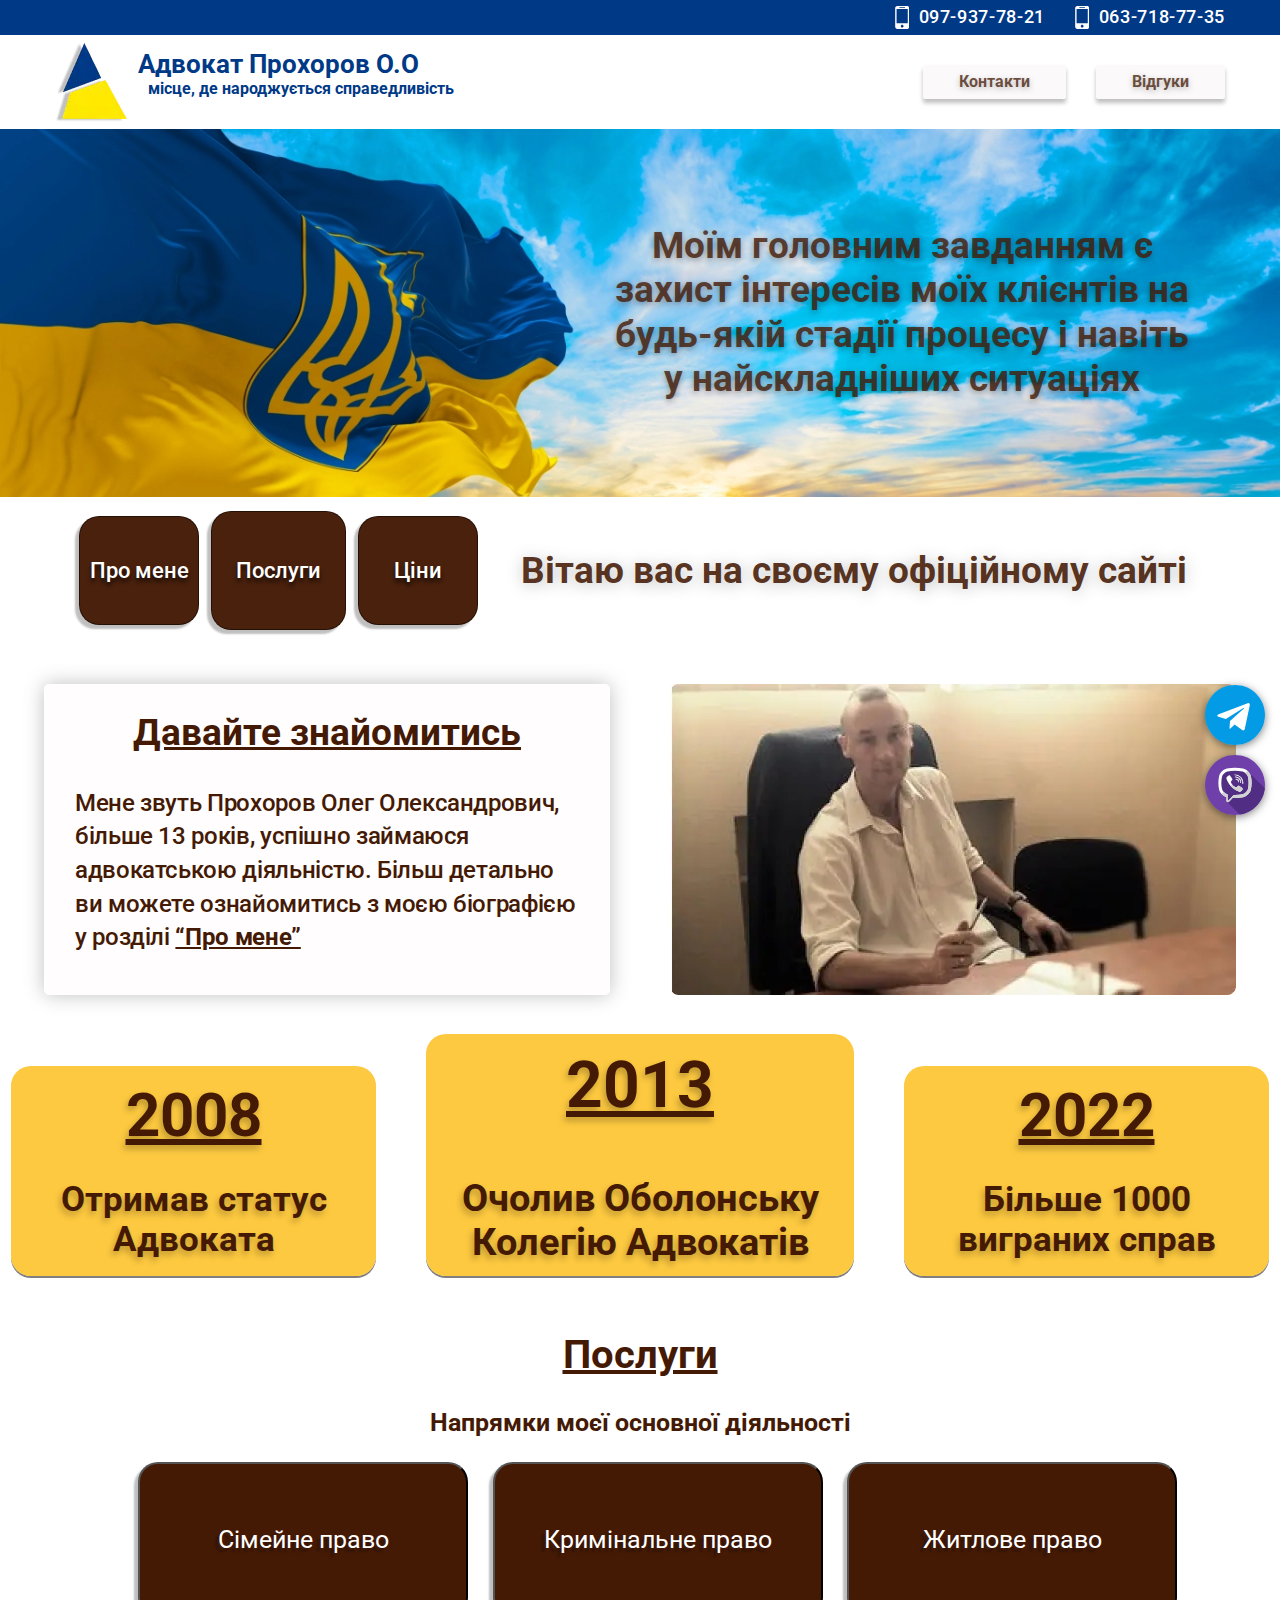
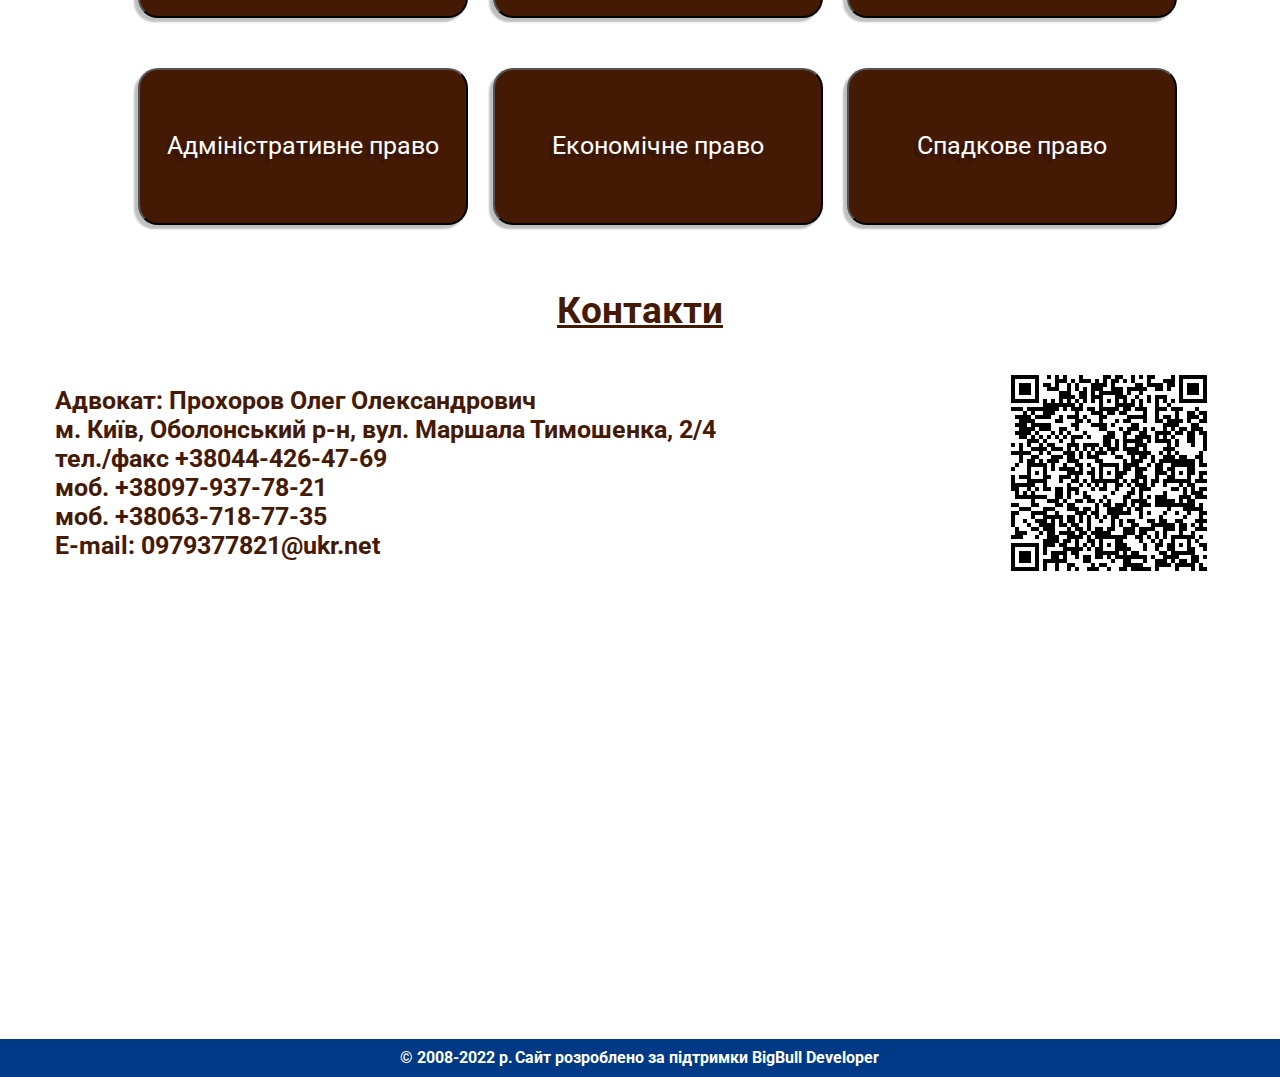
==== commit 604cbd14: "Адаптация" ====
--- a/index.html
+++ b/index.html
@@ -12,12 +12,8 @@
 
     <link rel="preconnect" href="https://fonts.googleapis.com" />
     <link rel="preconnect" href="https://fonts.gstatic.com" crossorigin />
-    <link
-      href="https://fonts.googleapis.com/css2?family=Roboto:wght@400;500;700&display=swap"
-      rel="stylesheet"
-    />
-    <link
-      rel="stylesheet"
+    <link href="https://fonts.googleapis.com/css2?family=Roboto:wght@400;500;700&display=swap" rel="stylesheet" />
+    <link      rel="stylesheet"
       href="https://cdnjs.cloudflare.com/ajax/libs/modern-normalize/1.1.0/modern-normalize.min.css"
     />
 
--- a/css/main.min.css
+++ b/css/main.min.css
@@ -1 +1 @@
-:root{--main-text-color: #441a05;--color-white: #ffffff;--background-color: #003986;--hover-link-color: #ffe901;--hover-bg-color: rgba(68, 26, 5, 0.9);--cubic-bezier: cubic-bezier(0.4, 0, 0.2, 1);--about-bg-color: rgba(252, 183, 0, 0.75)}.copy{padding:10px 0;color:#fff;font-size:16px;margin-right:2px}.copy-ul{display:flex;flex-wrap:wrap;justify-content:center}.topNubex{display:flex;align-items:center;justify-content:center;position:fixed;right:15px;bottom:15px;width:60px;height:60px;background-color:var(--about-bg-color);fill:var(--main-text-color);transform:scale(1);transition:transform 200ms linear;border-radius:50%;cursor:pointer;z-index:2}#topNubex:hover{transform:scale(1.1)}.overlay{opacity:0;visibility:hidden;transform:scale(0.7);overflow-y:scroll;pointer-events:none}.modal{position:absolute;opacity:0;visibility:hidden;box-shadow:0 3px 10px -0.5px rgba(0,0,0,.2);padding:50px 20px;border-radius:3px;background-color:#fff;z-index:12}.modal__title{display:inline-block;width:100%;text-align:left;font-size:18px;line-height:1.3;z-index:13}.modal.active{width:100%;z-index:12;opacity:1;visibility:visible;transition:transform 250ms linear}.overlay.active{opacity:1;visibility:visible;position:fixed;top:0;left:0;width:100%;height:100%;background-color:rgba(0,0,0,.5);z-index:11;padding:90px 0px;transform:scale(1);transition:opacity 250ms linear;pointer-events:all}.modal__cross{width:25px;height:25px;position:absolute;top:20px;right:20px;fill:#444;cursor:pointer}.head-contact{display:flex;justify-content:center;align-items:center}.section-header{width:100%;background-color:var(--background-color)}.first-header{position:relative;display:flex;justify-content:end;align-items:center}.header-icon{fill:currentColor;margin-right:10px}.second-header{display:flex;justify-content:space-between}.header-flex{display:flex}.header-li{display:flex;padding:6px 0;color:var(--color-white);cursor:pointer}.header-flex .header-li:not(:last-child){margin-right:30px}.header-flex a{display:flex;align-items:center;text-decoration:none;color:var(--color-white);font-weight:500;font-size:20px;line-height:1.15;letter-spacing:.035em;transition:color 250ms var(--cubic-bezier)}.mod-button:hover,.mod-button:focus{color:var(--hover-link-color)}.mod-button{display:flex;justify-content:center;align-items:center;position:absolute;cursor:pointer;top:8px;right:8px;border-radius:50%;width:30px;height:30px;padding:0;margin:0;border:1px solid rgba(0,0,0,.1);background-color:var(--color-white)}.button-link:nth-child(2) .sub-link{padding:46px 24px}.button-link:nth-child(3) .sub-link{margin-right:0}.serv-button{padding:62px 0px;max-width:450px;width:100%;color:var(--color-white);text-shadow:-4px 4px 2px rgba(0,0,0,.25);background:var(--main-text-color);box-shadow:-4px 4px 2px rgba(0,0,0,.25);border-radius:20px;transform:scale(1);transition:transform 250ms linear,box-shadow 250ms linear,background-color 250ms linear;cursor:pointer}.serv-button:hover,.serv-button:focus{background-color:var(--main-text-color);box-shadow:-8px 8px 6px rgba(0,0,0,.5);transform:scale(1.1)}.menu__button{z-index:10;display:flex;width:40px;height:40px;margin:10px 0px;padding:0;border:none;background:none}.menu__button:hover,.menu__button:focus{fill:var(--hover-text-color)}.menu__button.is-open .menu__icon{display:none}.menu__button .menu__icon--close{display:none}.menu__button.is-open .menu__icon--close{display:block}.header-li:hover a,.header-li:focus a{color:var(--hover-link-color)}.menu-items a:hover,.menu-items a:focus{transform:scale(1.1);box-shadow:-4px 4px 4px rgba(0,0,0,.5)}.menu{display:flex;align-items:center}.menu-link{font-weight:700;font-size:16px;line-height:18px;color:rgba(68,26,5,.75);text-shadow:0px 2px 6px rgba(0,0,0,.25);background:#fbf9f9;box-shadow:0px 4px 4px rgba(0,0,0,.25);border-radius:2px;padding:8px 36px;transform:scale(1);transition:transform 250ms var(--cubic-bezier),box-shadow 250ms var(--cubic-bezier)}.menu-box:not(:last-child){margin-right:30px}.menu-items{display:flex;align-items:center;justify-content:center}.sub-link{min-width:120px;font-weight:500;font-size:22px;line-height:1.14;text-align:center;color:#fff;text-shadow:0px 4px 4px rgba(0,0,0,.7);background-color:rgba(68,26,5,.97);border:1px solid rgba(0,0,0,.49);border-radius:20px;box-shadow:-4px 4px 2px rgba(0,0,0,.25);padding:41px 0px;margin-right:12px;cursor:pointer;transform:scale(1);transition:transform 250ms linear,box-shadow 250ms linear,background-color 250ms linear}.sub-link:hover,.sub-link:focus{background-color:var(--main-text-color);box-shadow:-8px 8px 6px rgba(0,0,0,.5);transform:scale(1.1)}.sub-flex{display:none}.mobile__menu{position:absolute;top:136px;right:0;display:flex;justify-content:center;width:100%;opacity:0;z-index:2;background-color:var(--color-white);padding:30px 15px;transform:translatey(-100%);transition:transform 150ms linear 100ms,opacity 200ms linear 100ms;pointer-events:none}.mobile__menu.is-open{pointer-events:all;opacity:1;transform:translatey(0%)}.mobile__menu-link{margin-bottom:15px}.mobile__menu-link:not(:last-child){border-right:1px solid;padding-right:10px}.mobile__menu-link:not(:first-child){padding-left:10px}.logo{display:flex}.logo-icon{margin:7px 0px;transform:rotatez(0deg);transition:transform 500ms var(--cubic-bezier)}.logo-icon:hover{transform:rotatez(360deg)}.logo-text{font-size:18px;line-height:1.15;color:var(--background-color);margin-left:11px;padding-bottom:15px;padding-top:15px;transform:scale(1);transition:transform 250ms linear}.logo-text:hover{transform:scale(1.1)}.logo-text-small{display:flex;font-size:16px;margin-left:10px;line-height:1.12;color:var(--background-color)}#contact{margin:0 0}*{box-sizing:border-box}body{position:relative;font-family:"Roboto",sans-serif;font-style:normal;font-size:25px;font-weight:700;color:var(--main-text-color)}img{display:block}.messenger{display:flex;align-items:center;justify-content:center;position:fixed;right:15px;bottom:85px;cursor:pointer;z-index:2;border-radius:50%;transform:scale(1);transition:transform 200ms linear;box-shadow:0px 2px 9px rgba(0,0,0,.5)}.messenger-telegram{display:flex;align-items:center;justify-content:center;position:fixed;right:15px;bottom:155px;cursor:pointer;z-index:2;border-radius:50%;transform:scale(1);transition:transform 200ms linear;box-shadow:0px 2px 9px rgba(0,0,0,.5)}.messenger:hover,.messenger-telegram:hover{transform:scale(1.1)}.messenger-icon{width:60px;height:60px}.visually-hidden{position:absolute;width:1px;height:1px;margin:-1px;border:0;padding:0;white-space:nowrap;-webkit-clip-path:inset(100%);clip-path:inset(100%);clip:rect(0 0 0 0);overflow:hidden}h1,h2,h3{margin:0;padding:0}a{display:inline-block;text-decoration:none;color:currentColor}p{padding:0;margin:0}button{padding:0;margin:0;outline:none}ul{padding:0;margin:0;list-style:none}li{margin:0;padding:0}.container{margin-left:auto;margin-right:auto;padding-left:15px;padding-right:15px}.border{border-top:1px solid var(--background-color)}.hero{max-width:1920px;margin-left:auto;margin-right:auto;text-align:center;background-position-y:center;background-size:cover;background-repeat:no-repeat;background-image:url(../img/hero-mob.webp)}@media(min-device-pixel-ratio: 2),(-webkit-min-device-pixel-ratio: 2),(min-resolution: 192dpi),(min-resolution: 2dppx){.hero{background-image:url(../img/hero-mob-2x.webp)}}.hero-title{width:100%;font-size:30px;color:rgba(68,26,5,.8);text-shadow:0px 2px 6px rgba(0,0,0,.35);padding:70px 0px}.hero-text{font-size:30px;line-height:48px;align-items:center;text-align:right;color:rgba(68,26,5,.9);text-shadow:0px 2px 16px rgba(0,0,0,.25);padding:20px 0 0 0}.about-flex{display:none}.about-list{display:flex;align-items:center}.about-list.second{align-items:end;padding-bottom:50px}.about-title{padding-top:27px;font-size:42px;line-height:1.14;-webkit-text-decoration-line:underline;text-decoration-line:underline;text-align:center;color:var(--main-text-color)}.about-text--mini{padding:33px 30px;font-weight:500;font-size:24px;line-height:1.4;letter-spacing:-0.015em;color:var(--main-text-color)}.about{margin-right:60px;width:566px;height:311px;background:rgba(255,253,253,.99);border:1px solid var(--color-white);box-shadow:0px 0px 20px rgba(0,0,0,.25);border-radius:5px}.about:nth-child(2){margin-right:0;border:none;background:none;box-shadow:none}.about-img{box-shadow:0px 0px 20px rgba(0,0,0,.15)}.about-box{width:365px;background:var(--about-bg-color);border-radius:20px;box-shadow:0px 2px 0px rgba(0,0,0,.5)}.about-box:nth-child(2){width:428px;height:242px;margin:0px 76px}.about-box:nth-child(2) .second-title{padding:15px 140px 55px 140px;padding-bottom:55px;font-size:64px}.about-box:nth-child(2) .second-text{font-size:38px;padding:0px 20px 15px}.about-flex-cont{display:flex}.second-title{padding:15px 94px 30px 94px;font-size:60px;line-height:1.15;text-align:center;-webkit-text-decoration-line:underline;text-decoration-line:underline;color:var(--main-text-color);text-shadow:-2px 4px 6px rgba(0,0,0,.25)}.second-text{padding:0px 20px 15px;font-size:35px;line-height:1.15;text-align:center;color:var(--main-text-color);text-shadow:-2px 4px 6px rgba(0,0,0,.25)}.services-title{font-size:30px;line-height:37px;text-align:center;text-decoration:underline;color:var(--main-text-color);padding-top:30px}.services-subtitle{padding:20px 0;font-size:20px;line-height:25px;text-align:center;color:var(--main-text-color)}.card-text{display:inline-flex;align-items:center;position:absolute;margin:0;padding:0px 24px;width:100%;height:100%;font-size:18px;line-height:29px;text-align:center;color:var(--color-white);transform:translateY(100%)}.services-cont{padding:0px 55px}.services-flex{display:block}.footer{display:flex;justify-content:space-between;align-items:center}.footer-header{display:flex;justify-content:center;align-items:center;width:100%;background-color:var(--background-color)}.address{font-size:22px;line-height:27px;font-style:normal;font-weight:700;color:var(--main-text-color)}.address a{transform:scale(1);transition:color 150ms linear,transform 150ms linear}.address a:hover{color:var(--hover-link-color);transform:scale(1.03)}.contact{padding-bottom:20px;font-size:30px;line-height:37px;text-align:center;text-decoration:underline;color:var(--main-text-color);padding-top:30px}.map{padding-top:25px;width:100%;margin-bottom:-6px}.price-title{padding:30px 0;text-align:center}.price-text,.about-text{padding:0px 40px;font-weight:500;font-size:20px;line-height:1.5;letter-spacing:-0.015em;color:var(--main-text-color)}.cap{padding-top:10px;padding-bottom:10px;height:10%;font-size:25px;text-align:left;text-decoration:underline}.iksweb th{font-weight:700;font-size:25px;text-align:left;color:var(--main-text-color);background-color:var(--color-white)}.iksweb{display:flex;text-decoration:none;padding-top:10px;padding-bottom:50px;width:70%;text-align:left;font-size:20px;color:var(--main-text-color);margin-left:auto;margin-right:auto}.iksweb td:nth-child(2n){width:150px}.iksweb tr{cursor:default;transform:scale(1);transition:transform 200ms linear,background-color 300ms linear}.iksweb td .iksweb th{padding:10px 5px;line-height:13px}.iksweb tr:hover{background-color:rgba(189,185,185,.163);transform:scale(1.1)}@media screen and (min-width: 480px){.container{width:480px}}@media screen and (min-width: 768px){.container{width:768px}}@media screen and (min-width: 1366px){.container{width:1366px}}@media screen and (max-width: 767px){.modal__title{font-size:16px;line-height:1.3}.header-flex{margin-left:auto;margin-right:auto}.topNubex{width:50px;height:50px}.messenger{bottom:75px}.messenger-telegram{bottom:135px}.messenger-icon{width:50px;height:50px}.header-icon{width:10px;height:auto}.about-text{padding:0}.about-img{display:none}.iksweb{display:initial;font-size:14px}.iksweb th{font-size:20px}.menu{display:none}.price-text{display:none}.second-header{align-items:center}.services:not(:last-child){margin-bottom:10px}}@media screen and (max-width: 1365px){.header-li{padding:20px 0}.menu{margin-left:auto}.menu-link.menu-link--hiden{display:none}.sub-menu{display:none}.hero-title{max-width:460px;width:100%;font-size:30px;margin-left:auto;margin-right:100px}.second-header{align-items:center}.logo-icon{width:50px;height:60px}.logo-text-small{font-size:12px}.menu-box:not(:last-child){margin-right:15px}.menu-link{font-size:14px;line-height:16px;padding:8px 18px}.services:nth-child(2n){margin-right:0}.qr{display:none}.price-text,.about-text{font-size:16px;line-height:1.5}}@media screen and (min-width: 768px){.modal{position:absolute;top:50%;left:50%;transform:translate(-50%, -50%) scale(0.2);max-width:700px}.modal.active{transform:translate(-50%, -50%) scale(1)}.mobile__menu{justify-content:flex-end}.services:nth-last-child(-n+2){margin-bottom:0}.hero{background-image:url(../img/hero-tab.webp)}}@media screen and (min-width: 768px)and (min-device-pixel-ratio: 2),screen and (min-width: 768px)and (-webkit-min-device-pixel-ratio: 2),screen and (min-width: 768px)and (min-resolution: 192dpi),screen and (min-width: 768px)and (min-resolution: 2dppx){.hero{background-image:url(../img/hero-tab-2x.webp)}}@media screen and (min-width: 768px){.sub-flex{display:flex;align-items:center;justify-content:center}}@media screen and (min-width: 768px){.services-flex{display:flex;flex-wrap:wrap;padding-bottom:30px;justify-content:center}}@media screen and (min-width: 768px){.services{width:calc((100% - 60px)/2);margin-right:30px;margin-bottom:60px}}@media screen and (min-width: 768px){.serv-button{padding:45px 0px;font-size:18px}}@media screen and (min-width: 768px){.iksweb{font-size:18px}}@media screen and (min-width: 1366px){.modal{max-width:1000px}.menu__button{display:none}.mobile__menu{display:none}.hero{background-image:url(../img/hero.webp)}}@media screen and (min-width: 1366px)and (min-device-pixel-ratio: 2),screen and (min-width: 1366px)and (-webkit-min-device-pixel-ratio: 2),screen and (min-width: 1366px)and (min-resolution: 192dpi),screen and (min-width: 1366px)and (min-resolution: 2dppx){.hero{background-image:url(../img/hero2.webp)}}@media screen and (min-width: 1366px){.hero-title{width:700px;font-size:40px;line-height:1.2;margin-left:auto;margin-right:23px;padding:95px 0px}}@media screen and (min-width: 1366px){.hero-text{font-size:42px;padding:50px 38px}}@media screen and (min-width: 1366px){.sub-flex{justify-content:space-between}}@media screen and (min-width: 1366px){.sub-menu{display:flex;align-items:center;padding-left:24px}}@media screen and (min-width: 1366px){.about-flex{display:flex;justify-content:center;padding-top:39px}}@media screen and (min-width: 1366px){.services-flex{display:flex;flex-wrap:wrap;padding-bottom:60px}}@media screen and (min-width: 1366px){.services-title{font-size:50px;line-height:57px;text-align:center;text-decoration:underline;color:var(--main-text-color)}}@media screen and (min-width: 1366px){.services-subtitle{padding:43px 0;font-size:25px;line-height:29px;text-align:center;color:var(--main-text-color)}}@media screen and (min-width: 1366px){.services-cont{padding:0px 83px}}@media screen and (min-width: 1366px){.services{width:calc((100% - 120px)/3);margin-right:60px;margin-bottom:90px}}@media screen and (min-width: 1366px){.services:nth-child(3n){margin-right:0}}@media screen and (min-width: 1366px){.services:nth-last-child(-n+3){margin-bottom:0}}@media screen and (min-width: 1366px){.serv-button{padding:62px 0px;width:350px;font-size:25px;color:var(--color-white);text-shadow:-4px 4px 2px rgba(0,0,0,.25);background:var(--main-text-color);box-shadow:-4px 4px 2px rgba(0,0,0,.25);border-radius:20px;transform:scale(1);transition:transform 250ms linear,box-shadow 250ms linear,background-color 250ms linear;cursor:pointer}}@media screen and (min-width: 1366px){.qr{bottom:40px;right:40px}}@media screen and (min-width: 1366px){.contact{padding-bottom:20px;font-size:45px;line-height:52px;text-align:center;color:var(--main-text-color)}}@media screen and (min-width: 1366px){.logo-text{width:320px;font-size:26px;line-height:1.15;color:var(--background-color);margin-left:11px;padding-bottom:15px;padding-top:15px;transform:scale(1);transition:transform 250ms linear}}@media screen and (min-width: 1366px){.header-flex a{font-size:18px}}@media screen and (min-width: 1366px){.address{font-size:25px;line-height:29px}}@media screen and (min-width: 1366px){.price-text,.about-text{font-size:22px}}@media screen and (min-width: 1366px){.iksweb{font-size:20px}}/*# sourceMappingURL=main.min.css.map */+:root{--main-text-color: #441a05;--color-white: #ffffff;--background-color: #003986;--hover-link-color: #ffe901;--hover-bg-color: rgba(68, 26, 5, 0.9);--cubic-bezier: cubic-bezier(0.4, 0, 0.2, 1);--about-bg-color: rgba(252, 183, 0, 0.75)}.copy{padding:10px 0;color:#fff;font-size:16px;margin-right:2px}.copy-ul{display:flex;flex-wrap:wrap;justify-content:center}.topNubex{display:flex;align-items:center;justify-content:center;position:fixed;right:15px;bottom:15px;width:60px;height:60px;background-color:var(--about-bg-color);fill:var(--main-text-color);transform:scale(1);transition:transform 200ms linear;border-radius:50%;cursor:pointer;z-index:2}#topNubex:hover{transform:scale(1.1)}.overlay{opacity:0;visibility:hidden;transform:scale(0.7);overflow-y:scroll;pointer-events:none}.modal{position:absolute;opacity:0;visibility:hidden;box-shadow:0 3px 10px -0.5px rgba(0,0,0,.2);padding:50px 20px;border-radius:3px;background-color:#fff;z-index:12}.modal__title{display:inline-block;width:100%;text-align:left;font-size:18px;line-height:1.3;z-index:13}.modal.active{width:100%;z-index:12;opacity:1;visibility:visible;transition:transform 250ms linear}.overlay.active{opacity:1;visibility:visible;position:fixed;top:0;left:0;width:100%;height:100%;background-color:rgba(0,0,0,.5);z-index:11;padding:90px 0px;transform:scale(1);transition:opacity 250ms linear;pointer-events:all}.modal__cross{width:25px;height:25px;position:absolute;top:20px;right:20px;fill:#444;cursor:pointer}.head-contact{display:flex;justify-content:center;align-items:center}.section-header{width:100%;background-color:var(--background-color)}.first-header{position:relative;display:flex;justify-content:end;align-items:center}.header-icon{fill:currentColor;margin-right:10px}.second-header{display:flex;justify-content:space-between}.header-flex{display:flex}.header-li{display:flex;padding:6px 0;color:var(--color-white);cursor:pointer}.header-flex .header-li:not(:last-child){margin-right:30px}.header-flex a{display:flex;align-items:center;text-decoration:none;color:var(--color-white);font-weight:500;font-size:20px;line-height:1.15;letter-spacing:.035em;transition:color 250ms var(--cubic-bezier)}.mod-button:hover,.mod-button:focus{color:var(--hover-link-color)}.mod-button{display:flex;justify-content:center;align-items:center;position:absolute;cursor:pointer;top:8px;right:8px;border-radius:50%;width:30px;height:30px;padding:0;margin:0;border:1px solid rgba(0,0,0,.1);background-color:var(--color-white)}.button-link:nth-child(2) .sub-link{padding:46px 24px}.button-link:nth-child(3) .sub-link{margin-right:0}.serv-button{padding:62px 0px;max-width:450px;width:100%;color:var(--color-white);text-shadow:-4px 4px 2px rgba(0,0,0,.25);background:var(--main-text-color);box-shadow:-4px 4px 2px rgba(0,0,0,.25);border-radius:20px;transform:scale(1);transition:transform 250ms linear,box-shadow 250ms linear,background-color 250ms linear;cursor:pointer}.serv-button:hover,.serv-button:focus{background-color:var(--main-text-color);box-shadow:-8px 8px 6px rgba(0,0,0,.5);transform:scale(1.1)}.menu__button{z-index:10;display:flex;width:40px;height:40px;margin:10px 0px;padding:0;border:none;background:none}.menu__button:hover,.menu__button:focus{fill:var(--hover-text-color)}.menu__button.is-open .menu__icon{display:none}.menu__button .menu__icon--close{display:none}.menu__button.is-open .menu__icon--close{display:block}.header-li:hover a,.header-li:focus a{color:var(--hover-link-color)}.menu-items a:hover,.menu-items a:focus{transform:scale(1.1);box-shadow:-4px 4px 4px rgba(0,0,0,.5)}.menu{display:flex;align-items:center}.menu-link{font-weight:700;font-size:16px;line-height:18px;color:rgba(68,26,5,.75);text-shadow:0px 2px 6px rgba(0,0,0,.25);background:#fbf9f9;box-shadow:0px 4px 4px rgba(0,0,0,.25);border-radius:2px;padding:8px 36px;transform:scale(1);transition:transform 250ms var(--cubic-bezier),box-shadow 250ms var(--cubic-bezier)}.menu-box:not(:last-child){margin-right:30px}.menu-items{display:flex;align-items:center;justify-content:center}.sub-link{min-width:120px;font-weight:500;font-size:22px;line-height:1.14;text-align:center;color:#fff;text-shadow:0px 4px 4px rgba(0,0,0,.7);background-color:rgba(68,26,5,.97);border:1px solid rgba(0,0,0,.49);border-radius:20px;box-shadow:-4px 4px 2px rgba(0,0,0,.25);padding:41px 0px;margin-right:12px;cursor:pointer;transform:scale(1);transition:transform 250ms linear,box-shadow 250ms linear,background-color 250ms linear}.sub-link:hover,.sub-link:focus{background-color:var(--main-text-color);box-shadow:-8px 8px 6px rgba(0,0,0,.5);transform:scale(1.1)}.sub-flex{display:none}.mobile__menu{position:absolute;top:136px;right:0;display:flex;justify-content:center;width:100%;opacity:0;z-index:2;background-color:var(--color-white);padding:30px 15px;transform:translatey(-100%);transition:transform 150ms linear 100ms,opacity 200ms linear 100ms;pointer-events:none}.mobile__menu.is-open{pointer-events:all;opacity:1;transform:translatey(0%)}.mobile__menu-link{margin-bottom:15px}.mobile__menu-link:not(:last-child){border-right:1px solid;padding-right:10px}.mobile__menu-link:not(:first-child){padding-left:10px}.logo{display:flex}.logo-icon{margin:7px 0px;transform:rotatez(0deg);transition:transform 500ms var(--cubic-bezier)}.logo-icon:hover{transform:rotatez(360deg)}.logo-text{font-size:18px;line-height:1.15;color:var(--background-color);margin-left:11px;padding-bottom:15px;padding-top:15px;transform:scale(1);transition:transform 250ms linear}.logo-text:hover{transform:scale(1.1)}.logo-text-small{display:flex;font-size:16px;margin-left:10px;line-height:1.12;color:var(--background-color)}#contact{margin:0 0}*{box-sizing:border-box}body{position:relative;font-family:"Roboto",sans-serif;font-style:normal;font-size:25px;font-weight:700;color:var(--main-text-color)}img{display:block}.messenger{display:flex;align-items:center;justify-content:center;position:fixed;right:15px;bottom:85px;cursor:pointer;z-index:2;border-radius:50%;transform:scale(1);transition:transform 200ms linear;box-shadow:0px 2px 9px rgba(0,0,0,.5)}.messenger-telegram{display:flex;align-items:center;justify-content:center;position:fixed;right:15px;bottom:155px;cursor:pointer;z-index:2;border-radius:50%;transform:scale(1);transition:transform 200ms linear;box-shadow:0px 2px 9px rgba(0,0,0,.5)}.messenger:hover,.messenger-telegram:hover{transform:scale(1.1)}.messenger-icon{width:60px;height:60px}.visually-hidden{position:absolute;width:1px;height:1px;margin:-1px;border:0;padding:0;white-space:nowrap;-webkit-clip-path:inset(100%);clip-path:inset(100%);clip:rect(0 0 0 0);overflow:hidden}h1,h2,h3{margin:0;padding:0}a{display:inline-block;text-decoration:none;color:currentColor}p{padding:0;margin:0}button{padding:0;margin:0;outline:none}ul{padding:0;margin:0;list-style:none}li{margin:0;padding:0}.container{margin-left:auto;margin-right:auto;padding-left:15px;padding-right:15px}.border{border-top:1px solid var(--background-color)}.hero{max-width:1920px;margin-left:auto;margin-right:auto;text-align:center;background-position-y:center;background-size:cover;background-repeat:no-repeat;background-image:url(../img/hero-mob.webp)}@media(min-device-pixel-ratio: 2),(-webkit-min-device-pixel-ratio: 2),(min-resolution: 192dpi),(min-resolution: 2dppx){.hero{background-image:url(../img/hero-mob-2x.webp)}}.hero-title{width:100%;font-size:30px;color:rgba(68,26,5,.8);text-shadow:0px 2px 6px rgba(0,0,0,.35);padding:70px 0px}.hero-text{font-size:30px;line-height:48px;align-items:center;text-align:right;color:rgba(68,26,5,.9);text-shadow:0px 2px 16px rgba(0,0,0,.25);padding:20px 0 0 0}.about-flex{display:none}.about-list{display:flex;align-items:center}.about-list.second{align-items:end;padding-bottom:20px}.about-title{padding-top:27px;font-size:37px;line-height:1.14;-webkit-text-decoration-line:underline;text-decoration-line:underline;text-align:center;color:var(--main-text-color)}.about-text--mini{padding:33px 30px;font-weight:500;font-size:24px;line-height:1.4;letter-spacing:-0.015em;color:var(--main-text-color)}.about{margin-right:60px;width:566px;height:311px;background:rgba(255,253,253,.99);border:1px solid var(--color-white);box-shadow:0px 0px 20px rgba(0,0,0,.25);border-radius:5px}.about:nth-child(2){margin-right:0;border:none;background:none;box-shadow:none}.about-img{box-shadow:0px 0px 20px rgba(0,0,0,.15)}.about-box{width:365px;background:var(--about-bg-color);border-radius:20px;box-shadow:0px 2px 0px rgba(0,0,0,.5)}.about-box:nth-child(2){width:428px;height:242px;margin:0px 50px}.about-box:nth-child(2) .second-title{padding:15px 140px 55px 140px;padding-bottom:55px;font-size:64px}.about-box:nth-child(2) .second-text{font-size:38px;padding:0px 20px 15px}.about-flex-cont{display:flex}.second-title{padding:15px 94px 30px 94px;font-size:60px;line-height:1.15;text-align:center;-webkit-text-decoration-line:underline;text-decoration-line:underline;color:var(--main-text-color);text-shadow:-2px 4px 6px rgba(0,0,0,.25)}.second-text{padding:0px 20px 15px;font-size:35px;line-height:1.15;text-align:center;color:var(--main-text-color);text-shadow:-2px 4px 6px rgba(0,0,0,.25)}.services-title{font-size:30px;line-height:37px;text-align:center;text-decoration:underline;color:var(--main-text-color);padding-top:30px}.services-subtitle{padding:20px 0;font-size:20px;line-height:25px;text-align:center;color:var(--main-text-color)}.card-text{display:inline-flex;align-items:center;position:absolute;margin:0;padding:0px 24px;width:100%;height:100%;font-size:18px;line-height:29px;text-align:center;color:var(--color-white);transform:translateY(100%)}.services-cont{padding:0px 55px}.services-flex{display:block}.footer{display:flex;justify-content:space-between;align-items:center}.footer-header{display:flex;justify-content:center;align-items:center;width:100%;background-color:var(--background-color)}.address{font-size:22px;line-height:27px;font-style:normal;font-weight:700;color:var(--main-text-color)}.address a{transform:scale(1);transition:color 150ms linear,transform 150ms linear}.address a:hover{color:var(--hover-link-color);transform:scale(1.03)}.contact{padding-bottom:20px;font-size:30px;line-height:37px;text-align:center;text-decoration:underline;color:var(--main-text-color);padding-top:30px}.map{padding-top:25px;width:100%;margin-bottom:-6px}.price-title{padding:30px 0;text-align:center}.price-text,.about-text{padding:0px 40px;font-weight:500;font-size:20px;line-height:1.5;letter-spacing:-0.015em;color:var(--main-text-color)}.cap{padding-top:10px;padding-bottom:10px;height:10%;font-size:25px;text-align:left;text-decoration:underline}.iksweb th{font-weight:700;font-size:25px;text-align:left;color:var(--main-text-color);background-color:var(--color-white)}.iksweb{display:flex;text-decoration:none;padding-top:10px;padding-bottom:50px;width:70%;text-align:left;font-size:20px;color:var(--main-text-color);margin-left:auto;margin-right:auto}.iksweb td:nth-child(2n){width:150px}.iksweb tr{cursor:default;transform:scale(1);transition:transform 200ms linear,background-color 300ms linear}.iksweb td .iksweb th{padding:10px 5px;line-height:13px}.iksweb tr:hover{background-color:rgba(189,185,185,.163);transform:scale(1.1)}@media screen and (min-width: 480px){.container{width:480px}}@media screen and (min-width: 768px){.container{width:768px}}@media screen and (min-width: 1200px){.container{width:1200px}}@media screen and (max-width: 767px){.modal__title{font-size:16px;line-height:1.3}.header-flex{margin-left:auto;margin-right:auto}.topNubex{width:50px;height:50px}.messenger{bottom:75px}.messenger-telegram{bottom:135px}.messenger-icon{width:50px;height:50px}.header-icon{width:10px;height:auto}.about-text{padding:0}.about-img{display:none}.iksweb{display:initial;font-size:14px}.iksweb th{font-size:20px}.menu{display:none}.price-text{display:none}.second-header{align-items:center}.services:not(:last-child){margin-bottom:10px}}@media screen and (max-width: 1199px){.header-li{padding:20px 0}.menu{margin-left:auto}.menu-link.menu-link--hiden{display:none}.sub-menu{display:none}.hero-title{max-width:460px;width:100%;font-size:30px;margin-left:auto;margin-right:100px}.second-header{align-items:center}.logo-icon{width:50px;height:60px}.logo-text-small{font-size:12px}.menu-box:not(:last-child){margin-right:15px}.menu-link{font-size:14px;line-height:16px;padding:8px 18px}.services:nth-child(2n){margin-right:0}.qr{display:none}.price-text,.about-text{font-size:16px;line-height:1.5}}@media screen and (min-width: 768px){.modal{position:absolute;top:50%;left:50%;transform:translate(-50%, -50%) scale(0.2);max-width:700px}.modal.active{transform:translate(-50%, -50%) scale(1)}.mobile__menu{justify-content:flex-end}.services:nth-last-child(-n+2){margin-bottom:0}.hero{background-image:url(../img/hero-tab.webp)}}@media screen and (min-width: 768px)and (min-device-pixel-ratio: 2),screen and (min-width: 768px)and (-webkit-min-device-pixel-ratio: 2),screen and (min-width: 768px)and (min-resolution: 192dpi),screen and (min-width: 768px)and (min-resolution: 2dppx){.hero{background-image:url(../img/hero-tab-2x.webp)}}@media screen and (min-width: 768px){.sub-flex{display:flex;align-items:center;justify-content:center}}@media screen and (min-width: 768px){.services-flex{display:flex;flex-wrap:wrap;padding-bottom:30px;justify-content:center}}@media screen and (min-width: 768px){.services{width:calc((100% - 60px)/2);margin-right:30px;margin-bottom:60px}}@media screen and (min-width: 768px){.serv-button{padding:45px 0px;font-size:18px}}@media screen and (min-width: 768px){.iksweb{font-size:18px}}@media screen and (min-width: 1200px){.modal{max-width:1000px}.menu__button{display:none}.mobile__menu{display:none}.hero{background-image:url(../img/hero.webp)}}@media screen and (min-width: 1200px)and (min-device-pixel-ratio: 2),screen and (min-width: 1200px)and (-webkit-min-device-pixel-ratio: 2),screen and (min-width: 1200px)and (min-resolution: 192dpi),screen and (min-width: 1200px)and (min-resolution: 2dppx){.hero{background-image:url(../img/hero2.webp)}}@media screen and (min-width: 1200px){.hero-title{width:600px;font-size:37px;line-height:1.2;margin-left:auto;margin-right:23px;padding:95px 0px}}@media screen and (min-width: 1200px){.hero-text{font-size:37px;padding:50px 38px}}@media screen and (min-width: 1200px){.sub-flex{justify-content:space-between}}@media screen and (min-width: 1200px){.sub-menu{display:flex;align-items:center;padding-left:24px}}@media screen and (min-width: 1200px){.about-flex{display:flex;justify-content:center;padding-top:39px}}@media screen and (min-width: 1200px){.services-flex{display:flex;flex-wrap:wrap;padding-bottom:30px}}@media screen and (min-width: 1200px){.services-title{font-size:40px;line-height:57px;text-align:center;text-decoration:underline;color:var(--main-text-color)}}@media screen and (min-width: 1200px){.services-subtitle{padding:25px 0;font-size:25px;line-height:29px;text-align:center;color:var(--main-text-color)}}@media screen and (min-width: 1200px){.services-cont{padding:0px 83px}}@media screen and (min-width: 1200px){.services{width:calc((100% - 120px)/3);margin-right:60px;margin-bottom:50px}}@media screen and (min-width: 1200px){.services:nth-child(3n){margin-right:0}}@media screen and (min-width: 1200px){.services:nth-last-child(-n+3){margin-bottom:0}}@media screen and (min-width: 1200px){.serv-button{padding:62px 0px;width:330px;font-size:25px;color:var(--color-white);text-shadow:-4px 4px 2px rgba(0,0,0,.25);background:var(--main-text-color);box-shadow:-4px 4px 2px rgba(0,0,0,.25);border-radius:20px;transform:scale(1);transition:transform 250ms linear,box-shadow 250ms linear,background-color 250ms linear;cursor:pointer}}@media screen and (min-width: 1200px){.qr{bottom:40px;right:40px}}@media screen and (min-width: 1200px){.contact{padding-bottom:20px;font-size:37px;line-height:52px;text-align:center;color:var(--main-text-color)}}@media screen and (min-width: 1200px){.logo-text{width:320px;font-size:26px;line-height:1.15;color:var(--background-color);margin-left:11px;padding-bottom:15px;padding-top:15px;transform:scale(1);transition:transform 250ms linear}}@media screen and (min-width: 1200px){.header-flex a{font-size:18px}}@media screen and (min-width: 1200px){.address{font-size:25px;line-height:29px}}@media screen and (min-width: 1200px){.price-text,.about-text{font-size:22px}}@media screen and (min-width: 1200px){.iksweb{font-size:20px}}/*# sourceMappingURL=main.min.css.map */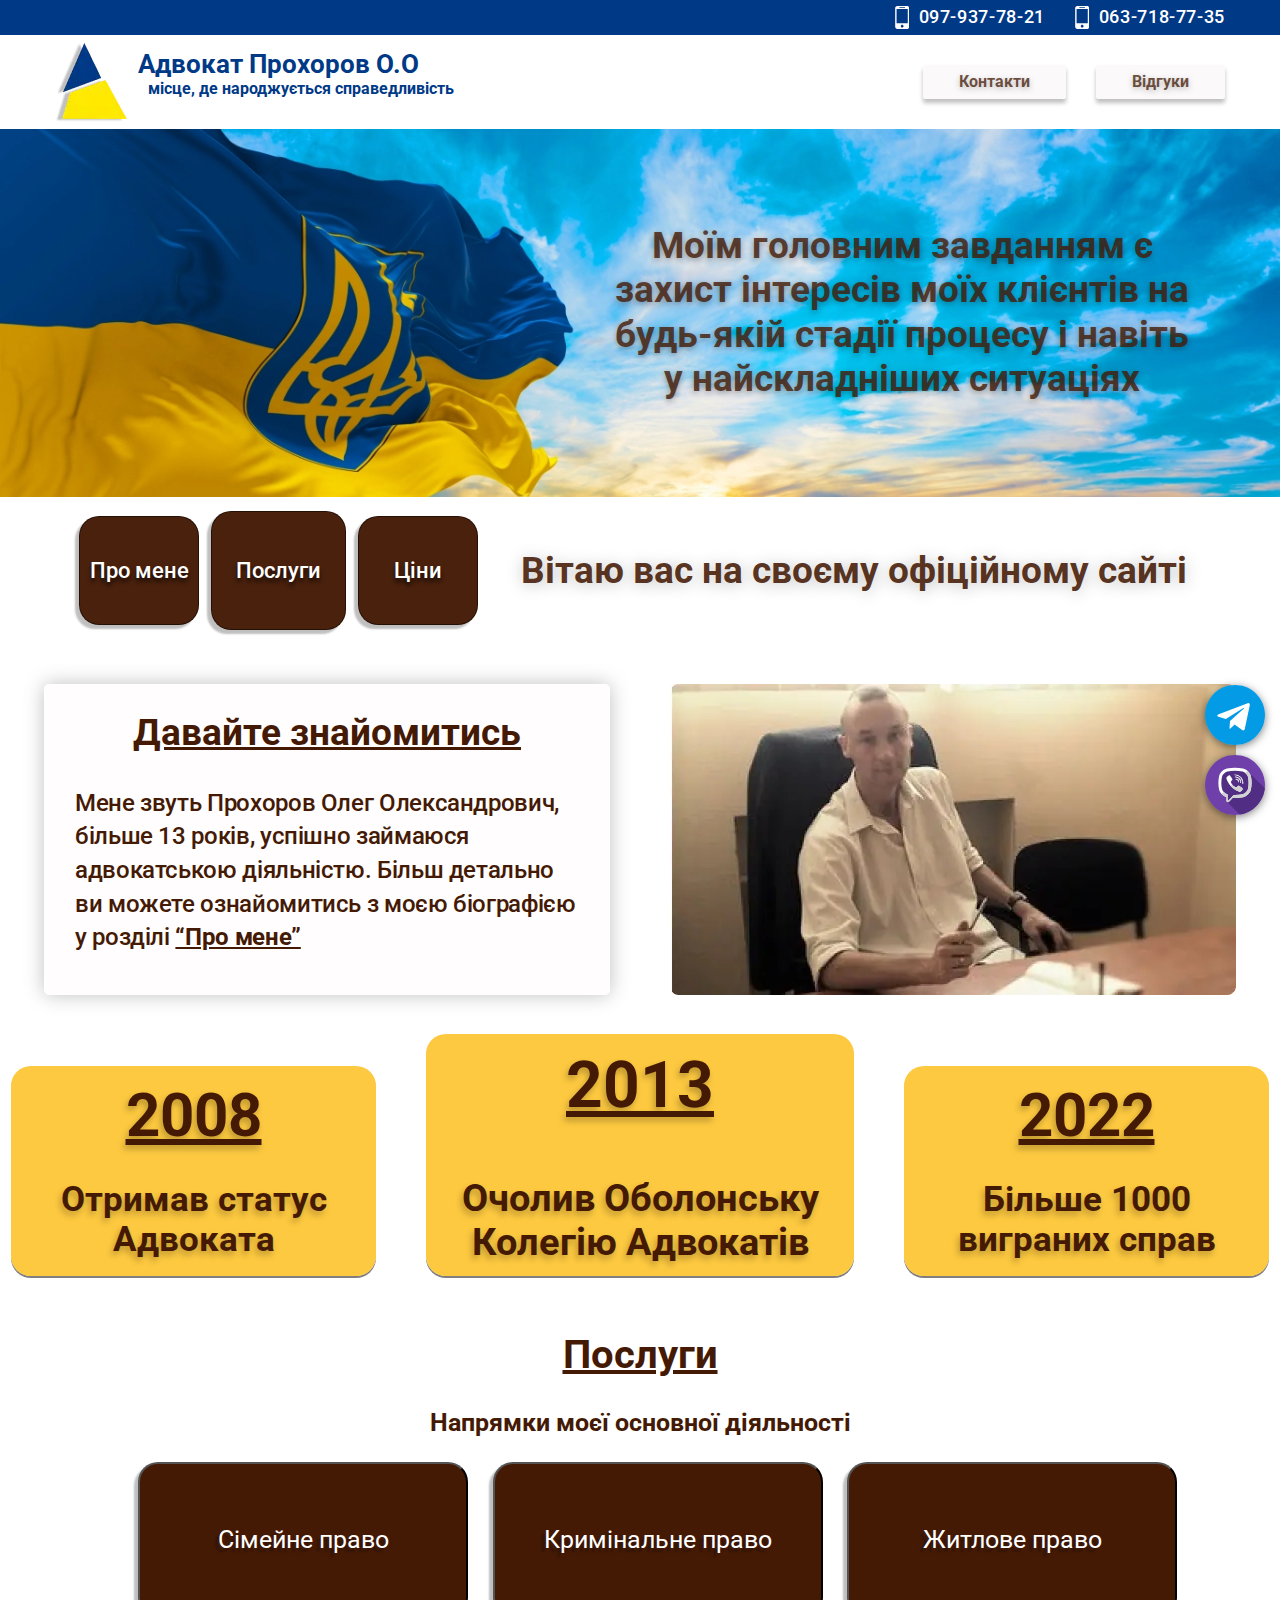
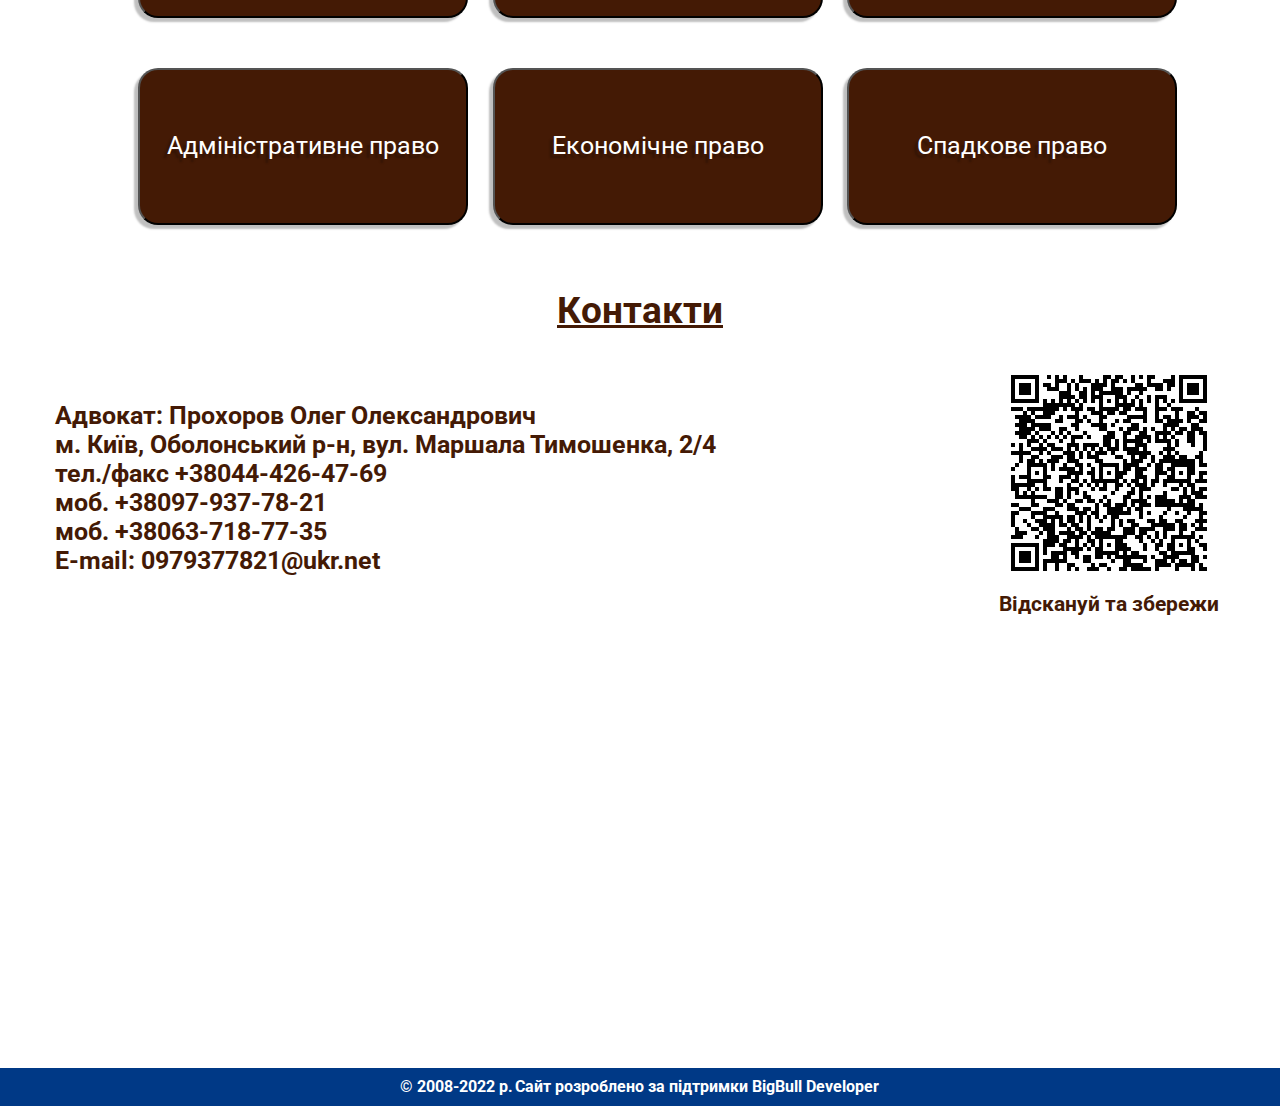
==== commit 08b7a30d: "Fix content" ====
--- a/index.html
+++ b/index.html
@@ -448,6 +448,7 @@
                 </div>
                 <div class="qr">
                   <img src="./img/qr.png" width="232" alt="" />
+                  <h3>Відскануй та збережи</h3>
                 </div>
               </div>
             </div>
--- a/css/main.min.css
+++ b/css/main.min.css
@@ -1 +1 @@
-:root{--main-text-color: #441a05;--color-white: #ffffff;--background-color: #003986;--hover-link-color: #ffe901;--hover-bg-color: rgba(68, 26, 5, 0.9);--cubic-bezier: cubic-bezier(0.4, 0, 0.2, 1);--about-bg-color: rgba(252, 183, 0, 0.75)}.copy{padding:10px 0;color:#fff;font-size:16px;margin-right:2px}.copy-ul{display:flex;flex-wrap:wrap;justify-content:center}.topNubex{display:flex;align-items:center;justify-content:center;position:fixed;right:15px;bottom:15px;width:60px;height:60px;background-color:var(--about-bg-color);fill:var(--main-text-color);transform:scale(1);transition:transform 200ms linear;border-radius:50%;cursor:pointer;z-index:2}#topNubex:hover{transform:scale(1.1)}.overlay{opacity:0;visibility:hidden;transform:scale(0.7);overflow-y:scroll;pointer-events:none}.modal{position:absolute;opacity:0;visibility:hidden;box-shadow:0 3px 10px -0.5px rgba(0,0,0,.2);padding:50px 20px;border-radius:3px;background-color:#fff;z-index:12}.modal__title{display:inline-block;width:100%;text-align:left;font-size:18px;line-height:1.3;z-index:13}.modal.active{width:100%;z-index:12;opacity:1;visibility:visible;transition:transform 250ms linear}.overlay.active{opacity:1;visibility:visible;position:fixed;top:0;left:0;width:100%;height:100%;background-color:rgba(0,0,0,.5);z-index:11;padding:90px 0px;transform:scale(1);transition:opacity 250ms linear;pointer-events:all}.modal__cross{width:25px;height:25px;position:absolute;top:20px;right:20px;fill:#444;cursor:pointer}.head-contact{display:flex;justify-content:center;align-items:center}.section-header{width:100%;background-color:var(--background-color)}.first-header{position:relative;display:flex;justify-content:end;align-items:center}.header-icon{fill:currentColor;margin-right:10px}.second-header{display:flex;justify-content:space-between}.header-flex{display:flex}.header-li{display:flex;padding:6px 0;color:var(--color-white);cursor:pointer}.header-flex .header-li:not(:last-child){margin-right:30px}.header-flex a{display:flex;align-items:center;text-decoration:none;color:var(--color-white);font-weight:500;font-size:20px;line-height:1.15;letter-spacing:.035em;transition:color 250ms var(--cubic-bezier)}.mod-button:hover,.mod-button:focus{color:var(--hover-link-color)}.mod-button{display:flex;justify-content:center;align-items:center;position:absolute;cursor:pointer;top:8px;right:8px;border-radius:50%;width:30px;height:30px;padding:0;margin:0;border:1px solid rgba(0,0,0,.1);background-color:var(--color-white)}.button-link:nth-child(2) .sub-link{padding:46px 24px}.button-link:nth-child(3) .sub-link{margin-right:0}.serv-button{padding:62px 0px;max-width:450px;width:100%;color:var(--color-white);text-shadow:-4px 4px 2px rgba(0,0,0,.25);background:var(--main-text-color);box-shadow:-4px 4px 2px rgba(0,0,0,.25);border-radius:20px;transform:scale(1);transition:transform 250ms linear,box-shadow 250ms linear,background-color 250ms linear;cursor:pointer}.serv-button:hover,.serv-button:focus{background-color:var(--main-text-color);box-shadow:-8px 8px 6px rgba(0,0,0,.5);transform:scale(1.1)}.menu__button{z-index:10;display:flex;width:40px;height:40px;margin:10px 0px;padding:0;border:none;background:none}.menu__button:hover,.menu__button:focus{fill:var(--hover-text-color)}.menu__button.is-open .menu__icon{display:none}.menu__button .menu__icon--close{display:none}.menu__button.is-open .menu__icon--close{display:block}.header-li:hover a,.header-li:focus a{color:var(--hover-link-color)}.menu-items a:hover,.menu-items a:focus{transform:scale(1.1);box-shadow:-4px 4px 4px rgba(0,0,0,.5)}.menu{display:flex;align-items:center}.menu-link{font-weight:700;font-size:16px;line-height:18px;color:rgba(68,26,5,.75);text-shadow:0px 2px 6px rgba(0,0,0,.25);background:#fbf9f9;box-shadow:0px 4px 4px rgba(0,0,0,.25);border-radius:2px;padding:8px 36px;transform:scale(1);transition:transform 250ms var(--cubic-bezier),box-shadow 250ms var(--cubic-bezier)}.menu-box:not(:last-child){margin-right:30px}.menu-items{display:flex;align-items:center;justify-content:center}.sub-link{min-width:120px;font-weight:500;font-size:22px;line-height:1.14;text-align:center;color:#fff;text-shadow:0px 4px 4px rgba(0,0,0,.7);background-color:rgba(68,26,5,.97);border:1px solid rgba(0,0,0,.49);border-radius:20px;box-shadow:-4px 4px 2px rgba(0,0,0,.25);padding:41px 0px;margin-right:12px;cursor:pointer;transform:scale(1);transition:transform 250ms linear,box-shadow 250ms linear,background-color 250ms linear}.sub-link:hover,.sub-link:focus{background-color:var(--main-text-color);box-shadow:-8px 8px 6px rgba(0,0,0,.5);transform:scale(1.1)}.sub-flex{display:none}.mobile__menu{position:absolute;top:136px;right:0;display:flex;justify-content:center;width:100%;opacity:0;z-index:2;background-color:var(--color-white);padding:30px 15px;transform:translatey(-100%);transition:transform 150ms linear 100ms,opacity 200ms linear 100ms;pointer-events:none}.mobile__menu.is-open{pointer-events:all;opacity:1;transform:translatey(0%)}.mobile__menu-link{margin-bottom:15px}.mobile__menu-link:not(:last-child){border-right:1px solid;padding-right:10px}.mobile__menu-link:not(:first-child){padding-left:10px}.logo{display:flex}.logo-icon{margin:7px 0px;transform:rotatez(0deg);transition:transform 500ms var(--cubic-bezier)}.logo-icon:hover{transform:rotatez(360deg)}.logo-text{font-size:18px;line-height:1.15;color:var(--background-color);margin-left:11px;padding-bottom:15px;padding-top:15px;transform:scale(1);transition:transform 250ms linear}.logo-text:hover{transform:scale(1.1)}.logo-text-small{display:flex;font-size:16px;margin-left:10px;line-height:1.12;color:var(--background-color)}#contact{margin:0 0}*{box-sizing:border-box}body{position:relative;font-family:"Roboto",sans-serif;font-style:normal;font-size:25px;font-weight:700;color:var(--main-text-color)}img{display:block}.messenger{display:flex;align-items:center;justify-content:center;position:fixed;right:15px;bottom:85px;cursor:pointer;z-index:2;border-radius:50%;transform:scale(1);transition:transform 200ms linear;box-shadow:0px 2px 9px rgba(0,0,0,.5)}.messenger-telegram{display:flex;align-items:center;justify-content:center;position:fixed;right:15px;bottom:155px;cursor:pointer;z-index:2;border-radius:50%;transform:scale(1);transition:transform 200ms linear;box-shadow:0px 2px 9px rgba(0,0,0,.5)}.messenger:hover,.messenger-telegram:hover{transform:scale(1.1)}.messenger-icon{width:60px;height:60px}.visually-hidden{position:absolute;width:1px;height:1px;margin:-1px;border:0;padding:0;white-space:nowrap;-webkit-clip-path:inset(100%);clip-path:inset(100%);clip:rect(0 0 0 0);overflow:hidden}h1,h2,h3{margin:0;padding:0}a{display:inline-block;text-decoration:none;color:currentColor}p{padding:0;margin:0}button{padding:0;margin:0;outline:none}ul{padding:0;margin:0;list-style:none}li{margin:0;padding:0}.container{margin-left:auto;margin-right:auto;padding-left:15px;padding-right:15px}.border{border-top:1px solid var(--background-color)}.hero{max-width:1920px;margin-left:auto;margin-right:auto;text-align:center;background-position-y:center;background-size:cover;background-repeat:no-repeat;background-image:url(../img/hero-mob.webp)}@media(min-device-pixel-ratio: 2),(-webkit-min-device-pixel-ratio: 2),(min-resolution: 192dpi),(min-resolution: 2dppx){.hero{background-image:url(../img/hero-mob-2x.webp)}}.hero-title{width:100%;font-size:30px;color:rgba(68,26,5,.8);text-shadow:0px 2px 6px rgba(0,0,0,.35);padding:70px 0px}.hero-text{font-size:30px;line-height:48px;align-items:center;text-align:right;color:rgba(68,26,5,.9);text-shadow:0px 2px 16px rgba(0,0,0,.25);padding:20px 0 0 0}.about-flex{display:none}.about-list{display:flex;align-items:center}.about-list.second{align-items:end;padding-bottom:20px}.about-title{padding-top:27px;font-size:37px;line-height:1.14;-webkit-text-decoration-line:underline;text-decoration-line:underline;text-align:center;color:var(--main-text-color)}.about-text--mini{padding:33px 30px;font-weight:500;font-size:24px;line-height:1.4;letter-spacing:-0.015em;color:var(--main-text-color)}.about{margin-right:60px;width:566px;height:311px;background:rgba(255,253,253,.99);border:1px solid var(--color-white);box-shadow:0px 0px 20px rgba(0,0,0,.25);border-radius:5px}.about:nth-child(2){margin-right:0;border:none;background:none;box-shadow:none}.about-img{box-shadow:0px 0px 20px rgba(0,0,0,.15)}.about-box{width:365px;background:var(--about-bg-color);border-radius:20px;box-shadow:0px 2px 0px rgba(0,0,0,.5)}.about-box:nth-child(2){width:428px;height:242px;margin:0px 50px}.about-box:nth-child(2) .second-title{padding:15px 140px 55px 140px;padding-bottom:55px;font-size:64px}.about-box:nth-child(2) .second-text{font-size:38px;padding:0px 20px 15px}.about-flex-cont{display:flex}.second-title{padding:15px 94px 30px 94px;font-size:60px;line-height:1.15;text-align:center;-webkit-text-decoration-line:underline;text-decoration-line:underline;color:var(--main-text-color);text-shadow:-2px 4px 6px rgba(0,0,0,.25)}.second-text{padding:0px 20px 15px;font-size:35px;line-height:1.15;text-align:center;color:var(--main-text-color);text-shadow:-2px 4px 6px rgba(0,0,0,.25)}.services-title{font-size:30px;line-height:37px;text-align:center;text-decoration:underline;color:var(--main-text-color);padding-top:30px}.services-subtitle{padding:20px 0;font-size:20px;line-height:25px;text-align:center;color:var(--main-text-color)}.card-text{display:inline-flex;align-items:center;position:absolute;margin:0;padding:0px 24px;width:100%;height:100%;font-size:18px;line-height:29px;text-align:center;color:var(--color-white);transform:translateY(100%)}.services-cont{padding:0px 55px}.services-flex{display:block}.footer{display:flex;justify-content:space-between;align-items:center}.footer-header{display:flex;justify-content:center;align-items:center;width:100%;background-color:var(--background-color)}.address{font-size:22px;line-height:27px;font-style:normal;font-weight:700;color:var(--main-text-color)}.address a{transform:scale(1);transition:color 150ms linear,transform 150ms linear}.address a:hover{color:var(--hover-link-color);transform:scale(1.03)}.contact{padding-bottom:20px;font-size:30px;line-height:37px;text-align:center;text-decoration:underline;color:var(--main-text-color);padding-top:30px}.map{padding-top:25px;width:100%;margin-bottom:-6px}.price-title{padding:30px 0;text-align:center}.price-text,.about-text{padding:0px 40px;font-weight:500;font-size:20px;line-height:1.5;letter-spacing:-0.015em;color:var(--main-text-color)}.cap{padding-top:10px;padding-bottom:10px;height:10%;font-size:25px;text-align:left;text-decoration:underline}.iksweb th{font-weight:700;font-size:25px;text-align:left;color:var(--main-text-color);background-color:var(--color-white)}.iksweb{display:flex;text-decoration:none;padding-top:10px;padding-bottom:50px;width:70%;text-align:left;font-size:20px;color:var(--main-text-color);margin-left:auto;margin-right:auto}.iksweb td:nth-child(2n){width:150px}.iksweb tr{cursor:default;transform:scale(1);transition:transform 200ms linear,background-color 300ms linear}.iksweb td .iksweb th{padding:10px 5px;line-height:13px}.iksweb tr:hover{background-color:rgba(189,185,185,.163);transform:scale(1.1)}@media screen and (min-width: 480px){.container{width:480px}}@media screen and (min-width: 768px){.container{width:768px}}@media screen and (min-width: 1200px){.container{width:1200px}}@media screen and (max-width: 767px){.modal__title{font-size:16px;line-height:1.3}.header-flex{margin-left:auto;margin-right:auto}.topNubex{width:50px;height:50px}.messenger{bottom:75px}.messenger-telegram{bottom:135px}.messenger-icon{width:50px;height:50px}.header-icon{width:10px;height:auto}.about-text{padding:0}.about-img{display:none}.iksweb{display:initial;font-size:14px}.iksweb th{font-size:20px}.menu{display:none}.price-text{display:none}.second-header{align-items:center}.services:not(:last-child){margin-bottom:10px}}@media screen and (max-width: 1199px){.header-li{padding:20px 0}.menu{margin-left:auto}.menu-link.menu-link--hiden{display:none}.sub-menu{display:none}.hero-title{max-width:460px;width:100%;font-size:30px;margin-left:auto;margin-right:100px}.second-header{align-items:center}.logo-icon{width:50px;height:60px}.logo-text-small{font-size:12px}.menu-box:not(:last-child){margin-right:15px}.menu-link{font-size:14px;line-height:16px;padding:8px 18px}.services:nth-child(2n){margin-right:0}.qr{display:none}.price-text,.about-text{font-size:16px;line-height:1.5}}@media screen and (min-width: 768px){.modal{position:absolute;top:50%;left:50%;transform:translate(-50%, -50%) scale(0.2);max-width:700px}.modal.active{transform:translate(-50%, -50%) scale(1)}.mobile__menu{justify-content:flex-end}.services:nth-last-child(-n+2){margin-bottom:0}.hero{background-image:url(../img/hero-tab.webp)}}@media screen and (min-width: 768px)and (min-device-pixel-ratio: 2),screen and (min-width: 768px)and (-webkit-min-device-pixel-ratio: 2),screen and (min-width: 768px)and (min-resolution: 192dpi),screen and (min-width: 768px)and (min-resolution: 2dppx){.hero{background-image:url(../img/hero-tab-2x.webp)}}@media screen and (min-width: 768px){.sub-flex{display:flex;align-items:center;justify-content:center}}@media screen and (min-width: 768px){.services-flex{display:flex;flex-wrap:wrap;padding-bottom:30px;justify-content:center}}@media screen and (min-width: 768px){.services{width:calc((100% - 60px)/2);margin-right:30px;margin-bottom:60px}}@media screen and (min-width: 768px){.serv-button{padding:45px 0px;font-size:18px}}@media screen and (min-width: 768px){.iksweb{font-size:18px}}@media screen and (min-width: 1200px){.modal{max-width:1000px}.menu__button{display:none}.mobile__menu{display:none}.hero{background-image:url(../img/hero.webp)}}@media screen and (min-width: 1200px)and (min-device-pixel-ratio: 2),screen and (min-width: 1200px)and (-webkit-min-device-pixel-ratio: 2),screen and (min-width: 1200px)and (min-resolution: 192dpi),screen and (min-width: 1200px)and (min-resolution: 2dppx){.hero{background-image:url(../img/hero2.webp)}}@media screen and (min-width: 1200px){.hero-title{width:600px;font-size:37px;line-height:1.2;margin-left:auto;margin-right:23px;padding:95px 0px}}@media screen and (min-width: 1200px){.hero-text{font-size:37px;padding:50px 38px}}@media screen and (min-width: 1200px){.sub-flex{justify-content:space-between}}@media screen and (min-width: 1200px){.sub-menu{display:flex;align-items:center;padding-left:24px}}@media screen and (min-width: 1200px){.about-flex{display:flex;justify-content:center;padding-top:39px}}@media screen and (min-width: 1200px){.services-flex{display:flex;flex-wrap:wrap;padding-bottom:30px}}@media screen and (min-width: 1200px){.services-title{font-size:40px;line-height:57px;text-align:center;text-decoration:underline;color:var(--main-text-color)}}@media screen and (min-width: 1200px){.services-subtitle{padding:25px 0;font-size:25px;line-height:29px;text-align:center;color:var(--main-text-color)}}@media screen and (min-width: 1200px){.services-cont{padding:0px 83px}}@media screen and (min-width: 1200px){.services{width:calc((100% - 120px)/3);margin-right:60px;margin-bottom:50px}}@media screen and (min-width: 1200px){.services:nth-child(3n){margin-right:0}}@media screen and (min-width: 1200px){.services:nth-last-child(-n+3){margin-bottom:0}}@media screen and (min-width: 1200px){.serv-button{padding:62px 0px;width:330px;font-size:25px;color:var(--color-white);text-shadow:-4px 4px 2px rgba(0,0,0,.25);background:var(--main-text-color);box-shadow:-4px 4px 2px rgba(0,0,0,.25);border-radius:20px;transform:scale(1);transition:transform 250ms linear,box-shadow 250ms linear,background-color 250ms linear;cursor:pointer}}@media screen and (min-width: 1200px){.qr{bottom:40px;right:40px}}@media screen and (min-width: 1200px){.contact{padding-bottom:20px;font-size:37px;line-height:52px;text-align:center;color:var(--main-text-color)}}@media screen and (min-width: 1200px){.logo-text{width:320px;font-size:26px;line-height:1.15;color:var(--background-color);margin-left:11px;padding-bottom:15px;padding-top:15px;transform:scale(1);transition:transform 250ms linear}}@media screen and (min-width: 1200px){.header-flex a{font-size:18px}}@media screen and (min-width: 1200px){.address{font-size:25px;line-height:29px}}@media screen and (min-width: 1200px){.price-text,.about-text{font-size:22px}}@media screen and (min-width: 1200px){.iksweb{font-size:20px}}/*# sourceMappingURL=main.min.css.map */+:root{--main-text-color: #441a05;--color-white: #ffffff;--background-color: #003986;--hover-link-color: #ffe901;--hover-bg-color: rgba(68, 26, 5, 0.9);--cubic-bezier: cubic-bezier(0.4, 0, 0.2, 1);--about-bg-color: rgba(252, 183, 0, 0.75)}.copy{padding:10px 0;color:#fff;font-size:16px;margin-right:2px}.copy-ul{display:flex;flex-wrap:wrap;justify-content:center}.topNubex{display:flex;align-items:center;justify-content:center;position:fixed;right:15px;bottom:15px;width:60px;height:60px;background-color:var(--about-bg-color);fill:var(--main-text-color);transform:scale(1);transition:transform 200ms linear;border-radius:50%;cursor:pointer;z-index:2}#topNubex:hover{transform:scale(1.1)}.overlay{opacity:0;visibility:hidden;transform:scale(0.7);overflow-y:scroll;pointer-events:none}.modal{position:absolute;opacity:0;visibility:hidden;box-shadow:0 3px 10px -0.5px rgba(0,0,0,.2);padding:50px 20px;border-radius:3px;background-color:#fff;z-index:12}.modal__title{display:inline-block;width:100%;text-align:left;font-size:18px;line-height:1.3;z-index:13}.modal.active{width:100%;z-index:12;opacity:1;visibility:visible;transition:transform 250ms linear}.overlay.active{opacity:1;visibility:visible;position:fixed;top:0;left:0;width:100%;height:100%;background-color:rgba(0,0,0,.5);z-index:11;padding:90px 0px;transform:scale(1);transition:opacity 250ms linear;pointer-events:all}.modal__cross{width:25px;height:25px;position:absolute;top:20px;right:20px;fill:#444;cursor:pointer}.head-contact{display:flex;justify-content:center;align-items:center}.section-header{width:100%;background-color:var(--background-color)}.first-header{position:relative;display:flex;justify-content:end;align-items:center}.header-icon{fill:currentColor;margin-right:10px}.second-header{display:flex;justify-content:space-between}.header-flex{display:flex}.header-li{display:flex;padding:6px 0;color:var(--color-white);cursor:pointer}.header-flex .header-li:not(:last-child){margin-right:30px}.header-flex a{display:flex;align-items:center;text-decoration:none;color:var(--color-white);font-weight:500;font-size:20px;line-height:1.15;letter-spacing:.035em;transition:color 250ms var(--cubic-bezier)}.mod-button:hover,.mod-button:focus{color:var(--hover-link-color)}.mod-button{display:flex;justify-content:center;align-items:center;position:absolute;cursor:pointer;top:8px;right:8px;border-radius:50%;width:30px;height:30px;padding:0;margin:0;border:1px solid rgba(0,0,0,.1);background-color:var(--color-white)}.button-link:nth-child(2) .sub-link{padding:46px 24px}.button-link:nth-child(3) .sub-link{margin-right:0}.serv-button{padding:62px 0px;max-width:450px;width:100%;color:var(--color-white);text-shadow:-4px 4px 2px rgba(0,0,0,.25);background:var(--main-text-color);box-shadow:-4px 4px 2px rgba(0,0,0,.25);border-radius:20px;transform:scale(1);transition:transform 250ms linear,box-shadow 250ms linear,background-color 250ms linear;cursor:pointer}.serv-button:hover,.serv-button:focus{background-color:var(--main-text-color);box-shadow:-8px 8px 6px rgba(0,0,0,.5);transform:scale(1.1)}.menu__button{z-index:10;display:flex;width:40px;height:40px;margin:10px 0px;padding:0;border:none;background:none}.menu__button:hover,.menu__button:focus{fill:var(--hover-text-color)}.menu__button.is-open .menu__icon{display:none}.menu__button .menu__icon--close{display:none}.menu__button.is-open .menu__icon--close{display:block}.header-li:hover a,.header-li:focus a{color:var(--hover-link-color)}.menu-items a:hover,.menu-items a:focus{transform:scale(1.1);box-shadow:-4px 4px 4px rgba(0,0,0,.5)}.menu{display:flex;align-items:center}.menu-link{font-weight:700;font-size:16px;line-height:18px;color:rgba(68,26,5,.75);text-shadow:0px 2px 6px rgba(0,0,0,.25);background:#fbf9f9;box-shadow:0px 4px 4px rgba(0,0,0,.25);border-radius:2px;padding:8px 36px;transform:scale(1);transition:transform 250ms var(--cubic-bezier),box-shadow 250ms var(--cubic-bezier)}.menu-box:not(:last-child){margin-right:30px}.menu-items{display:flex;align-items:center;justify-content:center}.sub-link{min-width:120px;font-weight:500;font-size:22px;line-height:1.14;text-align:center;color:#fff;text-shadow:0px 4px 4px rgba(0,0,0,.7);background-color:rgba(68,26,5,.97);border:1px solid rgba(0,0,0,.49);border-radius:20px;box-shadow:-4px 4px 2px rgba(0,0,0,.25);padding:41px 0px;margin-right:12px;cursor:pointer;transform:scale(1);transition:transform 250ms linear,box-shadow 250ms linear,background-color 250ms linear}.sub-link:hover,.sub-link:focus{background-color:var(--main-text-color);box-shadow:-8px 8px 6px rgba(0,0,0,.5);transform:scale(1.1)}.sub-flex{display:none}.mobile__menu{position:absolute;top:136px;right:0;display:flex;justify-content:center;width:100%;opacity:0;z-index:2;background-color:var(--color-white);padding:30px 15px;transform:translatey(-100%);transition:transform 150ms linear 100ms,opacity 200ms linear 100ms;pointer-events:none}.mobile__menu.is-open{pointer-events:all;opacity:1;transform:translatey(0%)}.mobile__menu-link{margin-bottom:15px}.mobile__menu-link:not(:last-child){border-right:1px solid;padding-right:10px}.mobile__menu-link:not(:first-child){padding-left:10px}.logo{display:flex}.logo-icon{margin:7px 0px;transform:rotatez(0deg);transition:transform 500ms var(--cubic-bezier)}.logo-icon:hover{transform:rotatez(360deg)}.logo-text{font-size:18px;line-height:1.15;color:var(--background-color);margin-left:11px;padding-bottom:15px;padding-top:15px;transform:scale(1);transition:transform 250ms linear}.logo-text:hover{transform:scale(1.1)}.logo-text-small{display:flex;font-size:16px;margin-left:10px;line-height:1.12;color:var(--background-color)}#contact{margin:0 0}*{box-sizing:border-box}body{position:relative;font-family:"Roboto",sans-serif;font-style:normal;font-size:20px;font-weight:700;color:var(--main-text-color)}img{display:block}.messenger{display:flex;align-items:center;justify-content:center;position:fixed;right:15px;bottom:85px;cursor:pointer;z-index:2;border-radius:50%;transform:scale(1);transition:transform 200ms linear;box-shadow:0px 2px 9px rgba(0,0,0,.5)}.messenger-telegram{display:flex;align-items:center;justify-content:center;position:fixed;right:15px;bottom:155px;cursor:pointer;z-index:2;border-radius:50%;transform:scale(1);transition:transform 200ms linear;box-shadow:0px 2px 9px rgba(0,0,0,.5)}.messenger:hover,.messenger-telegram:hover{transform:scale(1.1)}.messenger-icon{width:60px;height:60px}.visually-hidden{position:absolute;width:1px;height:1px;margin:-1px;border:0;padding:0;white-space:nowrap;-webkit-clip-path:inset(100%);clip-path:inset(100%);clip:rect(0 0 0 0);overflow:hidden}h1,h2,h3{margin:0;padding:0}a{display:inline-block;text-decoration:none;color:currentColor}p{padding:0;margin:0}button{padding:0;margin:0;outline:none}ul{padding:0;margin:0;list-style:none}li{margin:0;padding:0}.container{margin-left:auto;margin-right:auto;padding-left:15px;padding-right:15px}.border{border-top:1px solid var(--background-color)}.hero{max-width:1920px;margin-left:auto;margin-right:auto;text-align:center;background-position-y:center;background-size:cover;background-repeat:no-repeat;background-image:url(../img/hero-mob.webp)}@media(min-device-pixel-ratio: 2),(-webkit-min-device-pixel-ratio: 2),(min-resolution: 192dpi),(min-resolution: 2dppx){.hero{background-image:url(../img/hero-mob-2x.webp)}}.hero-title{width:100%;font-size:30px;color:rgba(68,26,5,.8);text-shadow:0px 2px 6px rgba(0,0,0,.35);padding:70px 0px}.hero-text{font-size:30px;line-height:48px;align-items:center;text-align:right;color:rgba(68,26,5,.9);text-shadow:0px 2px 16px rgba(0,0,0,.25);padding:20px 0 0 0}.about-flex{display:none}.about-list{display:flex;align-items:center}.about-list.second{align-items:end;padding-bottom:20px}.about-title{padding-top:27px;font-size:37px;line-height:1.14;-webkit-text-decoration-line:underline;text-decoration-line:underline;text-align:center;color:var(--main-text-color)}.about-text--mini{padding:33px 30px;font-weight:500;font-size:24px;line-height:1.4;letter-spacing:-0.015em;color:var(--main-text-color)}.about{margin-right:60px;width:566px;height:311px;background:rgba(255,253,253,.99);border:1px solid var(--color-white);box-shadow:0px 0px 20px rgba(0,0,0,.25);border-radius:5px}.about:nth-child(2){margin-right:0;border:none;background:none;box-shadow:none}.about-img{box-shadow:0px 0px 20px rgba(0,0,0,.15)}.about-box{width:365px;background:var(--about-bg-color);border-radius:20px;box-shadow:0px 2px 0px rgba(0,0,0,.5)}.about-box:nth-child(2){width:428px;height:242px;margin:0px 50px}.about-box:nth-child(2) .second-title{padding:15px 140px 55px 140px;padding-bottom:55px;font-size:64px}.about-box:nth-child(2) .second-text{font-size:38px;padding:0px 20px 15px}.about-flex-cont{display:flex}.second-title{padding:15px 94px 30px 94px;font-size:60px;line-height:1.15;text-align:center;-webkit-text-decoration-line:underline;text-decoration-line:underline;color:var(--main-text-color);text-shadow:-2px 4px 6px rgba(0,0,0,.25)}.second-text{padding:0px 20px 15px;font-size:35px;line-height:1.15;text-align:center;color:var(--main-text-color);text-shadow:-2px 4px 6px rgba(0,0,0,.25)}.services-title{font-size:30px;line-height:37px;text-align:center;text-decoration:underline;color:var(--main-text-color);padding-top:30px}.services-subtitle{padding:20px 0;font-size:20px;line-height:25px;text-align:center;color:var(--main-text-color)}.card-text{display:inline-flex;align-items:center;position:absolute;margin:0;padding:0px 24px;width:100%;height:100%;font-size:18px;line-height:29px;text-align:center;color:var(--color-white);transform:translateY(100%)}.services-cont{padding:0px 55px}.services-flex{display:block}.footer{display:flex;justify-content:space-between;align-items:center}.footer-header{display:flex;justify-content:center;align-items:center;width:100%;background-color:var(--background-color)}.address{font-size:22px;line-height:27px;font-style:normal;font-weight:700;color:var(--main-text-color)}.address a{transform:scale(1);transition:color 150ms linear,transform 150ms linear}.address a:hover{color:var(--hover-link-color);transform:scale(1.03)}.contact{padding-bottom:20px;font-size:30px;line-height:37px;text-align:center;text-decoration:underline;color:var(--main-text-color);padding-top:30px}.map{padding-top:25px;width:100%;margin-bottom:-6px}.price-title{padding:30px 0;text-align:center}.price-text,.about-text{padding:0px 40px;font-weight:500;font-size:20px;line-height:1.5;letter-spacing:-0.015em;color:var(--main-text-color)}.cap{padding-top:10px;padding-bottom:10px;height:10%;font-size:25px;text-align:left;text-decoration:underline}.iksweb th{font-weight:700;font-size:25px;text-align:left;color:var(--main-text-color);background-color:var(--color-white)}.iksweb{display:flex;text-decoration:none;padding-top:10px;padding-bottom:50px;width:70%;text-align:left;font-size:20px;color:var(--main-text-color);margin-left:auto;margin-right:auto}.iksweb td:nth-child(2n){width:150px}.iksweb tr{cursor:default;transform:scale(1);transition:transform 200ms linear,background-color 300ms linear}.iksweb td .iksweb th{padding:10px 5px;line-height:13px}.iksweb tr:hover{background-color:rgba(189,185,185,.163);transform:scale(1.1)}@media screen and (min-width: 480px){.container{width:480px}}@media screen and (min-width: 768px){.container{width:768px}}@media screen and (min-width: 1200px){.container{width:1200px}}@media screen and (max-width: 767px){.modal__title{font-size:16px;line-height:1.3}.header-flex{margin-left:auto;margin-right:auto}.topNubex{width:50px;height:50px}.messenger{bottom:75px}.messenger-telegram{bottom:135px}.messenger-icon{width:50px;height:50px}.header-icon{width:10px;height:auto}.about-text{padding:0}.about-img{display:none}.iksweb{display:initial;font-size:14px}.iksweb th{font-size:20px}.menu{display:none}.price-text{display:none}.second-header{align-items:center}.services:not(:last-child){margin-bottom:10px}}@media screen and (max-width: 1199px){.header-li{padding:20px 0}.menu{margin-left:auto}.menu-link.menu-link--hiden{display:none}.sub-menu{display:none}.hero-title{max-width:460px;width:100%;font-size:30px;margin-left:auto;margin-right:100px}.second-header{align-items:center}.logo-icon{width:50px;height:60px}.logo-text-small{font-size:12px}.menu-box:not(:last-child){margin-right:15px}.menu-link{font-size:14px;line-height:16px;padding:8px 18px}.services:nth-child(2n){margin-right:0}.qr{display:none}.price-text,.about-text{font-size:16px;line-height:1.5}}@media screen and (min-width: 768px){.modal{position:absolute;top:50%;left:50%;transform:translate(-50%, -50%) scale(0.2);max-width:700px}.modal.active{transform:translate(-50%, -50%) scale(1)}.mobile__menu{justify-content:flex-end}.services:nth-last-child(-n+2){margin-bottom:0}.hero{background-image:url(../img/hero-tab.webp)}}@media screen and (min-width: 768px)and (min-device-pixel-ratio: 2),screen and (min-width: 768px)and (-webkit-min-device-pixel-ratio: 2),screen and (min-width: 768px)and (min-resolution: 192dpi),screen and (min-width: 768px)and (min-resolution: 2dppx){.hero{background-image:url(../img/hero-tab-2x.webp)}}@media screen and (min-width: 768px){.sub-flex{display:flex;align-items:center;justify-content:center}}@media screen and (min-width: 768px){.services-flex{display:flex;flex-wrap:wrap;padding-bottom:30px;justify-content:center}}@media screen and (min-width: 768px){.services{width:calc((100% - 60px)/2);margin-right:30px;margin-bottom:60px}}@media screen and (min-width: 768px){.serv-button{padding:45px 0px;font-size:18px}}@media screen and (min-width: 768px){.iksweb{font-size:18px}}@media screen and (min-width: 1200px){.modal{max-width:1000px}.menu__button{display:none}.mobile__menu{display:none}.hero{background-image:url(../img/hero.webp)}}@media screen and (min-width: 1200px)and (min-device-pixel-ratio: 2),screen and (min-width: 1200px)and (-webkit-min-device-pixel-ratio: 2),screen and (min-width: 1200px)and (min-resolution: 192dpi),screen and (min-width: 1200px)and (min-resolution: 2dppx){.hero{background-image:url(../img/hero2.webp)}}@media screen and (min-width: 1200px){.hero-title{width:600px;font-size:37px;line-height:1.2;margin-left:auto;margin-right:23px;padding:95px 0px}}@media screen and (min-width: 1200px){.hero-text{font-size:37px;padding:50px 38px}}@media screen and (min-width: 1200px){.sub-flex{justify-content:space-between}}@media screen and (min-width: 1200px){.sub-menu{display:flex;align-items:center;padding-left:24px}}@media screen and (min-width: 1200px){.about-flex{display:flex;justify-content:center;padding-top:39px}}@media screen and (min-width: 1200px){.services-flex{display:flex;flex-wrap:wrap;padding-bottom:30px}}@media screen and (min-width: 1200px){.services-title{font-size:40px;line-height:57px;text-align:center;text-decoration:underline;color:var(--main-text-color)}}@media screen and (min-width: 1200px){.services-subtitle{padding:25px 0;font-size:25px;line-height:29px;text-align:center;color:var(--main-text-color)}}@media screen and (min-width: 1200px){.services-cont{padding:0px 83px}}@media screen and (min-width: 1200px){.services{width:calc((100% - 120px)/3);margin-right:60px;margin-bottom:50px}}@media screen and (min-width: 1200px){.services:nth-child(3n){margin-right:0}}@media screen and (min-width: 1200px){.services:nth-last-child(-n+3){margin-bottom:0}}@media screen and (min-width: 1200px){.serv-button{padding:62px 0px;width:330px;font-size:25px;color:var(--color-white);text-shadow:-4px 4px 2px rgba(0,0,0,.25);background:var(--main-text-color);box-shadow:-4px 4px 2px rgba(0,0,0,.25);border-radius:20px;transform:scale(1);transition:transform 250ms linear,box-shadow 250ms linear,background-color 250ms linear;cursor:pointer}}@media screen and (min-width: 1200px){.qr{font-size:18px;text-align:center;bottom:40px;right:40px}}@media screen and (min-width: 1200px){.contact{padding-bottom:20px;font-size:37px;line-height:52px;text-align:center;color:var(--main-text-color)}}@media screen and (min-width: 1200px){.logo-text{width:320px;font-size:26px;line-height:1.15;color:var(--background-color);margin-left:11px;padding-bottom:15px;padding-top:15px;transform:scale(1);transition:transform 250ms linear}}@media screen and (min-width: 1200px){.header-flex a{font-size:18px}}@media screen and (min-width: 1200px){.address{font-size:25px;line-height:29px}}@media screen and (min-width: 1200px){.price-text,.about-text{font-size:22px}}@media screen and (min-width: 1200px){.iksweb{font-size:20px}}/*# sourceMappingURL=main.min.css.map */